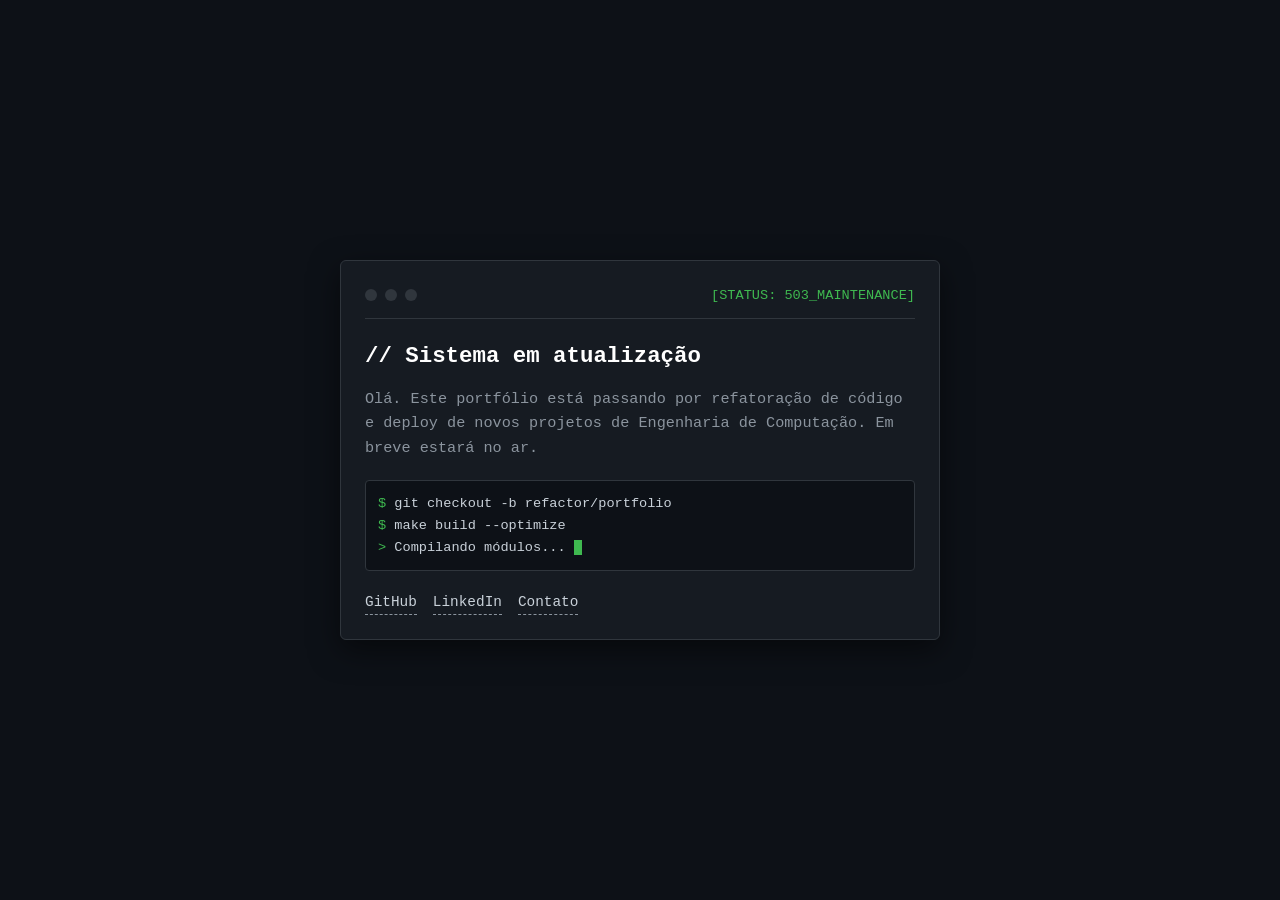
==== index.html @ be9f71f7 "Update index.html" ====
<!DOCTYPE html>
<html lang="pt-BR">
<head>
    <meta charset="UTF-8">
    <meta name="viewport" content="width=device-width, initial-scale=1.0">
    <title>503 // Em Manutenção</title>
    <style>
        :root {
            --bg-color: #0d1117;
            --text-main: #c9d1d9;
            --text-muted: #8b949e;
            --accent: #3fb950;
            --border: #30363d;
        }

        * {
            box-sizing: border-box;
            margin: 0;
            padding: 0;
        }

        body {
            background-color: var(--bg-color);
            color: var(--text-main);
            font-family: 'Courier New', Courier, monospace;
            display: flex;
            justify-content: center;
            align-items: center;
            min-height: 100vh;
            padding: 20px;
            line-height: 1.6;
        }

        .terminal {
            max-width: 600px;
            width: 100%;
            border: 1px solid var(--border);
            border-radius: 6px;
            background-color: #161b22;
            padding: 24px;
            box-shadow: 0 10px 30px rgba(0, 0, 0, 0.5);
        }

        .header {
            display: flex;
            align-items: center;
            gap: 8px;
            margin-bottom: 20px;
            padding-bottom: 12px;
            border-bottom: 1px solid var(--border);
        }

        .dot {
            width: 12px;
            height: 12px;
            border-radius: 50%;
            background-color: var(--border);
        }

        .status-tag {
            margin-left: auto;
            font-size: 0.85rem;
            color: var(--accent);
        }

        h1 {
            font-size: 1.4rem;
            margin-bottom: 12px;
            color: #ffffff;
        }

        p {
            color: var(--text-muted);
            font-size: 0.95rem;
            margin-bottom: 20px;
        }

        .log-box {
            background-color: var(--bg-color);
            border: 1px solid var(--border);
            padding: 12px;
            border-radius: 4px;
            font-size: 0.85rem;
            color: var(--text-main);
            margin-bottom: 20px;
        }

        .log-line {
            display: block;
        }

        .prompt {
            color: var(--accent);
        }

        .cursor {
            display: inline-block;
            width: 8px;
            height: 15px;
            background-color: var(--accent);
            vertical-align: middle;
            animation: blink 1s step-end infinite;
        }

        @keyframes blink {
            0%, 100% { opacity: 1; }
            50% { opacity: 0; }
        }

        .links {
            display: flex;
            gap: 16px;
            font-size: 0.9rem;
        }

        a {
            color: var(--text-main);
            text-decoration: none;
            border-bottom: 1px dashed var(--text-muted);
            transition: color 0.2s, border-color 0.2s;
        }

        a:hover {
            color: var(--accent);
            border-color: var(--accent);
        }
    </style>
</head>
<body>
    <div class="terminal">
        <div class="header">
            <span class="dot"></span>
            <span class="dot"></span>
            <span class="dot"></span>
            <span class="status-tag">[STATUS: 503_MAINTENANCE]</span>
        </div>

        <h1>// Sistema em atualização</h1>
        <p>
            Olá. Este portfólio está passando por refatoração de código e deploy de novos projetos de Engenharia de Computação. Em breve estará no ar.
        </p>

        <div class="log-box">
            <span class="log-line"><span class="prompt">$</span> git checkout -b refactor/portfolio</span>
            <span class="log-line"><span class="prompt">$</span> make build --optimize</span>
            <span class="log-line"><span class="prompt">&gt;</span> Compilando módulos... <span class="cursor"></span></span>
        </div>

        <div class="links">
            <a href="https://github.com/SEU-USUARIO" target="_blank">GitHub</a>
            <a href="https://linkedin.com/in/SEU-USUARIO" target="_blank">LinkedIn</a>
            <a href="mailto:seuemail@exemplo.com">Contato</a>
        </div>
    </div>
</body>
</html>
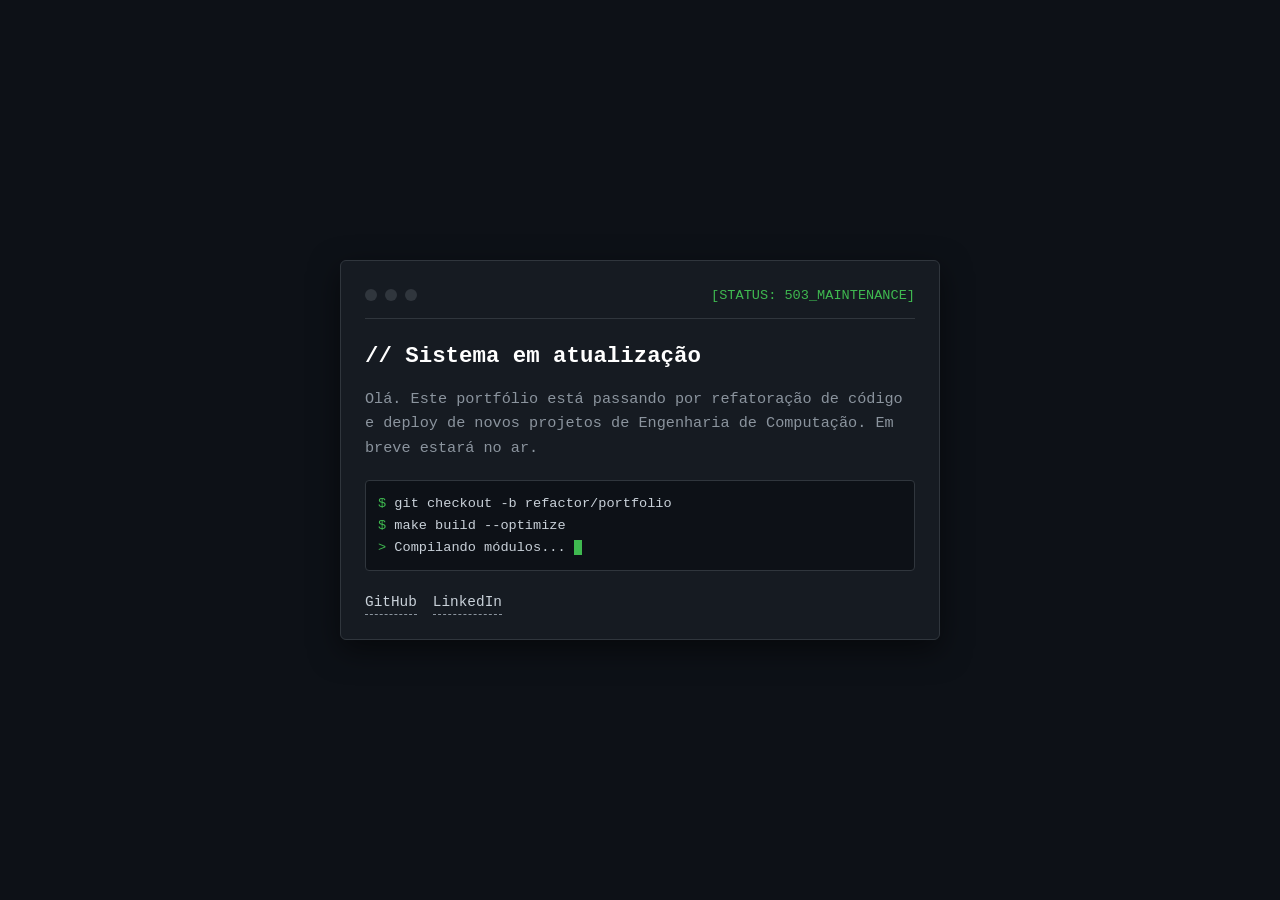
==== commit 0d5bbf1c: "Update index.html" ====
--- a/index.html
+++ b/index.html
@@ -147,9 +147,8 @@
         </div>
 
         <div class="links">
-            <a href="https://github.com/SEU-USUARIO" target="_blank">GitHub</a>
-            <a href="https://linkedin.com/in/SEU-USUARIO" target="_blank">LinkedIn</a>
-            <a href="mailto:seuemail@exemplo.com">Contato</a>
+            <a href="https://github.com/tiqui" target="_blank">GitHub</a>
+            <a href="https://linkedin.com/in/redellen-neris" target="_blank">LinkedIn</a>
         </div>
     </div>
 </body>
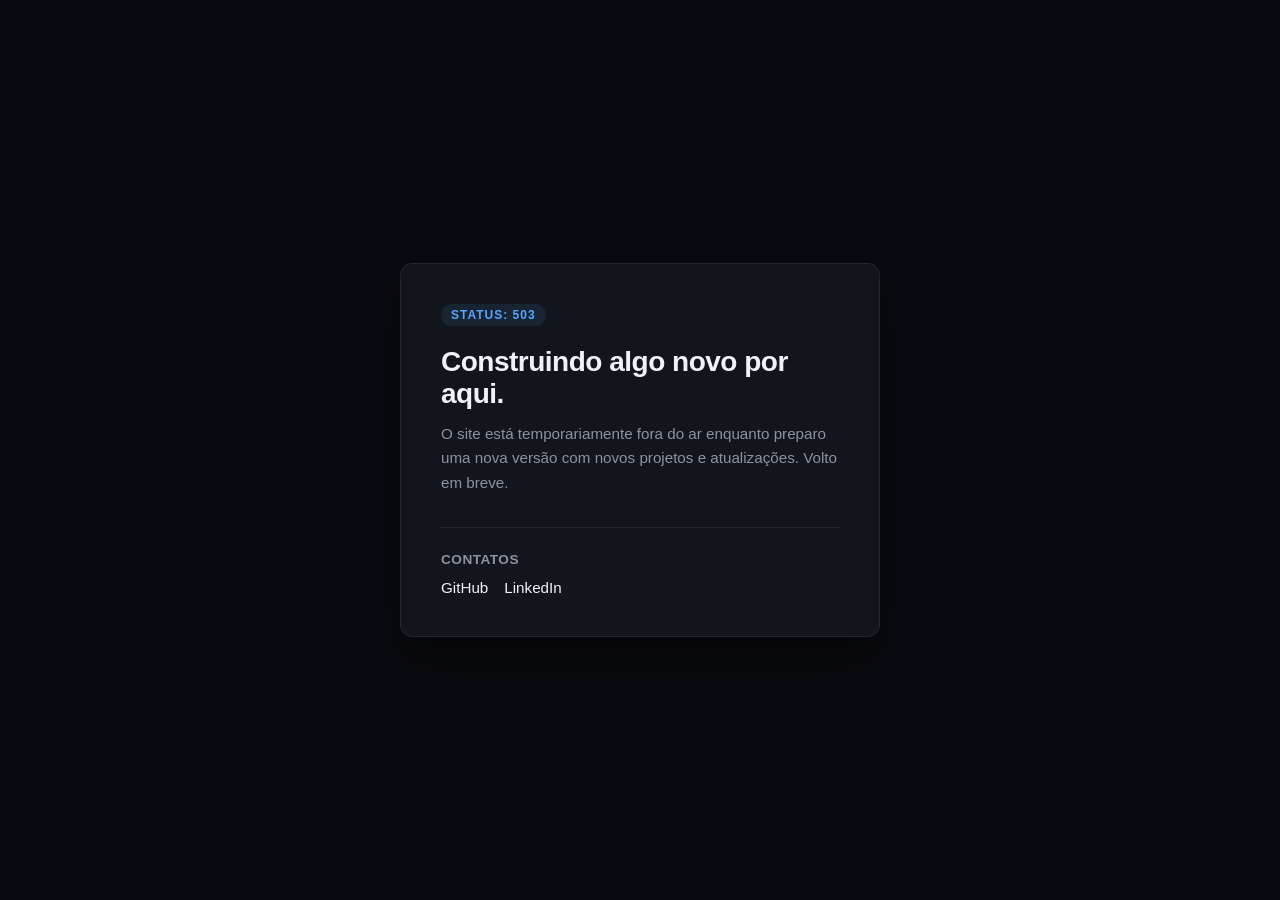
==== commit 646d8fe3: "Update index.html" ====
--- a/index.html
+++ b/index.html
@@ -3,14 +3,15 @@
 <head>
     <meta charset="UTF-8">
     <meta name="viewport" content="width=device-width, initial-scale=1.0">
-    <title>503 // Em Manutenção</title>
+    <title>Em Manutenção</title>
     <style>
         :root {
-            --bg-color: #0d1117;
-            --text-main: #c9d1d9;
+            --bg: #090a0f;
+            --surface: #12151c;
+            --border: #212630;
+            --text-main: #f0f3f6;
             --text-muted: #8b949e;
-            --accent: #3fb950;
-            --border: #30363d;
+            --accent: #58a6ff;
         }
 
         * {
@@ -20,135 +21,121 @@
         }
 
         body {
-            background-color: var(--bg-color);
+            background-color: var(--bg);
             color: var(--text-main);
-            font-family: 'Courier New', Courier, monospace;
+            font-family: -apple-system, BlinkMacSystemFont, "Segoe UI", Roboto, Helvetica, Arial, sans-serif;
+            min-height: 100vh;
             display: flex;
             justify-content: center;
             align-items: center;
-            min-height: 100vh;
-            padding: 20px;
-            line-height: 1.6;
+            padding: 24px;
         }
 
-        .terminal {
-            max-width: 600px;
+        .card {
             width: 100%;
+            max-width: 480px;
+            background: var(--surface);
             border: 1px solid var(--border);
-            border-radius: 6px;
-            background-color: #161b22;
-            padding: 24px;
-            box-shadow: 0 10px 30px rgba(0, 0, 0, 0.5);
+            border-radius: 12px;
+            padding: 40px;
+            box-shadow: 0 20px 40px rgba(0, 0, 0, 0.4);
+            position: relative;
+            overflow: hidden;
         }
 
-        .header {
-            display: flex;
-            align-items: center;
-            gap: 8px;
+        .badge {
+            display: inline-block;
+            font-size: 0.75rem;
+            font-weight: 600;
+            text-transform: uppercase;
+            letter-spacing: 1px;
+            color: var(--accent);
+            background: rgba(88, 166, 255, 0.1);
+            padding: 4px 10px;
+            border-radius: 20px;
             margin-bottom: 20px;
-            padding-bottom: 12px;
-            border-bottom: 1px solid var(--border);
-        }
-
-        .dot {
-            width: 12px;
-            height: 12px;
-            border-radius: 50%;
-            background-color: var(--border);
-        }
-
-        .status-tag {
-            margin-left: auto;
-            font-size: 0.85rem;
-            color: var(--accent);
         }
 
         h1 {
-            font-size: 1.4rem;
+            font-size: 1.75rem;
+            font-weight: 700;
             margin-bottom: 12px;
-            color: #ffffff;
+            letter-spacing: -0.5px;
         }
 
         p {
             color: var(--text-muted);
             font-size: 0.95rem;
-            margin-bottom: 20px;
+            line-height: 1.6;
+            margin-bottom: 32px;
         }
 
-        .log-box {
-            background-color: var(--bg-color);
-            border: 1px solid var(--border);
-            padding: 12px;
-            border-radius: 4px;
-            font-size: 0.85rem;
-            color: var(--text-main);
-            margin-bottom: 20px;
+        .contacts {
+            border-top: 1px solid var(--border);
+            padding-top: 24px;
         }
 
-        .log-line {
-            display: block;
+        .contacts-title {
+            font-size: 0.85rem;
+            font-weight: 600;
+            color: var(--text-muted);
+            text-transform: uppercase;
+            letter-spacing: 0.5px;
+            margin-bottom: 12px;
         }
 
-        .prompt {
+        .contact-links {
+            display: flex;
+            gap: 16px;
+            flex-wrap: wrap;
+        }
+
+        .contact-links a {
+            color: var(--text-main);
+            text-decoration: none;
+            font-size: 0.95rem;
+            font-weight: 500;
+            transition: color 0.2s ease;
+            position: relative;
+        }
+
+        .contact-links a::after {
+            content: '';
+            position: absolute;
+            width: 100%;
+            height: 1px;
+            bottom: -2px;
+            left: 0;
+            background-color: var(--accent);
+            transform: scaleX(0);
+            transform-origin: right;
+            transition: transform 0.3s ease;
+        }
+
+        .contact-links a:hover {
             color: var(--accent);
         }
 
-        .cursor {
-            display: inline-block;
-            width: 8px;
-            height: 15px;
-            background-color: var(--accent);
-            vertical-align: middle;
-            animation: blink 1s step-end infinite;
-        }
-
-        @keyframes blink {
-            0%, 100% { opacity: 1; }
-            50% { opacity: 0; }
-        }
-
-        .links {
-            display: flex;
-            gap: 16px;
-            font-size: 0.9rem;
-        }
-
-        a {
-            color: var(--text-main);
-            text-decoration: none;
-            border-bottom: 1px dashed var(--text-muted);
-            transition: color 0.2s, border-color 0.2s;
-        }
-
-        a:hover {
-            color: var(--accent);
-            border-color: var(--accent);
+        .contact-links a:hover::after {
+            transform: scaleX(1);
+            transform-origin: left;
         }
     </style>
 </head>
 <body>
-    <div class="terminal">
-        <div class="header">
-            <span class="dot"></span>
-            <span class="dot"></span>
-            <span class="dot"></span>
-            <span class="status-tag">[STATUS: 503_MAINTENANCE]</span>
-        </div>
-
-        <h1>// Sistema em atualização</h1>
+    <div class="card">
+        <div class="badge">Status: 503</div>
+        <h1>Construindo algo novo por aqui.</h1>
         <p>
-            Olá. Este portfólio está passando por refatoração de código e deploy de novos projetos de Engenharia de Computação. Em breve estará no ar.
+            O site está temporariamente fora do ar enquanto preparo uma nova versão com novos projetos e atualizações. Volto em breve.
         </p>
 
-        <div class="log-box">
-            <span class="log-line"><span class="prompt">$</span> git checkout -b refactor/portfolio</span>
-            <span class="log-line"><span class="prompt">$</span> make build --optimize</span>
-            <span class="log-line"><span class="prompt">&gt;</span> Compilando módulos... <span class="cursor"></span></span>
-        </div>
-
-        <div class="links">
-            <a href="https://github.com/tiqui" target="_blank">GitHub</a>
-            <a href="https://linkedin.com/in/redellen-neris" target="_blank">LinkedIn</a>
+        <div class="contacts">
+            <div class="contacts-title">Contatos</div>
+            <div class="contact-links">
+                <a href="https://github.com/tiqui" target="_blank" rel="noopener">GitHub</a>
+                <a href="https://www.linkedin.com/in/redellen-neris" target="_blank" rel="noopener">LinkedIn</a>
+            </div>
         </div>
     </div>
 </body>
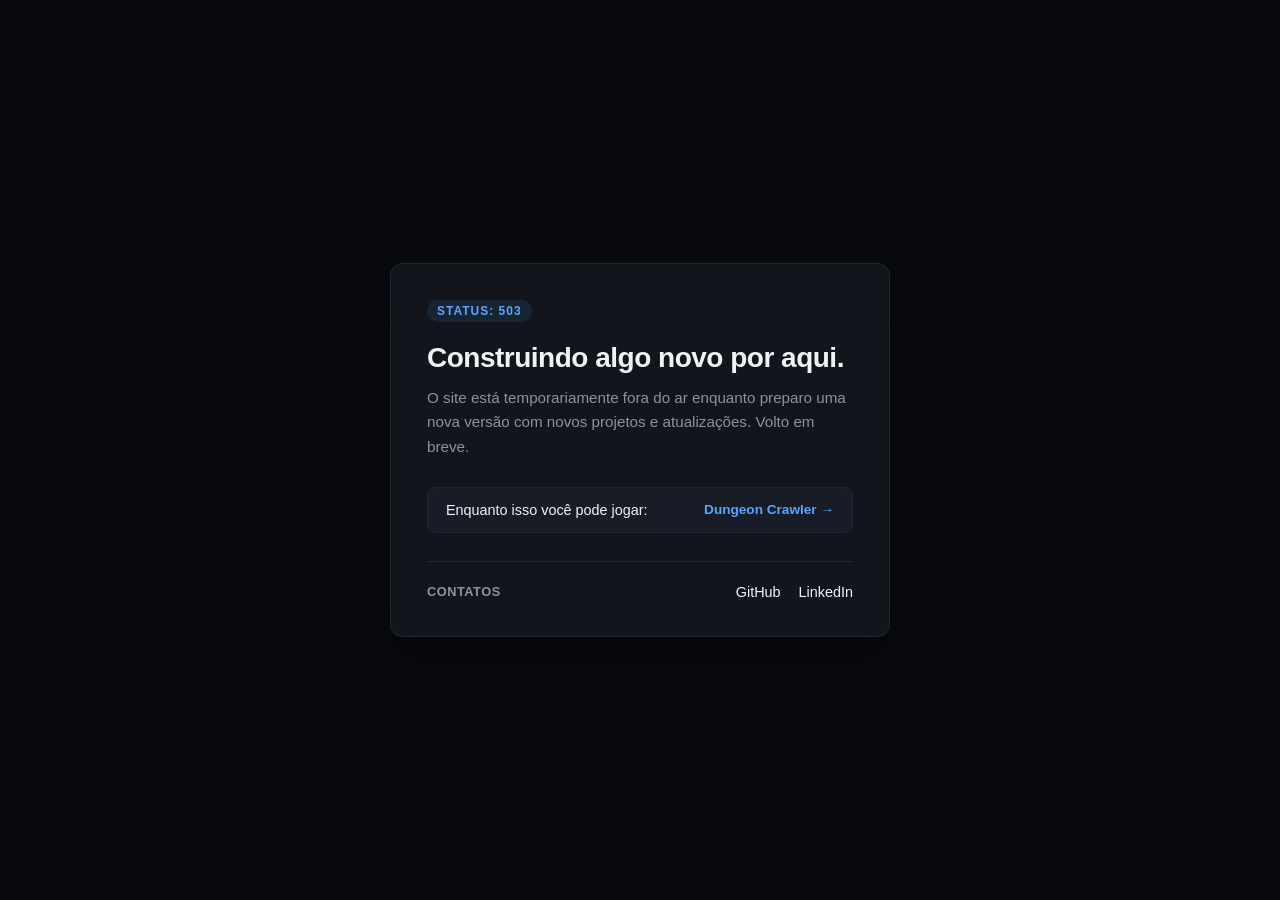
==== commit dc9b27ad: "Update index.html" ====
--- a/index.html
+++ b/index.html
@@ -8,10 +8,14 @@
         :root {
             --bg: #090a0f;
             --surface: #12151c;
+            --surface-alt: #181c26;
             --border: #212630;
             --text-main: #f0f3f6;
             --text-muted: #8b949e;
             --accent: #58a6ff;
+            --danger: #f85149;
+            --success: #3fb950;
+            --gold: #d29922;
         }
 
         * {
@@ -33,14 +37,19 @@
 
         .card {
             width: 100%;
-            max-width: 480px;
+            max-width: 500px;
             background: var(--surface);
             border: 1px solid var(--border);
             border-radius: 12px;
-            padding: 40px;
-            box-shadow: 0 20px 40px rgba(0, 0, 0, 0.4);
+            padding: 36px;
+            box-shadow: 0 20px 40px rgba(0, 0, 0, 0.45);
             position: relative;
-            overflow: hidden;
+            transition: max-width 0.3s ease;
+        }
+
+        .card.playing {
+            max-width: 560px;
+            padding: 28px;
         }
 
         .badge {
@@ -67,33 +76,67 @@
             color: var(--text-muted);
             font-size: 0.95rem;
             line-height: 1.6;
-            margin-bottom: 32px;
-        }
-
+            margin-bottom: 28px;
+        }
+
+        /* Botão para abrir o jogo */
+        .play-trigger {
+            width: 100%;
+            background: var(--surface-alt);
+            border: 1px solid var(--border);
+            color: var(--text-main);
+            padding: 14px 18px;
+            border-radius: 8px;
+            font-size: 0.9rem;
+            font-weight: 500;
+            cursor: pointer;
+            display: flex;
+            align-items: center;
+            justify-content: space-between;
+            margin-bottom: 28px;
+            transition: all 0.2s ease;
+            font-family: inherit;
+        }
+
+        .play-trigger:hover {
+            border-color: var(--accent);
+            background: rgba(88, 166, 255, 0.08);
+        }
+
+        .play-trigger span.cta {
+            color: var(--accent);
+            font-weight: 600;
+            font-size: 0.85rem;
+        }
+
+        /* Área de Contatos */
         .contacts {
             border-top: 1px solid var(--border);
-            padding-top: 24px;
+            padding-top: 22px;
+            display: flex;
+            justify-content: space-between;
+            align-items: center;
+            flex-wrap: wrap;
+            gap: 12px;
         }
 
         .contacts-title {
-            font-size: 0.85rem;
+            font-size: 0.8rem;
             font-weight: 600;
             color: var(--text-muted);
             text-transform: uppercase;
             letter-spacing: 0.5px;
-            margin-bottom: 12px;
         }
 
         .contact-links {
             display: flex;
-            gap: 16px;
-            flex-wrap: wrap;
+            gap: 18px;
         }
 
         .contact-links a {
             color: var(--text-main);
             text-decoration: none;
-            font-size: 0.95rem;
+            font-size: 0.9rem;
             font-weight: 500;
             transition: color 0.2s ease;
             position: relative;
@@ -120,23 +163,583 @@
             transform: scaleX(1);
             transform-origin: left;
         }
+
+        /* Estilos do Dungeon Crawler */
+        #game-view {
+            display: none;
+        }
+
+        .game-header {
+            display: flex;
+            justify-content: space-between;
+            align-items: center;
+            margin-bottom: 14px;
+        }
+
+        .game-stats {
+            display: flex;
+            gap: 14px;
+            font-size: 0.85rem;
+            font-weight: 600;
+            font-variant-numeric: tabular-nums;
+        }
+
+        .stat-hp { color: var(--danger); }
+        .stat-floor { color: var(--accent); }
+        .stat-score { color: var(--gold); }
+
+        .btn-back {
+            background: transparent;
+            border: 1px solid var(--border);
+            color: var(--text-muted);
+            padding: 5px 10px;
+            border-radius: 6px;
+            font-size: 0.8rem;
+            cursor: pointer;
+            font-family: inherit;
+        }
+
+        .btn-back:hover {
+            color: var(--text-main);
+            border-color: var(--text-muted);
+        }
+
+        .canvas-wrapper {
+            position: relative;
+            background: #06070a;
+            border: 1px solid var(--border);
+            border-radius: 8px;
+            overflow: hidden;
+            display: flex;
+            justify-content: center;
+        }
+
+        canvas {
+            display: block;
+            max-width: 100%;
+            height: auto;
+        }
+
+        .game-log {
+            margin-top: 12px;
+            font-size: 0.82rem;
+            color: var(--text-muted);
+            min-height: 20px;
+            font-family: ui-monospace, SFMono-Regular, Menlo, Monaco, Consolas, monospace;
+        }
+
+        .game-footer {
+            margin-top: 16px;
+            padding-top: 16px;
+            border-top: 1px solid var(--border);
+            display: flex;
+            justify-content: space-between;
+            align-items: center;
+            gap: 12px;
+        }
+
+        .legend {
+            font-size: 0.75rem;
+            color: var(--text-muted);
+            line-height: 1.5;
+        }
+
+        .legend span {
+            font-weight: 700;
+            font-family: monospace;
+            padding: 0 3px;
+        }
+
+        /* Controles D-Pad para mobile/mouse */
+        .dpad {
+            display: grid;
+            grid-template-columns: repeat(3, 34px);
+            grid-template-rows: repeat(2, 34px);
+            gap: 4px;
+        }
+
+        .dpad button {
+            background: var(--surface-alt);
+            border: 1px solid var(--border);
+            color: var(--text-main);
+            border-radius: 6px;
+            cursor: pointer;
+            font-weight: bold;
+            font-size: 0.9rem;
+            user-select: none;
+        }
+
+        .dpad button:active {
+            background: var(--accent);
+            color: #000;
+        }
+
+        .dpad .up { grid-column: 2; grid-row: 1; }
+        .dpad .left { grid-column: 1; grid-row: 2; }
+        .dpad .down { grid-column: 2; grid-row: 2; }
+        .dpad .right { grid-column: 3; grid-row: 2; }
+
+        .overlay-msg {
+            position: absolute;
+            inset: 0;
+            background: rgba(9, 10, 15, 0.88);
+            display: none;
+            flex-direction: column;
+            justify-content: center;
+            align-items: center;
+            text-align: center;
+            padding: 20px;
+        }
+
+        .overlay-msg h2 {
+            font-size: 1.4rem;
+            margin-bottom: 8px;
+        }
+
+        .overlay-msg p {
+            margin-bottom: 18px;
+            font-size: 0.9rem;
+        }
+
+        .btn-restart {
+            background: var(--accent);
+            color: #090a0f;
+            border: none;
+            padding: 10px 20px;
+            border-radius: 6px;
+            font-weight: 600;
+            cursor: pointer;
+            font-family: inherit;
+        }
     </style>
 </head>
 <body>
-    <div class="card">
-        <div class="badge">Status: 503</div>
-        <h1>Construindo algo novo por aqui.</h1>
-        <p>
-            O site está temporariamente fora do ar enquanto preparo uma nova versão com novos projetos e atualizações. Volto em breve.
-        </p>
-
-        <div class="contacts">
-            <div class="contacts-title">Contatos</div>
-            <div class="contact-links">
-                <a href="https://github.com/tiqui" target="_blank" rel="noopener">GitHub</a>
-                <a href="https://www.linkedin.com/in/redellen-neris" target="_blank" rel="noopener">LinkedIn</a>
+    <div class="card" id="main-card">
+        <!-- Tela Principal de Manutenção -->
+        <div id="maintenance-view">
+            <div class="badge">Status: 503</div>
+            <h1>Construindo algo novo por aqui.</h1>
+            <p>
+                O site está temporariamente fora do ar enquanto preparo uma nova versão com novos projetos e atualizações. Volto em breve.
+            </p>
+
+            <button class="play-trigger" id="start-game-btn">
+                <span>Enquanto isso você pode jogar:</span>
+                <span class="cta">Dungeon Crawler &rarr;</span>
+            </button>
+
+            <div class="contacts">
+                <div class="contacts-title">Contatos</div>
+                <div class="contact-links">
+                    <a href="https://github.com/tiqui" target="_blank" rel="noopener">GitHub</a>
+                    <a href="https://www.linkedin.com/in/redellen-neris" target="_blank" rel="noopener">LinkedIn</a>
+                </div>
+            </div>
+        </div>
+
+        <!-- Tela do Jogo -->
+        <div id="game-view">
+            <div class="game-header">
+                <div class="game-stats">
+                    <span class="stat-hp">HP: <span id="hp-val">20</span>/20</span>
+                    <span class="stat-floor">Andar: <span id="floor-val">1</span></span>
+                    <span class="stat-score">Ouro: <span id="gold-val">0</span></span>
+                </div>
+                <button class="btn-back" id="close-game-btn">Voltar</button>
+            </div>
+
+            <div class="canvas-wrapper">
+                <canvas id="dungeon-canvas" width="480" height="336"></canvas>
+                <div class="overlay-msg" id="game-over-overlay">
+                    <h2 id="overlay-title">Fim de Jogo</h2>
+                    <p id="overlay-desc">Você caiu nas profundezas da masmorra.</p>
+                    <button class="btn-restart" id="restart-btn">Jogar Novamente</button>
+                </div>
+            </div>
+
+            <div class="game-log" id="game-log">Use WASD ou as setas para explorar a masmorra.</div>
+
+            <div class="game-footer">
+                <div class="legend">
+                    <div><span style="color:#58a6ff">@</span> Você &nbsp; <span style="color:#f85149">M</span> Monstro</div>
+                    <div><span style="color:#3fb950">+</span> Poção &nbsp; <span style="color:#d29922">$</span> Ouro &nbsp; <span style="color:#f0f3f6">&gt;</span> Escada</div>
+                </div>
+                <div class="dpad">
+                    <button class="up" data-dir="0,-1">&uarr;</button>
+                    <button class="left" data-dir="-1,0">&larr;</button>
+                    <button class="down" data-dir="0,1">&darr;</button>
+                    <button class="right" data-dir="1,0">&rarr;</button>
+                </div>
             </div>
         </div>
     </div>
+
+    <script>
+        // Alternância entre tela de manutenção e jogo
+        const mainCard = document.getElementById('main-card');
+        const maintenanceView = document.getElementById('maintenance-view');
+        const gameView = document.getElementById('game-view');
+        const startGameBtn = document.getElementById('start-game-btn');
+        const closeGameBtn = document.getElementById('close-game-btn');
+
+        let gameActive = false;
+
+        startGameBtn.addEventListener('click', () => {
+            maintenanceView.style.display = 'none';
+            gameView.style.display = 'block';
+            mainCard.classList.add('playing');
+            gameActive = true;
+            initGame();
+        });
+
+        closeGameBtn.addEventListener('click', () => {
+            gameView.style.display = 'none';
+            maintenanceView.style.display = 'block';
+            mainCard.classList.remove('playing');
+            gameActive = false;
+        });
+
+        // Configuração do Dungeon Crawler Procedural
+        const canvas = document.getElementById('dungeon-canvas');
+        const ctx = canvas.getContext('2d');
+        const TILE_SIZE = 16;
+        const COLS = 30; // 480 / 16
+        const ROWS = 21; // 336 / 16
+
+        let map = [];
+        let explored = [];
+        let player = { x: 0, y: 0, hp: 20, maxHp: 20, gold: 0, floor: 1 };
+        let enemies = [];
+        let items = [];
+        let stairs = { x: 0, y: 0 };
+        let isGameOver = false;
+
+        function setLog(msg) {
+            document.getElementById('game-log').textContent = msg;
+        }
+
+        function updateHUD() {
+            document.getElementById('hp-val').textContent = player.hp;
+            document.getElementById('floor-val').textContent = player.floor;
+            document.getElementById('gold-val').textContent = player.gold;
+        }
+
+        function initGame() {
+            player = { x: 0, y: 0, hp: 20, maxHp: 20, gold: 0, floor: 1 };
+            isGameOver = false;
+            document.getElementById('game-over-overlay').style.display = 'none';
+            generateFloor();
+            updateHUD();
+            setLog('Andar 1: Encontre a escada (>) para descer.');
+        }
+
+        function generateFloor() {
+            // 0 = parede, 1 = chão
+            map = Array.from({ length: ROWS }, () => Array(COLS).fill(0));
+            explored = Array.from({ length: ROWS }, () => Array(COLS).fill(false));
+            enemies = [];
+            items = [];
+
+            const rooms = [];
+            const maxRooms = 8;
+
+            for (let i = 0; i < maxRooms; i++) {
+                const w = Math.floor(Math.random() * 5) + 4; // 4 a 8
+                const h = Math.floor(Math.random() * 4) + 4; // 4 a 7
+                const x = Math.floor(Math.random() * (COLS - w - 2)) + 1;
+                const y = Math.floor(Math.random() * (ROWS - h - 2)) + 1;
+
+                const newRoom = { x, y, w, h, cx: Math.floor(x + w / 2), cy: Math.floor(y + h / 2) };
+
+                // Verifica sobreposição
+                const overlaps = rooms.some(r =>
+                    x < r.x + r.w + 1 && x + w + 1 > r.x &&
+                    y < r.y + r.h + 1 && y + h + 1 > r.y
+                );
+
+                if (!overlaps) {
+                    // Escava a sala
+                    for (let ry = y; ry < y + h; ry++) {
+                        for (let rx = x; rx < x + w; rx++) {
+                            map[ry][rx] = 1;
+                        }
+                    }
+
+                    // Conecta com a sala anterior via corredor em L
+                    if (rooms.length > 0) {
+                        const prev = rooms[rooms.length - 1];
+                        carveCorridor(prev.cx, prev.cy, newRoom.cx, newRoom.cy);
+                    }
+
+                    rooms.push(newRoom);
+                }
+            }
+
+            // Posiciona jogador na primeira sala
+            player.x = rooms[0].cx;
+            player.y = rooms[0].cy;
+
+            // Posiciona escada na última sala
+            const lastRoom = rooms[rooms.length - 1];
+            stairs = { x: lastRoom.cx, y: lastRoom.cy };
+
+            // Popula salas intermediárias com monstros e itens
+            for (let i = 1; i < rooms.length; i++) {
+                const r = rooms[i];
+
+                // Monstro
+                if (Math.random() < 0.8) {
+                    const ex = r.x + Math.floor(Math.random() * r.w);
+                    const ey = r.y + Math.floor(Math.random() * r.h);
+                    if ((ex !== player.x || ey !== player.y) && (ex !== stairs.x || ey !== stairs.y)) {
+                        enemies.push({
+                            x: ex,
+                            y: ey,
+                            hp: 4 + Math.floor(player.floor * 1.5),
+                            dmg: 2 + Math.floor(player.floor / 2)
+                        });
+                    }
+                }
+
+                // Item (ouro ou poção)
+                if (Math.random() < 0.7) {
+                    const ix = r.x + Math.floor(Math.random() * r.w);
+                    const iy = r.y + Math.floor(Math.random() * r.h);
+                    if ((ix !== player.x || iy !== player.y) && (ix !== stairs.x || iy !== stairs.y)) {
+                        const type = Math.random() < 0.4 ? 'potion' : 'gold';
+                        items.push({ x: ix, y: iy, type });
+                    }
+                }
+            }
+
+            revealFog();
+            draw();
+        }
+
+        function carveCorridor(x1, y1, x2, y2) {
+            let x = x1;
+            let y = y1;
+            while (x !== x2) {
+                map[y][x] = 1;
+                x += x < x2 ? 1 : -1;
+            }
+            while (y !== y2) {
+                map[y][x] = 1;
+                y += y < y2 ? 1 : -1;
+            }
+        }
+
+        function revealFog() {
+            const radius = 4;
+            for (let dy = -radius; dy <= radius; dy++) {
+                for (let dx = -radius; dx <= radius; dx++) {
+                    const nx = player.x + dx;
+                    const ny = player.y + dy;
+                    if (nx >= 0 && nx < COLS && ny >= 0 && ny < ROWS) {
+                        if (dx * dx + dy * dy <= radius * radius + 1) {
+                            explored[ny][nx] = true;
+                        }
+                    }
+                }
+            }
+        }
+
+        function movePlayer(dx, dy) {
+            if (!gameActive || isGameOver) return;
+
+            const nx = player.x + dx;
+            const ny = player.y + dy;
+
+            if (nx < 0 || nx >= COLS || ny < 0 || ny >= ROWS || map[ny][nx] === 0) {
+                return; // Parede
+            }
+
+            // Verifica combate com inimigo
+            const enemyIdx = enemies.findIndex(e => e.x === nx && e.y === ny);
+            if (enemyIdx !== -1) {
+                const enemy = enemies[enemyIdx];
+                const playerDmg = 3 + Math.floor(player.floor / 2);
+                enemy.hp -= playerDmg;
+
+                if (enemy.hp <= 0) {
+                    enemies.splice(enemyIdx, 1);
+                    player.gold += 5;
+                    setLog(`Você derrotou o monstro! (+5 ouro)`);
+                } else {
+                    setLog(`Você atingiu o monstro (-${playerDmg} HP).`);
+                }
+                enemyTurn();
+                updateHUD();
+                draw();
+                return;
+            }
+
+            // Move o jogador
+            player.x = nx;
+            player.y = ny;
+
+            // Coleta itens
+            const itemIdx = items.findIndex(it => it.x === player.x && it.y === player.y);
+            if (itemIdx !== -1) {
+                const item = items[itemIdx];
+                items.splice(itemIdx, 1);
+                if (item.type === 'potion') {
+                    const heal = Math.min(player.maxHp - player.hp, 6);
+                    player.hp += heal;
+                    setLog(`Poção encontrada! Recuperou ${heal} de HP.`);
+                } else {
+                    const amount = Math.floor(Math.random() * 10) + 5;
+                    player.gold += amount;
+                    setLog(`Você coletou ${amount} peças de ouro.`);
+                }
+            }
+
+            // Verifica escada
+            if (player.x === stairs.x && player.y === stairs.y) {
+                player.floor++;
+                setLog(`Desceu para o andar ${player.floor}...`);
+                generateFloor();
+                updateHUD();
+                return;
+            }
+
+            revealFog();
+            enemyTurn();
+            updateHUD();
+            draw();
+        }
+
+        function enemyTurn() {
+            for (const enemy of enemies) {
+                const dist = Math.hypot(player.x - enemy.x, player.y - enemy.y);
+                if (dist > 6) continue; // Só persegue se estiver relativamente perto
+
+                let stepX = 0;
+                let stepY = 0;
+
+                if (Math.abs(player.x - enemy.x) > Math.abs(player.y - enemy.y)) {
+                    stepX = player.x > enemy.x ? 1 : -1;
+                } else {
+                    stepY = player.y > enemy.y ? 1 : -1;
+                }
+
+                const tx = enemy.x + stepX;
+                const ty = enemy.y + stepY;
+
+                // Ataca se adjacente ao jogador
+                if (tx === player.x && ty === player.y) {
+                    player.hp -= enemy.dmg;
+                    setLog(`Monstro atacou você (-${enemy.dmg} HP)!`);
+                    if (player.hp <= 0) {
+                        player.hp = 0;
+                        triggerGameOver();
+                        return;
+                    }
+                } else if (
+                    map[ty][tx] === 1 &&
+                    !enemies.some(e => e.x === tx && e.y === ty)
+                ) {
+                    enemy.x = tx;
+                    enemy.y = ty;
+                }
+            }
+        }
+
+        function triggerGameOver() {
+            isGameOver = true;
+            document.getElementById('overlay-desc').textContent =
+                `Você chegou ao andar ${player.floor} e acumulou ${player.gold} de ouro.`;
+            document.getElementById('game-over-overlay').style.display = 'flex';
+        }
+
+        function draw() {
+            ctx.fillStyle = '#06070a';
+            ctx.fillRect(0, 0, canvas.width, canvas.height);
+
+            ctx.font = 'bold 14px monospace';
+            ctx.textAlign = 'center';
+            ctx.textBaseline = 'middle';
+
+            for (let y = 0; y < ROWS; y++) {
+                for (let x = 0; x < COLS; x++) {
+                    if (!explored[y][x]) continue;
+
+                    const dist = Math.hypot(player.x - x, player.y - y);
+                    const inSight = dist <= 4.2;
+
+                    const px = x * TILE_SIZE;
+                    const py = y * TILE_SIZE;
+
+                    if (map[y][x] === 1) {
+                        ctx.fillStyle = inSight ? '#161b24' : '#0d1016';
+                        ctx.fillRect(px, py, TILE_SIZE, TILE_SIZE);
+
+                        if (inSight) {
+                            ctx.fillStyle = '#252c3a';
+                            ctx.fillRect(px + 7, py + 7, 2, 2);
+                        }
+                    } else {
+                        ctx.fillStyle = inSight ? '#262d3d' : '#141821';
+                        ctx.fillRect(px, py, TILE_SIZE, TILE_SIZE);
+                    }
+                }
+            }
+
+            // Desenha escada
+            if (explored[stairs.y][stairs.x]) {
+                ctx.fillStyle = '#f0f3f6';
+                ctx.fillText('>', stairs.x * TILE_SIZE + 8, stairs.y * TILE_SIZE + 8);
+            }
+
+            // Desenha itens visíveis
+            for (const item of items) {
+                if (Math.hypot(player.x - item.x, player.y - item.y) <= 4.2) {
+                    ctx.fillStyle = item.type === 'potion' ? '#3fb950' : '#d29922';
+                    const char = item.type === 'potion' ? '+' : '$';
+                    ctx.fillText(char, item.x * TILE_SIZE + 8, item.y * TILE_SIZE + 8);
+                }
+            }
+
+            // Desenha inimigos no campo de visão
+            for (const enemy of enemies) {
+                if (Math.hypot(player.x - enemy.x, player.y - enemy.y) <= 4.2) {
+                    ctx.fillStyle = '#f85149';
+                    ctx.fillText('M', enemy.x * TILE_SIZE + 8, enemy.y * TILE_SIZE + 8);
+                }
+            }
+
+            // Desenha jogador
+            ctx.fillStyle = '#58a6ff';
+            ctx.fillText('@', player.x * TILE_SIZE + 8, player.y * TILE_SIZE + 8);
+        }
+
+        // Controles de Teclado
+        window.addEventListener('keydown', (e) => {
+            if (!gameActive || isGameOver) return;
+
+            const keyMap = {
+                ArrowUp: [0, -1], w: [0, -1], W: [0, -1],
+                ArrowDown: [0, 1], s: [0, 1], S: [0, 1],
+                ArrowLeft: [-1, 0], a: [-1, 0], A: [-1, 0],
+                ArrowRight: [1, 0], d: [1, 0], D: [1, 0]
+            };
+
+            if (keyMap[e.key]) {
+                e.preventDefault();
+                const [dx, dy] = keyMap[e.key];
+                movePlayer(dx, dy);
+            }
+        });
+
+        // Controles D-Pad na tela
+        document.querySelectorAll('.dpad button').forEach(btn => {
+            btn.addEventListener('click', () => {
+                const [dx, dy] = btn.dataset.dir.split(',').map(Number);
+                movePlayer(dx, dy);
+            });
+        });
+
+        document.getElementById('restart-btn').addEventListener('click', initGame);
+    </script>
 </body>
 </html>
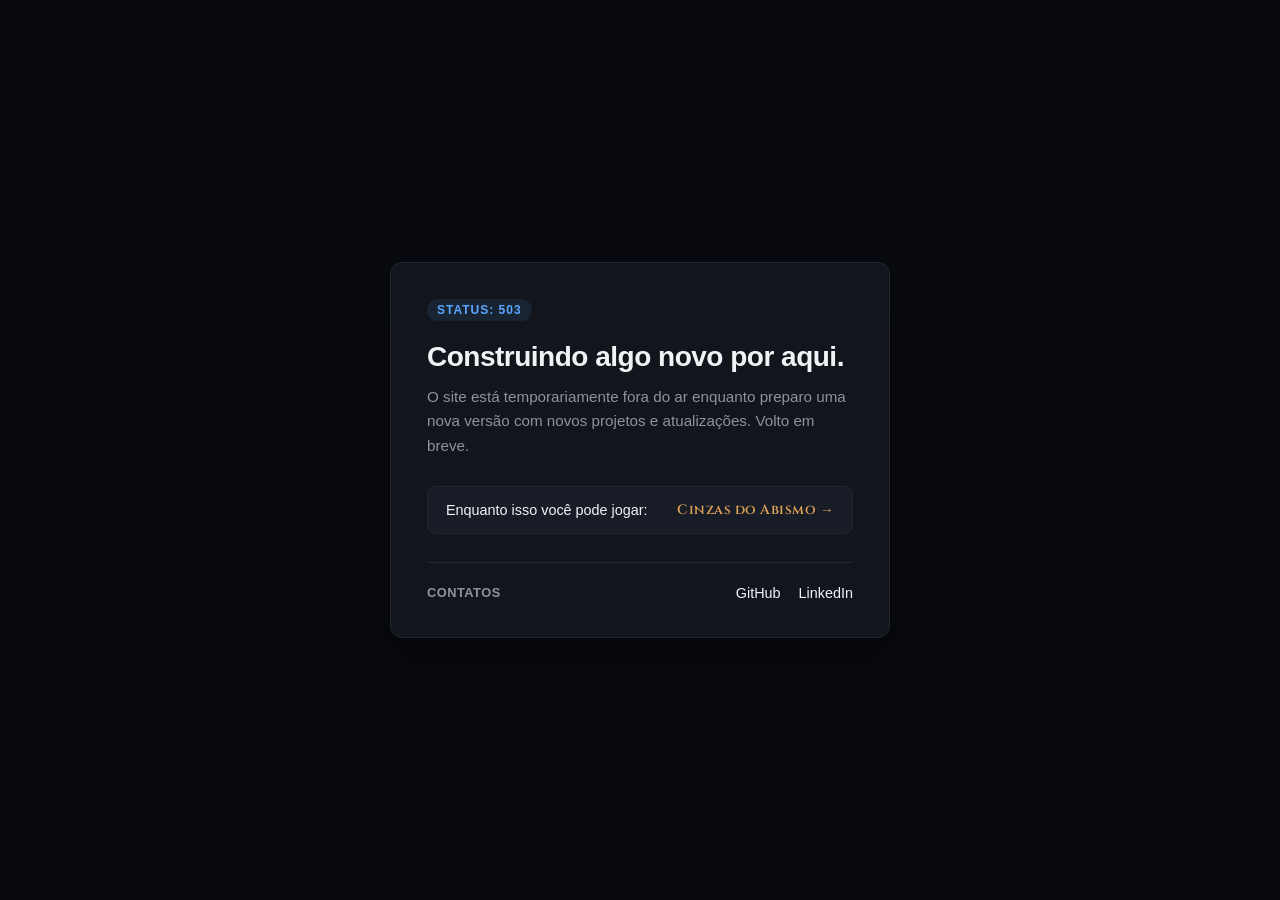
==== commit ac981bef: "Update index.html" ====
--- a/index.html
+++ b/index.html
@@ -2,8 +2,11 @@
 <html lang="pt-BR">
 <head>
     <meta charset="UTF-8">
-    <meta name="viewport" content="width=device-width, initial-scale=1.0">
+    <meta name="viewport" content="width=device-width, initial-scale=1.0, viewport-fit=cover">
     <title>Em Manutenção</title>
+    <link rel="preconnect" href="https://fonts.googleapis.com">
+    <link rel="preconnect" href="https://fonts.gstatic.com" crossorigin>
+    <link href="https://fonts.googleapis.com/css2?family=Cinzel:wght@500;700;900&display=swap" rel="stylesheet">
     <style>
         :root {
             --bg: #090a0f;
@@ -16,13 +19,10 @@
             --danger: #f85149;
             --success: #3fb950;
             --gold: #d29922;
-        }
-
-        * {
-            box-sizing: border-box;
-            margin: 0;
-            padding: 0;
-        }
+            --merchant: #a371f7;
+        }
+
+        * { box-sizing: border-box; margin: 0; padding: 0; }
 
         body {
             background-color: var(--bg);
@@ -35,6 +35,9 @@
             padding: 24px;
         }
 
+        body.in-game { overflow: hidden; }
+
+        /* ================= Landing (manutenção) ================= */
         .card {
             width: 100%;
             max-width: 500px;
@@ -44,12 +47,6 @@
             padding: 36px;
             box-shadow: 0 20px 40px rgba(0, 0, 0, 0.45);
             position: relative;
-            transition: max-width 0.3s ease;
-        }
-
-        .card.playing {
-            max-width: 560px;
-            padding: 28px;
         }
 
         .badge {
@@ -65,21 +62,10 @@
             margin-bottom: 20px;
         }
 
-        h1 {
-            font-size: 1.75rem;
-            font-weight: 700;
-            margin-bottom: 12px;
-            letter-spacing: -0.5px;
-        }
-
-        p {
-            color: var(--text-muted);
-            font-size: 0.95rem;
-            line-height: 1.6;
-            margin-bottom: 28px;
-        }
-
-        /* Botão para abrir o jogo */
+        .card h1 { font-size: 1.75rem; font-weight: 700; margin-bottom: 12px; letter-spacing: -0.5px; }
+
+        .card p { color: var(--text-muted); font-size: 0.95rem; line-height: 1.6; margin-bottom: 28px; }
+
         .play-trigger {
             width: 100%;
             background: var(--surface-alt);
@@ -98,18 +84,9 @@
             font-family: inherit;
         }
 
-        .play-trigger:hover {
-            border-color: var(--accent);
-            background: rgba(88, 166, 255, 0.08);
-        }
-
-        .play-trigger span.cta {
-            color: var(--accent);
-            font-weight: 600;
-            font-size: 0.85rem;
-        }
-
-        /* Área de Contatos */
+        .play-trigger:hover { border-color: #c8873a; background: rgba(200, 135, 58, 0.08); }
+        .play-trigger span.cta { color: #e0a458; font-weight: 600; font-size: 0.85rem; font-family: 'Cinzel', Georgia, serif; letter-spacing: .5px; }
+
         .contacts {
             border-top: 1px solid var(--border);
             padding-top: 22px;
@@ -120,18 +97,8 @@
             gap: 12px;
         }
 
-        .contacts-title {
-            font-size: 0.8rem;
-            font-weight: 600;
-            color: var(--text-muted);
-            text-transform: uppercase;
-            letter-spacing: 0.5px;
-        }
-
-        .contact-links {
-            display: flex;
-            gap: 18px;
-        }
+        .contacts-title { font-size: 0.8rem; font-weight: 600; color: var(--text-muted); text-transform: uppercase; letter-spacing: 0.5px; }
+        .contact-links { display: flex; gap: 18px; }
 
         .contact-links a {
             color: var(--text-main);
@@ -155,167 +122,238 @@
             transition: transform 0.3s ease;
         }
 
-        .contact-links a:hover {
-            color: var(--accent);
-        }
-
-        .contact-links a:hover::after {
-            transform: scaleX(1);
-            transform-origin: left;
-        }
-
-        /* Estilos do Dungeon Crawler */
-        #game-view {
+        .contact-links a:hover { color: var(--accent); }
+        .contact-links a:hover::after { transform: scaleX(1); transform-origin: left; }
+
+        /* ================= Jogo ================= */
+        #game-root {
+            --g-bg: #050407;
+            --g-panel: rgba(15, 11, 9, 0.95);
+            --g-border: #4a3726;
+            --g-border-soft: #2c2118;
+            --g-gold: #cfa862;
+            --g-text: #e8dfcf;
+            --g-muted: #9b8e7a;
+            position: fixed;
+            inset: 0;
+            z-index: 1000;
+            background: var(--g-bg);
             display: none;
-        }
-
-        .game-header {
-            display: flex;
-            justify-content: space-between;
-            align-items: center;
-            margin-bottom: 14px;
-        }
-
-        .game-stats {
-            display: flex;
-            gap: 14px;
-            font-size: 0.85rem;
-            font-weight: 600;
-            font-variant-numeric: tabular-nums;
-        }
-
-        .stat-hp { color: var(--danger); }
-        .stat-floor { color: var(--accent); }
-        .stat-score { color: var(--gold); }
-
-        .btn-back {
-            background: transparent;
-            border: 1px solid var(--border);
-            color: var(--text-muted);
-            padding: 5px 10px;
-            border-radius: 6px;
-            font-size: 0.8rem;
+            color: var(--g-text);
+            font-family: -apple-system, "Segoe UI", Roboto, Helvetica, Arial, sans-serif;
+            user-select: none;
+            -webkit-user-select: none;
+            touch-action: none;
+            overflow: hidden;
+        }
+
+        #game-root.open { display: block; }
+        #game-root p { margin: 0; color: inherit; font-size: inherit; line-height: 1.5; }
+        #game-root button { font-family: inherit; }
+
+        #game-canvas { position: absolute; inset: 0; width: 100%; height: 100%; display: block; }
+
+        .g-ui { position: absolute; inset: 0; pointer-events: none; }
+        .ia { pointer-events: auto; }
+        .cinzel { font-family: 'Cinzel', Georgia, serif; }
+        .hidden { display: none !important; }
+        .muted { color: var(--g-muted); }
+
+        /* topo esquerdo */
+        #zone { position: absolute; top: 14px; left: 16px; max-width: 40vw; }
+        #zone .z-name { font-family: 'Cinzel', Georgia, serif; font-weight: 700; font-size: 18px; color: var(--g-gold); text-shadow: 0 2px 8px #000; }
+        #zone .z-sub { font-size: 12px; color: var(--g-muted); text-shadow: 0 1px 4px #000; }
+        #buffs { display: flex; flex-direction: column; gap: 3px; margin-top: 8px; }
+        .buff { font-size: 12px; padding: 2px 8px; border-left: 2px solid; background: rgba(0,0,0,.5); text-shadow: 0 1px 2px #000; }
+
+        /* barra do alvo */
+        #target { position: absolute; top: 12px; left: 50%; transform: translateX(-50%); width: min(380px, 52vw); text-align: center; }
+        #target .t-name { font-family: 'Cinzel', Georgia, serif; font-weight: 700; font-size: 15px; text-shadow: 0 1px 4px #000; white-space: nowrap; overflow: hidden; text-overflow: ellipsis; }
+        #target .t-bar { height: 10px; background: #1a0b0b; border: 1px solid #5a2a22; margin-top: 4px; position: relative; overflow: hidden; border-radius: 2px; box-shadow: 0 2px 8px rgba(0,0,0,.6); }
+        #target .t-fill { position: absolute; inset: 0; background: linear-gradient(#d23b32, #7a1414); transform-origin: left; }
+        #target .t-mods { font-size: 11px; color: #d7a4ff; margin-top: 3px; text-shadow: 0 1px 2px #000; }
+
+        /* topo direito */
+        #topright { position: absolute; top: 10px; right: 10px; display: flex; flex-direction: column; align-items: flex-end; gap: 6px; }
+        #minimap { width: 180px; height: 120px; background: rgba(0,0,0,.5); border: 1px solid var(--g-border); border-radius: 3px; }
+        .tr-btns { display: flex; gap: 6px; }
+
+        .g-btn {
+            background: linear-gradient(#2a2019, #17110d);
+            border: 1px solid var(--g-border);
+            color: var(--g-text);
+            font-family: 'Cinzel', Georgia, serif !important;
+            font-size: 12px;
+            padding: 6px 10px;
+            border-radius: 3px;
             cursor: pointer;
-            font-family: inherit;
-        }
-
-        .btn-back:hover {
-            color: var(--text-main);
-            border-color: var(--text-muted);
-        }
-
-        .canvas-wrapper {
-            position: relative;
-            background: #06070a;
-            border: 1px solid var(--border);
-            border-radius: 8px;
-            overflow: hidden;
-            display: flex;
-            justify-content: center;
-        }
-
-        canvas {
-            display: block;
-            max-width: 100%;
-            height: auto;
-        }
-
-        .game-log {
-            margin-top: 12px;
-            font-size: 0.82rem;
-            color: var(--text-muted);
-            min-height: 20px;
-            font-family: ui-monospace, SFMono-Regular, Menlo, Monaco, Consolas, monospace;
-        }
-
-        .game-footer {
-            margin-top: 16px;
-            padding-top: 16px;
-            border-top: 1px solid var(--border);
-            display: flex;
-            justify-content: space-between;
-            align-items: center;
-            gap: 12px;
-        }
-
-        .legend {
-            font-size: 0.75rem;
-            color: var(--text-muted);
-            line-height: 1.5;
-        }
-
-        .legend span {
-            font-weight: 700;
-            font-family: monospace;
-            padding: 0 3px;
-        }
-
-        /* Controles D-Pad para mobile/mouse */
-        .dpad {
-            display: grid;
-            grid-template-columns: repeat(3, 34px);
-            grid-template-rows: repeat(2, 34px);
-            gap: 4px;
-        }
-
-        .dpad button {
-            background: var(--surface-alt);
-            border: 1px solid var(--border);
-            color: var(--text-main);
-            border-radius: 6px;
-            cursor: pointer;
-            font-weight: bold;
-            font-size: 0.9rem;
-            user-select: none;
-        }
-
-        .dpad button:active {
-            background: var(--accent);
-            color: #000;
-        }
-
-        .dpad .up { grid-column: 2; grid-row: 1; }
-        .dpad .left { grid-column: 1; grid-row: 2; }
-        .dpad .down { grid-column: 2; grid-row: 2; }
-        .dpad .right { grid-column: 3; grid-row: 2; }
-
-        .overlay-msg {
-            position: absolute;
-            inset: 0;
-            background: rgba(9, 10, 15, 0.88);
-            display: none;
-            flex-direction: column;
-            justify-content: center;
-            align-items: center;
-            text-align: center;
-            padding: 20px;
-        }
-
-        .overlay-msg h2 {
-            font-size: 1.4rem;
-            margin-bottom: 8px;
-        }
-
-        .overlay-msg p {
-            margin-bottom: 18px;
-            font-size: 0.9rem;
-        }
-
-        .btn-restart {
-            background: var(--accent);
-            color: #090a0f;
-            border: none;
-            padding: 10px 20px;
-            border-radius: 6px;
-            font-weight: 600;
-            cursor: pointer;
-            font-family: inherit;
+            letter-spacing: .5px;
+            white-space: nowrap;
+        }
+        .g-btn:hover { border-color: var(--g-gold); color: #fff; }
+        .g-btn .k { color: var(--g-muted); font-size: 10px; margin-left: 3px; }
+        .g-btn.glow { animation: glow 1s infinite alternate; }
+        @keyframes glow { from { box-shadow: 0 0 0 rgba(207,168,98,0); } to { box-shadow: 0 0 14px rgba(207,168,98,.9); border-color: var(--g-gold); } }
+
+        /* avisos */
+        #toasts { position: absolute; top: 74px; left: 50%; transform: translateX(-50%); display: flex; flex-direction: column; align-items: center; gap: 4px; width: 90vw; }
+        .toast { font-size: 13px; padding: 4px 12px; background: rgba(0,0,0,.65); border-radius: 3px; text-shadow: 0 1px 2px #000; animation: toast 3.2s forwards; }
+        @keyframes toast { 0% { opacity: 0; transform: translateY(-6px); } 8% { opacity: 1; transform: none; } 80% { opacity: 1; } 100% { opacity: 0; } }
+
+        #banner { position: absolute; top: 24%; left: 0; right: 0; text-align: center; opacity: 0; padding: 0 16px; }
+        #banner.show { animation: banner 3.4s ease forwards; }
+        #banner .b-title { font-family: 'Cinzel', Georgia, serif; font-weight: 900; font-size: clamp(26px, 5vw, 50px); color: var(--g-gold); text-shadow: 0 0 24px rgba(0,0,0,.95), 0 3px 0 #000; letter-spacing: 2px; }
+        #banner .b-sub { font-family: 'Cinzel', Georgia, serif; font-size: clamp(13px, 2vw, 17px); color: var(--g-text); margin-top: 6px; text-shadow: 0 1px 6px #000; }
+        @keyframes banner { 0% { opacity: 0; transform: scale(.96); } 12% { opacity: 1; transform: none; } 75% { opacity: 1; } 100% { opacity: 0; } }
+
+        /* HUD inferior */
+        #hud { position: absolute; bottom: max(10px, env(safe-area-inset-bottom)); left: 50%; transform: translateX(-50%); display: flex; align-items: flex-end; gap: 12px; }
+        .orb {
+            width: 104px; height: 104px; border-radius: 50%; position: relative; overflow: hidden; flex: none;
+            border: 3px solid #3d2e20;
+            box-shadow: 0 0 0 2px #120d09, inset 0 0 22px #000, 0 6px 18px rgba(0,0,0,.7);
+            background: #0b0708;
+            pointer-events: auto;
+        }
+        .orb .fill { position: absolute; left: 0; right: 0; bottom: 0; height: 100%; transition: height .12s linear; }
+        .orb.hp .fill { background: radial-gradient(circle at 40% 30%, #ff5a5a, #a8101e 45%, #4a0309 100%); }
+        .orb.mp .fill { background: radial-gradient(circle at 40% 30%, #6f98ff, #1d3fb0 45%, #0a1347 100%); }
+        .orb .fill::before { content: ''; position: absolute; left: -50%; width: 200%; height: 12px; top: -6px; background: radial-gradient(ellipse at center, rgba(255,255,255,.28), transparent 70%); animation: wave 2.6s ease-in-out infinite alternate; }
+        @keyframes wave { from { transform: translateX(-12%); } to { transform: translateX(12%); } }
+        .orb::after { content: ''; position: absolute; inset: 0; border-radius: 50%; background: radial-gradient(circle at 34% 24%, rgba(255,255,255,.35), transparent 32%); pointer-events: none; }
+        .orb .val { position: absolute; inset: 0; display: flex; align-items: center; justify-content: center; font-size: 13px; font-weight: 700; text-shadow: 0 1px 3px #000, 0 0 6px #000; z-index: 2; font-variant-numeric: tabular-nums; }
+
+        .hud-mid { display: flex; flex-direction: column; gap: 6px; align-items: stretch; padding-bottom: 4px; }
+        .hud-mid > * { pointer-events: auto; }
+        .menu-row { display: flex; gap: 6px; justify-content: center; }
+        .xp { height: 7px; background: #120d0a; border: 1px solid var(--g-border-soft); border-radius: 3px; overflow: hidden; }
+        .xp .fill { height: 100%; background: linear-gradient(90deg, #8a6a2a, #f0c96a); width: 0; transition: width .2s; }
+        .bar { display: flex; gap: 5px; padding: 6px; background: linear-gradient(#1c1510, #0f0b08); border: 1px solid var(--g-border); border-radius: 4px; box-shadow: 0 6px 18px rgba(0,0,0,.7); }
+        .slot { width: 50px; height: 50px; position: relative; background: #0c0907; border: 1px solid #3a2c1f; border-radius: 3px; cursor: pointer; padding: 0; overflow: hidden; flex: none; }
+        .slot:hover { border-color: var(--g-gold); }
+        .slot canvas { width: 100%; height: 100%; display: block; }
+        .slot .key { position: absolute; top: 1px; left: 3px; font-size: 10px; font-weight: 700; color: #f1e4c6; text-shadow: 0 1px 2px #000, 0 0 3px #000; }
+        .slot .cnt { position: absolute; bottom: 1px; right: 3px; font-size: 11px; font-weight: 700; text-shadow: 0 1px 2px #000, 0 0 3px #000; }
+        .slot .cd { position: absolute; left: 0; right: 0; bottom: 0; background: rgba(0,0,0,.72); height: 0; }
+        .slot .lock { display: none; position: absolute; inset: 0; align-items: center; justify-content: center; font-size: 11px; color: #b9a98d; font-weight: 700; background: rgba(0,0,0,.55); }
+        .slot.locked .lock { display: flex; }
+        .slot.locked canvas { filter: grayscale(1) brightness(.4); }
+        .slot.nomana canvas { filter: grayscale(.7) brightness(.55); }
+        .slot.nomana { border-color: #24347a; }
+        .slot.empty canvas { filter: grayscale(1) brightness(.35); }
+        .sep { width: 1px; background: var(--g-border); margin: 2px 3px; flex: none; }
+
+        /* painéis */
+        .panel {
+            position: absolute; top: 64px; width: 340px; max-height: calc(100% - 220px); overflow: auto;
+            background: var(--g-panel); border: 1px solid var(--g-border);
+            box-shadow: 0 10px 40px rgba(0,0,0,.85), inset 0 0 0 1px #000; border-radius: 4px; padding: 14px;
+            pointer-events: auto;
+            scrollbar-width: thin; scrollbar-color: #4a3726 transparent;
+        }
+        .panel.left { left: 12px; }
+        .panel.right { right: 12px; }
+        .panel h3 { font-family: 'Cinzel', Georgia, serif; color: var(--g-gold); font-size: 16px; margin-bottom: 12px; display: flex; justify-content: space-between; align-items: center; letter-spacing: 1px; }
+        .panel .x { background: none; border: none; color: var(--g-muted); font-size: 20px; cursor: pointer; line-height: 1; padding: 0 4px; }
+        .panel .x:hover { color: #fff; }
+        .sec { font-family: 'Cinzel', Georgia, serif; font-size: 12px; color: var(--g-gold); border-bottom: 1px solid var(--g-border-soft); padding-bottom: 4px; margin: 12px 0 6px; display: flex; justify-content: space-between; align-items: center; letter-spacing: .5px; }
+        .pts { color: #7dffb0; font-size: 11px; animation: glowtxt 1s infinite alternate; }
+        @keyframes glowtxt { to { text-shadow: 0 0 8px #7dffb0; } }
+        .row { display: flex; justify-content: space-between; font-size: 12.5px; padding: 2px 0; }
+        .row b { font-weight: 600; color: #fff; font-variant-numeric: tabular-nums; }
+        .attr { display: grid; grid-template-columns: 1fr auto 28px; align-items: center; gap: 8px; font-size: 13px; padding: 3px 0; }
+        .attr b { color: #fff; font-variant-numeric: tabular-nums; }
+        .plus { width: 24px; height: 24px; background: linear-gradient(#2f4a26, #182812); border: 1px solid #5f8a4a; color: #c8ffb0; border-radius: 3px; cursor: pointer; font-weight: 700; }
+        .plus:hover { border-color: #b0ff90; }
+        .ch-head { display: flex; justify-content: space-between; align-items: flex-end; }
+        .ch-name { font-size: 18px; color: #fff; }
+
+        .doll { display: grid; grid-template-columns: repeat(3, 62px); grid-template-rows: repeat(3, 62px); gap: 6px; justify-content: center; margin-bottom: 10px; }
+        .cell { background: #0b0807; border: 1px solid #33271c; border-radius: 3px; position: relative; cursor: pointer; display: flex; align-items: center; justify-content: center; padding: 0; }
+        .cell img { width: 82%; height: 82%; pointer-events: none; }
+        .cell .ph { font-size: 9px; color: #5b4c3c; text-transform: uppercase; letter-spacing: .5px; pointer-events: none; }
+        .cell.r-magic { border-color: #3c4f99; background: radial-gradient(#141c3a, #0b0807 75%); }
+        .cell.r-rare { border-color: #8a7a2e; background: radial-gradient(#2c2711, #0b0807 75%); }
+        .cell.r-unique { border-color: #a5622a; background: radial-gradient(#3a230c, #0b0807 75%); }
+        .cell:hover { border-color: var(--g-gold); }
+        .cell .price { position: absolute; bottom: 1px; right: 3px; font-size: 10px; color: var(--g-gold); font-weight: 700; text-shadow: 0 1px 2px #000; }
+        .grid { display: grid; grid-template-columns: repeat(6, 1fr); gap: 4px; }
+        .grid .cell { aspect-ratio: 1; }
+        .goldline { margin-top: 10px; display: flex; justify-content: space-between; font-size: 13px; }
+        .goldline b { color: #f0c64a; }
+        .hint { font-size: 11px; color: var(--g-muted); margin-top: 8px; line-height: 1.45; }
+        .shop-row { display: flex; justify-content: space-between; align-items: center; gap: 8px; padding: 6px 8px; background: #0b0807; border: 1px solid #33271c; border-radius: 3px; margin-bottom: 6px; font-size: 13px; cursor: pointer; }
+        .shop-row:hover { border-color: var(--g-gold); }
+        .shop-row .price { color: var(--g-gold); font-weight: 700; }
+        .quote { font-style: italic; color: #bba98a; font-size: 12.5px; margin-bottom: 10px; line-height: 1.5; }
+
+        /* tooltip */
+        #tooltip {
+            position: absolute; z-index: 50; max-width: 290px; min-width: 180px;
+            background: rgba(8,6,5,.97); border: 1px solid #5a4430; padding: 10px 12px; border-radius: 3px;
+            font-size: 12.5px; line-height: 1.5; box-shadow: 0 8px 24px rgba(0,0,0,.85); pointer-events: none;
+        }
+        .tt-name { font-family: 'Cinzel', Georgia, serif; font-weight: 700; font-size: 14px; line-height: 1.25; }
+        .tt-base { color: #ddd8cc; font-size: 12px; }
+        .tt-type { color: var(--g-muted); font-size: 11px; margin-bottom: 6px; }
+        .tt-af { color: #8fa8ff; }
+        .tt-uaf { color: #e9b26a; }
+        .tt-flavor { color: #b08a5a; font-style: italic; margin-top: 6px; }
+        .tt-cmp { border-top: 1px solid #33271c; margin-top: 7px; padding-top: 6px; font-size: 11.5px; }
+        .tt-hint { color: var(--g-muted); font-size: 11px; margin-top: 6px; }
+        .tt-price { color: var(--g-gold); margin-top: 4px; }
+        .up { color: #5fd16a; } .down { color: #e05050; }
+
+        /* telas */
+        .screen {
+            position: absolute; inset: 0; display: flex; align-items: center; justify-content: center;
+            background: radial-gradient(ellipse at center, rgba(20,10,8,.55), rgba(0,0,0,.93) 75%);
+            pointer-events: auto; padding: 20px; overflow: auto;
+        }
+        .screen .box { max-width: 560px; width: 100%; text-align: center; }
+        .screen .kicker { font-size: 12px; letter-spacing: 3px; text-transform: uppercase; color: var(--g-muted); margin-bottom: 10px; }
+        .screen h1 { font-family: 'Cinzel', Georgia, serif; font-weight: 900; font-size: clamp(34px, 7.5vw, 68px); color: var(--g-gold); letter-spacing: 3px; line-height: 1.05; text-shadow: 0 0 40px rgba(220,90,20,.35), 0 3px 0 #000; margin: 0 0 12px; }
+        .screen h2 { font-family: 'Cinzel', Georgia, serif; font-weight: 900; font-size: clamp(30px, 6vw, 52px); letter-spacing: 2px; margin-bottom: 10px; text-shadow: 0 3px 0 #000; }
+        .screen .lead { color: #c9bca6 !important; font-size: 15px !important; max-width: 440px; margin: 0 auto !important; }
+        .controls { display: grid; grid-template-columns: auto 1fr; gap: 6px 14px; text-align: left; font-size: 13px; margin: 20px auto 22px; max-width: 360px; color: #cfc3ae; }
+        kbd { font-family: inherit; font-size: 11px; font-weight: 700; color: #f1e4c6; background: #1d1611; border: 1px solid #4a3726; border-bottom-width: 2px; border-radius: 3px; padding: 2px 7px; text-align: center; white-space: nowrap; }
+        .btn-big { font-family: 'Cinzel', Georgia, serif !important; font-weight: 700; font-size: 16px; letter-spacing: 1.5px; padding: 13px 30px; background: linear-gradient(#6a1f14, #300b07); color: #f6dcaa; border: 1px solid #b0703c; border-radius: 3px; cursor: pointer; box-shadow: 0 0 30px rgba(180,60,20,.3); transition: transform .15s, box-shadow .15s; }
+        .btn-big:hover { transform: translateY(-1px); box-shadow: 0 0 40px rgba(220,90,30,.5); }
+        .btn-sec { font-family: 'Cinzel', Georgia, serif !important; font-size: 14px; padding: 10px 20px; background: linear-gradient(#2a2019, #17110d); color: var(--g-text); border: 1px solid var(--g-border); border-radius: 3px; cursor: pointer; }
+        .btn-sec:hover { border-color: var(--g-gold); }
+        .btn-col { display: flex; flex-direction: column; gap: 10px; align-items: center; margin-top: 18px; }
+        .link { background: none; border: none; color: var(--g-muted); cursor: pointer; font-size: 13px; margin-top: 16px; text-decoration: underline; text-underline-offset: 3px; }
+        .link:hover { color: #fff; }
+        .best { font-size: 12px; color: var(--g-muted); margin-top: 12px; min-height: 16px; }
+        .stats-line { color: #c9bca6; font-size: 14px; margin-bottom: 6px; }
+
+        #fade { position: absolute; inset: 0; background: #000; opacity: 0; transition: opacity .45s; pointer-events: none; }
+        #fade.on { opacity: 1; }
+        #hurt { position: absolute; inset: 0; pointer-events: none; background: radial-gradient(ellipse at center, transparent 45%, rgba(190,0,0,.55) 100%); opacity: 0; transition: opacity .35s; }
+
+        @media (max-width: 760px) {
+            .orb { width: 72px; height: 72px; }
+            .orb .val { font-size: 11px; }
+            .slot { width: 38px; height: 38px; }
+            .bar { gap: 3px; padding: 4px; }
+            #hud { gap: 6px; }
+            #minimap { width: 120px; height: 80px; }
+            .panel { left: 8px !important; right: 8px !important; width: auto; top: 54px; max-height: calc(100% - 190px); }
+            #zone .z-name { font-size: 14px; }
+            .menu-row .g-btn { padding: 5px 7px; font-size: 10.5px; }
+            .menu-row .g-btn .k { display: none; }
+            .controls { font-size: 12px; }
+        }
+        @media (max-width: 420px) {
+            .orb { width: 60px; height: 60px; }
+            .slot { width: 33px; height: 33px; }
+            .sep { margin: 2px 1px; }
         }
     </style>
 </head>
 <body>
+    <!-- ================= Landing ================= -->
     <div class="card" id="main-card">
-        <!-- Tela Principal de Manutenção -->
         <div id="maintenance-view">
             <div class="badge">Status: 503</div>
             <h1>Construindo algo novo por aqui.</h1>
@@ -325,7 +363,7 @@
 
             <button class="play-trigger" id="start-game-btn">
                 <span>Enquanto isso você pode jogar:</span>
-                <span class="cta">Dungeon Crawler &rarr;</span>
+                <span class="cta">Cinzas do Abismo &rarr;</span>
             </button>
 
             <div class="contacts">
@@ -336,410 +374,2539 @@
                 </div>
             </div>
         </div>
-
-        <!-- Tela do Jogo -->
-        <div id="game-view">
-            <div class="game-header">
-                <div class="game-stats">
-                    <span class="stat-hp">HP: <span id="hp-val">20</span>/20</span>
-                    <span class="stat-floor">Andar: <span id="floor-val">1</span></span>
-                    <span class="stat-score">Ouro: <span id="gold-val">0</span></span>
-                </div>
-                <button class="btn-back" id="close-game-btn">Voltar</button>
+    </div>
+
+    <!-- ================= Jogo ================= -->
+    <div id="game-root" aria-hidden="true">
+        <canvas id="game-canvas"></canvas>
+        <div class="g-ui">
+            <div id="hurt"></div>
+
+            <div id="zone">
+                <div class="z-name" id="zone-name"></div>
+                <div class="z-sub" id="zone-sub"></div>
+                <div id="buffs"></div>
             </div>
 
-            <div class="canvas-wrapper">
-                <canvas id="dungeon-canvas" width="480" height="336"></canvas>
-                <div class="overlay-msg" id="game-over-overlay">
-                    <h2 id="overlay-title">Fim de Jogo</h2>
-                    <p id="overlay-desc">Você caiu nas profundezas da masmorra.</p>
-                    <button class="btn-restart" id="restart-btn">Jogar Novamente</button>
+            <div id="target" class="hidden">
+                <div class="t-name" id="t-name"></div>
+                <div class="t-bar"><div class="t-fill" id="t-fill"></div></div>
+                <div class="t-mods" id="t-mods"></div>
+            </div>
+
+            <div id="topright">
+                <canvas id="minimap" width="180" height="120"></canvas>
+                <div class="tr-btns ia">
+                    <button class="g-btn" id="btn-sound">Som: on</button>
+                    <button class="g-btn" id="btn-pause">Pausa</button>
                 </div>
             </div>
 
-            <div class="game-log" id="game-log">Use WASD ou as setas para explorar a masmorra.</div>
-
-            <div class="game-footer">
-                <div class="legend">
-                    <div><span style="color:#58a6ff">@</span> Você &nbsp; <span style="color:#f85149">M</span> Monstro</div>
-                    <div><span style="color:#3fb950">+</span> Poção &nbsp; <span style="color:#d29922">$</span> Ouro &nbsp; <span style="color:#f0f3f6">&gt;</span> Escada</div>
+            <div id="toasts"></div>
+            <div id="banner"><div class="b-title" id="b-title"></div><div class="b-sub" id="b-sub"></div></div>
+
+            <div id="hud">
+                <div class="orb hp" data-tt="orb:hp"><div class="fill" id="hp-fill"></div><div class="val" id="hp-val"></div></div>
+                <div class="hud-mid">
+                    <div class="menu-row">
+                        <button class="g-btn" id="btn-char">Personagem<span class="k">C</span></button>
+                        <button class="g-btn" id="btn-inv">Inventário<span class="k">I</span></button>
+                        <button class="g-btn" id="btn-map">Mapa<span class="k">Tab</span></button>
+                    </div>
+                    <div class="bar" id="skillbar"></div>
+                    <div class="xp" data-tt="xp:"><div class="fill" id="xp-fill"></div></div>
                 </div>
-                <div class="dpad">
-                    <button class="up" data-dir="0,-1">&uarr;</button>
-                    <button class="left" data-dir="-1,0">&larr;</button>
-                    <button class="down" data-dir="0,1">&darr;</button>
-                    <button class="right" data-dir="1,0">&rarr;</button>
+                <div class="orb mp" data-tt="orb:mp"><div class="fill" id="mp-fill"></div><div class="val" id="mp-val"></div></div>
+            </div>
+
+            <div id="panel-char" class="panel left hidden">
+                <h3>Personagem <button class="x" data-close="char">&times;</button></h3>
+                <div class="body"></div>
+            </div>
+            <div id="panel-shop" class="panel left hidden">
+                <h3>Mercadora Ysra <button class="x" data-close="shop">&times;</button></h3>
+                <div class="body"></div>
+            </div>
+            <div id="panel-inv" class="panel right hidden">
+                <h3>Inventário <button class="x" data-close="inv">&times;</button></h3>
+                <div class="body"></div>
+            </div>
+
+            <div id="tooltip" class="hidden"></div>
+            <div id="fade"></div>
+
+            <div id="scr-title" class="screen">
+                <div class="box">
+                    <div class="kicker">Action RPG · JavaScript puro · Canvas 2D</div>
+                    <h1>Cinzas do Abismo</h1>
+                    <p class="lead">Desça por criptas geradas proceduralmente, enfrente hordas e guardiões, e saqueie relíquias amaldiçoadas. Até onde você consegue ir?</p>
+                    <div class="controls">
+                        <kbd>Clique</kbd><span>Mover, atacar e pegar itens (segure para continuar)</span>
+                        <kbd>Botão dir.</kbd><span>Bola de Fogo no cursor</span>
+                        <kbd>1 – 4</kbd><span>Habilidades</span>
+                        <kbd>Q / E</kbd><span>Poção de vida / mana</span>
+                        <kbd>I / C</kbd><span>Inventário / Personagem</span>
+                        <kbd>Shift</kbd><span>Atacar sem sair do lugar</span>
+                        <kbd>Tab</kbd><span>Mapa da masmorra</span>
+                    </div>
+                    <button class="btn-big" id="btn-start">Entrar na Cripta</button>
+                    <div class="best" id="best-run"></div>
+                    <button class="link" id="btn-title-exit">&larr; Voltar ao site</button>
+                </div>
+            </div>
+
+            <div id="scr-pause" class="screen hidden">
+                <div class="box">
+                    <h2 style="color: var(--g-gold);">Pausado</h2>
+                    <div class="btn-col">
+                        <button class="btn-big" id="btn-resume">Continuar</button>
+                        <button class="btn-sec" id="btn-newgame">Novo jogo</button>
+                        <button class="link" id="btn-exit">&larr; Voltar ao site</button>
+                    </div>
+                </div>
+            </div>
+
+            <div id="scr-death" class="screen hidden">
+                <div class="box">
+                    <h2 style="color: #d23b32;">Você Pereceu</h2>
+                    <div class="stats-line" id="death-stats"></div>
+                    <div class="btn-col">
+                        <button class="btn-big" id="btn-respawn">Renascer na fogueira</button>
+                        <div class="muted" style="font-size:12px">Você perde 25% do ouro carregado.</div>
+                        <button class="btn-sec" id="btn-death-new">Novo personagem</button>
+                        <button class="link" id="btn-death-exit">&larr; Voltar ao site</button>
+                    </div>
                 </div>
             </div>
         </div>
     </div>
 
     <script>
-        // Alternância entre tela de manutenção e jogo
-        const mainCard = document.getElementById('main-card');
-        const maintenanceView = document.getElementById('maintenance-view');
-        const gameView = document.getElementById('game-view');
-        const startGameBtn = document.getElementById('start-game-btn');
-        const closeGameBtn = document.getElementById('close-game-btn');
-
-        let gameActive = false;
-
-        startGameBtn.addEventListener('click', () => {
-            maintenanceView.style.display = 'none';
-            gameView.style.display = 'block';
-            mainCard.classList.add('playing');
-            gameActive = true;
-            initGame();
+    'use strict';
+    /* =====================================================================
+       CINZAS DO ABISMO — um action RPG isométrico em JavaScript puro
+       ===================================================================== */
+
+    // ---------------------------------------------------------------- utilidades
+    const TAU = Math.PI * 2;
+    const $ = id => document.getElementById(id);
+    const rand = (a, b) => a + Math.random() * (b - a);
+    const randi = (a, b) => Math.floor(a + Math.random() * (b - a + 1));
+    const pick = a => a[Math.floor(Math.random() * a.length)];
+    const clamp = (v, a, b) => v < a ? a : v > b ? b : v;
+    const lerp = (a, b, t) => a + (b - a) * t;
+    const dist = (a, b) => Math.hypot(a.x - b.x, a.y - b.y);
+    const angDiff = (a, b) => { let d = (a - b) % TAU; if (d > Math.PI) d -= TAU; if (d < -Math.PI) d += TAU; return Math.abs(d); };
+    function weighted(list, wf) { let tot = 0; for (const x of list) tot += wf(x); let r = Math.random() * tot; for (const x of list) { r -= wf(x); if (r <= 0) return x; } return list[list.length - 1]; }
+    function shuffle(a) { for (let i = a.length - 1; i > 0; i--) { const j = Math.floor(Math.random() * (i + 1)); [a[i], a[j]] = [a[j], a[i]]; } return a; }
+    const storage = {
+        get(k) { try { return JSON.parse(localStorage.getItem(k)); } catch (e) { return null; } },
+        set(k, v) { try { localStorage.setItem(k, JSON.stringify(v)); } catch (e) { /* sem storage */ } }
+    };
+
+    // ---------------------------------------------------------------- áudio sintetizado
+    const Sound = {
+        ctx: null, master: null, muted: false, noiseBuf: null, last: {},
+        init() {
+            if (this.ctx) { if (this.ctx.state === 'suspended') this.ctx.resume(); return; }
+            try {
+                const AC = window.AudioContext || window.webkitAudioContext; if (!AC) return;
+                this.ctx = new AC();
+                this.master = this.ctx.createGain(); this.master.gain.value = this.muted ? 0 : 0.5; this.master.connect(this.ctx.destination);
+                const len = this.ctx.sampleRate; const b = this.ctx.createBuffer(1, len, this.ctx.sampleRate); const d = b.getChannelData(0);
+                for (let i = 0; i < len; i++) d[i] = Math.random() * 2 - 1;
+                this.noiseBuf = b;
+                this.ambience();
+            } catch (e) { this.ctx = null; }
+        },
+        suspend() { if (this.ctx && this.ctx.state === 'running') this.ctx.suspend(); },
+        setMuted(m) { this.muted = m; if (this.master) this.master.gain.value = m ? 0 : 0.5; },
+        throttle(k, ms) { const n = performance.now(); if (this.last[k] && n - this.last[k] < ms) return false; this.last[k] = n; return true; },
+        tone(f, dur, type = 'sine', vol = 0.2, f2 = null, delay = 0) {
+            const c = this.ctx; if (!c || this.muted) return;
+            const t = c.currentTime + delay; const o = c.createOscillator(), g = c.createGain();
+            o.type = type; o.frequency.setValueAtTime(f, t); if (f2) o.frequency.exponentialRampToValueAtTime(Math.max(20, f2), t + dur);
+            g.gain.setValueAtTime(0.0001, t); g.gain.exponentialRampToValueAtTime(vol, t + 0.01); g.gain.exponentialRampToValueAtTime(0.0001, t + dur);
+            o.connect(g); g.connect(this.master); o.start(t); o.stop(t + dur + 0.05);
+        },
+        noise(dur, vol = 0.2, freq = 1200, type = 'lowpass', q = 1, delay = 0, f2 = null) {
+            const c = this.ctx; if (!c || this.muted) return;
+            const t = c.currentTime + delay; const s = c.createBufferSource(); s.buffer = this.noiseBuf;
+            const fl = c.createBiquadFilter(); fl.type = type; fl.frequency.setValueAtTime(freq, t); if (f2) fl.frequency.exponentialRampToValueAtTime(f2, t + dur); fl.Q.value = q;
+            const g = c.createGain(); g.gain.setValueAtTime(vol, t); g.gain.exponentialRampToValueAtTime(0.0001, t + dur);
+            s.connect(fl); fl.connect(g); g.connect(this.master); s.start(t, Math.random() * 0.5); s.stop(t + dur + 0.05);
+        },
+        ambience() {
+            const c = this.ctx; const g = c.createGain(); g.gain.value = 0.045;
+            const f = c.createBiquadFilter(); f.type = 'lowpass'; f.frequency.value = 200;
+            [55, 55.5, 82.4].forEach(fr => { const o = c.createOscillator(); o.type = 'sawtooth'; o.frequency.value = fr; o.connect(f); o.start(); });
+            const lfo = c.createOscillator(); lfo.frequency.value = 0.06; const lg = c.createGain(); lg.gain.value = 0.025; lfo.connect(lg); lg.connect(g.gain); lfo.start();
+            f.connect(g); g.connect(this.master);
+        }
+    };
+    const SFX = {
+        swing: () => Sound.noise(0.14, 0.12, 1800, 'bandpass', 0.8, 0, 500),
+        hit: () => { if (!Sound.throttle('hit', 35)) return; Sound.noise(0.09, 0.28, 900); Sound.tone(140, 0.09, 'square', 0.05, 60); },
+        crit: () => { Sound.noise(0.16, 0.35, 1500); Sound.tone(90, 0.2, 'sawtooth', 0.1, 40); },
+        bone: () => { if (!Sound.throttle('bone', 70)) return; for (let i = 0; i < 3; i++) Sound.tone(rand(500, 900), 0.05, 'square', 0.035, rand(200, 300), i * 0.04); },
+        die: () => { if (!Sound.throttle('die', 60)) return; Sound.tone(220, 0.35, 'sawtooth', 0.05, 55); Sound.noise(0.3, 0.12, 500); },
+        fire: () => { Sound.noise(0.35, 0.16, 600, 'lowpass', 1, 0, 2400); Sound.tone(180, 0.3, 'sawtooth', 0.03, 90); },
+        fireHit: () => { if (!Sound.throttle('fh', 50)) return; Sound.noise(0.35, 0.3, 700, 'lowpass', 1, 0, 120); },
+        boom: () => { Sound.noise(0.8, 0.55, 500, 'lowpass', 1, 0, 70); Sound.tone(70, 0.7, 'sine', 0.4, 28); },
+        nova: () => { Sound.tone(1600, 0.5, 'triangle', 0.08, 400); Sound.noise(0.5, 0.15, 5000, 'highpass'); },
+        gold: () => { if (!Sound.throttle('gold', 60)) return; Sound.tone(1400, 0.07, 'square', 0.03); Sound.tone(1900, 0.12, 'square', 0.03, null, 0.06); },
+        drop: r => {
+            if (r === 'unique') [523, 659, 784, 1046].forEach((f, i) => Sound.tone(f, 0.7, 'triangle', 0.08, null, i * 0.08));
+            else if (r === 'rare') [660, 880].forEach((f, i) => Sound.tone(f, 0.45, 'triangle', 0.07, null, i * 0.08));
+            else if (Sound.throttle('drop', 60)) Sound.tone(300, 0.12, 'triangle', 0.05, 200);
+        },
+        pickup: () => Sound.noise(0.08, 0.15, 2500, 'bandpass', 2),
+        potion: () => { for (let i = 0; i < 4; i++) Sound.tone(rand(300, 600), 0.08, 'sine', 0.08, rand(700, 1000), i * 0.06); },
+        level: () => [392, 523, 659, 784, 1046].forEach((f, i) => Sound.tone(f, 0.6, 'triangle', 0.09, null, i * 0.09)),
+        hurt: () => { if (!Sound.throttle('hurt', 120)) return; Sound.tone(180, 0.18, 'sawtooth', 0.08, 70); },
+        deny: () => { if (!Sound.throttle('deny', 300)) return; Sound.tone(150, 0.15, 'square', 0.05, 110); },
+        stairs: () => { Sound.noise(1.2, 0.25, 300, 'lowpass', 1, 0, 60); Sound.tone(110, 1.0, 'sine', 0.15, 40); },
+        shrine: () => [440, 554, 659, 880].forEach((f, i) => Sound.tone(f, 0.9, 'sine', 0.07, null, i * 0.06)),
+        breakS: () => Sound.noise(0.18, 0.3, 1800, 'bandpass', 1),
+        arrow: () => { if (!Sound.throttle('arrow', 80)) return; Sound.noise(0.12, 0.08, 3500, 'highpass'); },
+        bolt: () => { if (!Sound.throttle('bolt', 80)) return; Sound.tone(500, 0.3, 'sine', 0.05, 200); },
+        slam: () => { Sound.noise(0.6, 0.5, 300); Sound.tone(55, 0.6, 'sine', 0.4, 30); },
+        roar: () => { Sound.tone(90, 1.2, 'sawtooth', 0.15, 45); Sound.noise(1.0, 0.2, 400); },
+        cyclone: () => { if (!Sound.throttle('cyc', 260)) return; Sound.noise(0.26, 0.1, 1200, 'bandpass', 1, 0, 2600); },
+        buy: () => { Sound.tone(900, 0.08, 'square', 0.04); Sound.tone(1200, 0.1, 'square', 0.04, null, 0.07); },
+        equip: () => { Sound.noise(0.1, 0.18, 1600, 'bandpass', 3); Sound.tone(260, 0.08, 'square', 0.03); }
+    };
+
+    // ---------------------------------------------------------------- dados do jogo
+    const HW = 32, HH = 16, TH = 32;          // meia largura / meia altura do losango isométrico
+    const MW = 64, MH = 64;                    // tamanho do mapa em tiles
+    const INV_SIZE = 24, MAX_POTS = 8, MS = 3; // inventário, cinto, escala do minimapa
+
+    const THEMES = [
+        { name: 'Cripta Esquecida', floor: [40, 37, 45], wallTop: '#4d4757', wallL: '#2a2631', wallR: '#38323f', mortar: 'rgba(0,0,0,.28)', void: '#050407' },
+        { name: 'Catacumbas de Osso', floor: [48, 40, 31], wallTop: '#5e4d3b', wallL: '#2f261c', wallR: '#3f3226', mortar: 'rgba(0,0,0,.3)', void: '#060403' },
+        { name: 'Cavernas Ígneas', floor: [50, 30, 25], wallTop: '#5e3228', wallL: '#2e1612', wallR: '#401e17', mortar: 'rgba(0,0,0,.32)', void: '#080202' },
+        { name: 'Abismo Profano', floor: [36, 26, 48], wallTop: '#432f5a', wallL: '#1f1530', wallR: '#2c1e42', mortar: 'rgba(0,0,0,.3)', void: '#040208' }
+    ];
+
+    const SLOTS = ['weapon', 'helm', 'armor', 'gloves', 'boots', 'ring', 'amulet'];
+    const SLOT_LABEL = { weapon: 'Arma', helm: 'Elmo', armor: 'Armadura', gloves: 'Luvas', boots: 'Botas', ring: 'Anel', amulet: 'Amuleto' };
+    const RARITY = {
+        normal: { label: 'Comum', color: '#ddd8cc' },
+        magic: { label: 'Mágico', color: '#7f9dff' },
+        rare: { label: 'Raro', color: '#f3d55e' },
+        unique: { label: 'Único', color: '#e8973f' }
+    };
+
+    const BASES = {
+        weapon: [
+            { name: 'Adaga', g: 'f', min: 2, max: 5, aps: 1.4, tier: 1, icon: 'dagger' },
+            { name: 'Espada Curta', g: 'f', min: 3, max: 7, aps: 1.2, tier: 1, icon: 'sword' },
+            { name: 'Machadinha', g: 'f', min: 3, max: 9, aps: 1.05, tier: 1, icon: 'axe' },
+            { name: 'Cajado de Freixo', g: 'm', min: 2, max: 6, aps: 1.0, tier: 1, icon: 'staff', spell: 15 },
+            { name: 'Espada Longa', g: 'f', min: 5, max: 11, aps: 1.15, tier: 3, icon: 'sword' },
+            { name: 'Maça Cravejada', g: 'f', min: 7, max: 13, aps: 1.0, tier: 4, icon: 'mace' },
+            { name: 'Machado de Guerra', g: 'm', min: 8, max: 17, aps: 0.9, tier: 6, icon: 'axe' },
+            { name: 'Cajado Ancestral', g: 'm', min: 5, max: 11, aps: 1.0, tier: 7, icon: 'staff', spell: 35 },
+            { name: 'Lâmina Rúnica', g: 'f', min: 10, max: 18, aps: 1.15, tier: 8, icon: 'sword' }
+        ],
+        helm: [
+            { name: 'Capuz de Couro', g: 'm', armor: 3, tier: 1 }, { name: 'Elmo de Ferro', g: 'm', armor: 7, tier: 3 },
+            { name: 'Elmo de Guerra', g: 'm', armor: 12, tier: 6 }, { name: 'Coroa Sombria', g: 'f', armor: 17, tier: 9 }
+        ],
+        armor: [
+            { name: 'Túnica Acolchoada', g: 'f', armor: 6, tier: 1 }, { name: 'Couro Batido', g: 'm', armor: 11, tier: 2 },
+            { name: 'Cota de Malha', g: 'f', armor: 18, tier: 4 }, { name: 'Armadura de Placas', g: 'f', armor: 28, tier: 7 },
+            { name: 'Couraça Infernal', g: 'f', armor: 38, tier: 10 }
+        ],
+        gloves: [{ name: 'Luvas de Couro', g: 'f', armor: 2, tier: 1 }, { name: 'Manoplas', g: 'f', armor: 5, tier: 4 }, { name: 'Garras de Aço', g: 'f', armor: 8, tier: 8 }],
+        boots: [{ name: 'Botas de Couro', g: 'f', armor: 2, tier: 1 }, { name: 'Grevas', g: 'f', armor: 5, tier: 4 }, { name: 'Botas de Guerra', g: 'f', armor: 8, tier: 8 }],
+        ring: [{ name: 'Anel', g: 'm', tier: 1 }],
+        amulet: [{ name: 'Amuleto', g: 'm', tier: 1 }]
+    };
+    const ALL = SLOTS;
+    const AFFIXES = [
+        { stat: 'dmgPct', slots: ['weapon'], min: 12, max: 28, per: 2.5, pre: ['Cruel', 'Cruel'] },
+        { stat: 'dmgFlat', slots: ['weapon', 'ring', 'gloves'], min: 1, max: 3, per: 0.6, pre: ['Afiado', 'Afiada'] },
+        { stat: 'str', slots: ALL, min: 1, max: 4, per: 0.6, suf: 'do Touro' },
+        { stat: 'dex', slots: ALL, min: 1, max: 4, per: 0.6, suf: 'do Falcão' },
+        { stat: 'vit', slots: ALL, min: 1, max: 4, per: 0.6, suf: 'da Baleia' },
+        { stat: 'ene', slots: ALL, min: 1, max: 4, per: 0.6, suf: 'do Sábio' },
+        { stat: 'life', slots: ['helm', 'armor', 'ring', 'amulet', 'boots', 'gloves'], min: 6, max: 14, per: 2.2, pre: ['Robusto', 'Robusta'] },
+        { stat: 'mana', slots: ['helm', 'armor', 'ring', 'amulet', 'weapon'], min: 5, max: 12, per: 1.6, pre: ['Místico', 'Mística'] },
+        { stat: 'armorFlat', slots: ['helm', 'armor', 'gloves', 'boots'], min: 3, max: 8, per: 1.3, pre: ['Reforçado', 'Reforçada'] },
+        { stat: 'ias', slots: ['weapon', 'gloves', 'ring'], min: 5, max: 12, per: 0.4, cap: 40, suf: 'da Pressa' },
+        { stat: 'crit', slots: ['weapon', 'ring', 'amulet', 'gloves'], min: 2, max: 5, per: 0.2, cap: 20, suf: 'da Precisão' },
+        { stat: 'leech', slots: ['weapon', 'ring', 'amulet'], min: 2, max: 4, per: 0.12, cap: 10, pre: ['Vampírico', 'Vampírica'] },
+        { stat: 'spellPct', slots: ['weapon', 'amulet', 'helm', 'ring'], min: 8, max: 18, per: 1.5, pre: ['Arcano', 'Arcana'] },
+        { stat: 'ms', slots: ['boots'], min: 8, max: 15, per: 0.3, cap: 30, suf: 'do Vento' },
+        { stat: 'gf', slots: ['ring', 'amulet', 'helm', 'gloves'], min: 10, max: 30, per: 1, suf: 'da Ganância' },
+        { stat: 'regen', slots: ['armor', 'amulet', 'ring', 'helm'], min: 1, max: 2, per: 0.15, suf: 'da Regeneração' }
+    ];
+    const STAT_TXT = {
+        dmgPct: v => `+${v}% de dano aprimorado`, dmgFlat: v => `+${v} de dano`, str: v => `+${v} de Força`, dex: v => `+${v} de Destreza`,
+        vit: v => `+${v} de Vitalidade`, ene: v => `+${v} de Energia`, life: v => `+${v} de vida`, mana: v => `+${v} de mana`,
+        armorFlat: v => `+${v} de armadura`, ias: v => `+${v}% de velocidade de ataque`, crit: v => `+${v}% de chance de crítico`,
+        leech: v => `${v}% do dano físico roubado como vida`, spellPct: v => `+${v}% de dano mágico`, ms: v => `+${v}% de velocidade de movimento`,
+        gf: v => `+${v}% de ouro encontrado`, regen: v => `+${v} de vida por segundo`
+    };
+    const UNIQUES = [
+        { name: 'Lamento do Carrasco', slot: 'weapon', base: 'Machado de Guerra', icon: 'axe', min: 9, max: 19, aps: 0.95, af: { dmgPct: 70, leech: 6, str: 10 }, flavor: 'Cada golpe ecoa um nome esquecido.' },
+        { name: 'Fagulha de Ossian', slot: 'weapon', base: 'Cajado Ancestral', icon: 'staff', min: 4, max: 9, aps: 1.05, af: { spellPct: 60, ene: 15, mana: 30 }, flavor: 'Ainda queima o fogo de quem o empunhou.' },
+        { name: 'Coroa de Cinzas', slot: 'helm', base: 'Coroa Sombria', icon: 'helm', armor: 12, af: { spellPct: 30, ene: 10, life: 25 }, flavor: 'Pesa como a memória de um reino.' },
+        { name: 'Manto do Andarilho Cego', slot: 'armor', base: 'Couro Batido', icon: 'armor', armor: 26, af: { life: 50, regen: 3, vit: 12 }, flavor: 'Quem não vê o abismo não teme cair.' },
+        { name: 'Punhos do Penitente', slot: 'gloves', base: 'Manoplas', icon: 'gloves', armor: 7, af: { ias: 20, dmgFlat: 6, str: 8 }, flavor: 'Rezam com os nós dos dedos.' },
+        { name: 'Passos do Vazio', slot: 'boots', base: 'Grevas', icon: 'boots', armor: 7, af: { ms: 25, dex: 10, life: 20 }, flavor: 'Não deixam pegadas. Nem eco.' },
+        { name: 'Olho da Tormenta', slot: 'ring', base: 'Anel', icon: 'ring', af: { crit: 10, ias: 12, dex: 8 }, flavor: 'Pisca quando o trovão se aproxima.' },
+        { name: 'Coração de Brasa', slot: 'amulet', base: 'Amuleto', icon: 'amulet', af: { spellPct: 25, life: 30, gf: 60 }, flavor: 'Bate devagar. Mas bate.' }
+    ];
+
+    const ENEMY_DEFS = {
+        skeleton: { name: 'Esqueleto', hp: 12, dmg: [3, 6], speed: 2.3, r: 0.3, reach: 0.8, atkCd: 1.1, atkTime: 0.5, xp: 10, minFloor: 1, weight: 10, gore: 'bone' },
+        archer: { name: 'Arqueiro Ossudo', hp: 10, dmg: [3, 5], speed: 2.1, r: 0.3, ranged: true, range: 7.5, keep: 4.5, proj: 'arrow', projSpeed: 10, atkCd: 1.9, atkTime: 0.55, xp: 12, minFloor: 1, weight: 5, gore: 'bone' },
+        zombie: { name: 'Carniçal', hp: 22, dmg: [4, 7], speed: 1.35, r: 0.34, reach: 0.85, atkCd: 1.7, atkTime: 0.65, xp: 15, minFloor: 1, weight: 6, gore: 'blood' },
+        imp: { name: 'Diabrete', hp: 9, dmg: [2, 5], speed: 3.9, r: 0.26, reach: 0.7, atkCd: 0.75, atkTime: 0.3, xp: 9, minFloor: 2, weight: 7, gore: 'blood' },
+        cultist: { name: 'Cultista do Véu', hp: 15, dmg: [5, 8], speed: 2.0, r: 0.3, ranged: true, range: 8, keep: 5, proj: 'bolt', projSpeed: 6.5, atkCd: 2.3, atkTime: 0.75, xp: 17, minFloor: 3, weight: 4, gore: 'blood' },
+        brute: { name: 'Brutamonte', hp: 65, dmg: [10, 16], speed: 1.7, r: 0.48, reach: 1.05, atkCd: 2.0, atkTime: 0.8, xp: 38, minFloor: 4, weight: 2, scale: 1.45, gore: 'blood' },
+        boss: { name: 'Chefe', hp: 420, dmg: [12, 20], speed: 2.0, r: 0.7, reach: 1.35, atkCd: 1.6, atkTime: 0.65, xp: 380, minFloor: 99, weight: 0, scale: 2.0, gore: 'blood' }
+    };
+    const BOSS_NAMES = ["Vel'Khar, Arauto das Cinzas", 'Morgrath, o Devorador de Velas', 'Ysolde, Rainha do Véu', 'O Sem-Nome'];
+    const BOSS_TINT = ['#4a1010', '#3a2a12', '#2a1240', '#101010'];
+    const UNIQUE_FIRST = ['Grothar', 'Velmira', 'Skorn', 'Ulgath', 'Mirra', 'Thessk', 'Bravok', 'Iselde', 'Korvan', 'Druuna'];
+    const UNIQUE_LAST = ['o Faminto', 'a Pálida', 'o Quebra-Ossos', 'Língua de Cinza', 'o Sem-Olhos', 'a Viúva Rubra', 'o Paciente', 'Dente-Podre'];
+    const MODS = ['Veloz', 'Pétreo', 'Vampírico', 'Enfurecido'];
+
+    const SKILLS = [
+        { id: 'fireball', name: 'Bola de Fogo', lvl: 1, mana: 7, cd: 0.4, desc: 'Arremessa uma esfera flamejante que explode ao atingir, ferindo inimigos próximos.' },
+        { id: 'nova', name: 'Nova Glacial', lvl: 3, mana: 14, cd: 5, desc: 'Libera um anel de gelo que fere e congela (lentidão de 50%) todos ao redor.' },
+        { id: 'cyclone', name: 'Ciclone de Aço', lvl: 5, mana: 18, cd: 8, desc: 'Gira com a arma por 3 s, golpeando tudo ao redor enquanto se move.' },
+        { id: 'meteor', name: 'Meteoro', lvl: 8, mana: 28, cd: 6, desc: 'Invoca um meteoro no local alvo. Causa dano massivo e deixa o chão em chamas.' }
+    ];
+    const SHRINES = {
+        fury: { name: 'Santuário da Fúria', desc: '+50% de dano físico', col: '#ff5a3a', dur: 45 },
+        ward: { name: 'Santuário da Égide', desc: '+50% de armadura', col: '#6ab0ff', dur: 45 },
+        arcane: { name: 'Santuário Arcano', desc: '+50% de dano mágico e mana 3x mais rápida', col: '#c06bff', dur: 45 },
+        swift: { name: 'Santuário do Vento', desc: '+30% de movimento e +20% de ataque', col: '#7dffb0', dur: 45 }
+    };
+    const ATTR = {
+        str: ['Força', 'Cada ponto: +1% de dano físico.'],
+        dex: ['Destreza', 'Cada ponto: +0,4% de velocidade de ataque e +0,1% de crítico.'],
+        vit: ['Vitalidade', 'Cada ponto: +3 de vida.'],
+        ene: ['Energia', 'Cada ponto: +2 de mana, +1,2% de dano mágico e regeneração de mana.']
+    };
+
+    // ---------------------------------------------------------------- estado global
+    const G = {
+        state: 'title', paused: false, transition: false, floor: 1, theme: THEMES[0], shades: [], time: 0,
+        bigMap: false, holdMode: null, pointerType: 'mouse', panels: { inv: false, char: false, shop: false },
+        lastHit: null, lastHitT: -99, boss: null, deathT: 0, started: false, open: false
+    };
+    let map, explored, wallMask, wallHt, tileShade, tileCrack, torchAt;
+    let rooms = [], decals = [], torches = [], enemies = [], projectiles = [], effects = [], particles = [], texts = [], loots = [], shrines = [];
+    let merchant = null, stairs = null, campfire = null, shopStock = [];
+    let player = null, S = null, uid = 0;
+    const cam = { x: 0, y: 0 }; let shake = 0, shakeX = 0, shakeY = 0;
+    const mouse = { x: 0, y: 0, down: false, over: false };
+    let hoverEnemy = null, hoverLoot = null, hoverInteract = null, labelRects = [];
+    let W = 0, H = 0, DPR = 1, zoom = 1;
+
+    const canvas = $('game-canvas'), ctx = canvas.getContext('2d');
+    const lightCanvas = document.createElement('canvas'), lctx = lightCanvas.getContext('2d');
+    const mmCanvas = document.createElement('canvas'), mmctx = mmCanvas.getContext('2d');
+    mmCanvas.width = (MW + MH) * MS; mmCanvas.height = (MW + MH) * MS / 2 + 4;
+    const miniEl = $('minimap'), minictx = miniEl.getContext('2d');
+
+    // ---------------------------------------------------------------- isometria
+    const isoX = (x, y) => (x - y) * HW;
+    const isoY = (x, y) => (x + y) * HH;
+    function w2s(x, y, z = 0) { return { x: (isoX(x, y) - cam.x) * zoom + W / 2 + shakeX, y: (isoY(x, y) - z - cam.y) * zoom + H / 2 + shakeY }; }
+    function s2w(sx, sy) {
+        const ix = (sx - W / 2 - shakeX) / zoom + cam.x, iy = (sy - H / 2 - shakeY) / zoom + cam.y;
+        return { x: (ix / HW + iy / HH) / 2, y: (iy / HH - ix / HW) / 2 };
+    }
+    const cursorWorld = () => s2w(mouse.x, mouse.y);
+
+    // ---------------------------------------------------------------- mapa: consultas e colisão
+    const idx = (x, y) => Math.floor(y) * MW + Math.floor(x);
+    const T = (x, y) => (x < 0 || y < 0 || x >= MW || y >= MH) ? 0 : map[y * MW + x];
+    const walkable = (x, y) => T(Math.floor(x), Math.floor(y)) === 1;
+    const canStand = (x, y, r) => walkable(x - r, y - r) && walkable(x + r, y - r) && walkable(x - r, y + r) && walkable(x + r, y + r);
+    function moveEntity(e, dx, dy) {
+        const nx = e.x + dx; if (canStand(nx, e.y, e.r)) e.x = nx;
+        const ny = e.y + dy; if (canStand(e.x, ny, e.r)) e.y = ny;
+    }
+    function los(ax, ay, bx, by) {
+        const d = Math.hypot(bx - ax, by - ay), n = Math.ceil(d / 0.25);
+        for (let i = 1; i < n; i++) { const t = i / n; if (!walkable(ax + (bx - ax) * t, ay + (by - ay) * t)) return false; }
+        return true;
+    }
+    function clearPath(ax, ay, bx, by, r) {
+        const d = Math.hypot(bx - ax, by - ay), n = Math.ceil(d / 0.3); const rr = r * 0.9;
+        for (let i = 1; i <= n; i++) { const t = i / n; if (!canStand(ax + (bx - ax) * t, ay + (by - ay) * t, rr)) return false; }
+        return true;
+    }
+
+    // A* com heap binário (8 direções, sem cortar quinas)
+    const AS_g = new Float32Array(MW * MH), AS_from = new Int32Array(MW * MH), AS_gs = new Uint32Array(MW * MH), AS_cl = new Uint32Array(MW * MH);
+    let AS_cur = 0;
+    const DX = [1, -1, 0, 0, 1, 1, -1, -1], DY = [0, 0, 1, -1, 1, -1, 1, -1];
+    function nearestFloor(tx, ty) {
+        for (let r = 1; r <= 5; r++) for (let dy = -r; dy <= r; dy++) for (let dx = -r; dx <= r; dx++) {
+            if (T(tx + dx, ty + dy) === 1) return (ty + dy) * MW + tx + dx;
+        }
+        return -1;
+    }
+    function findPath(sx, sy, gx, gy) {
+        const s = idx(sx, sy); let t = idx(gx, gy);
+        if (gx < 0 || gy < 0 || gx >= MW || gy >= MH || map[t] !== 1) { t = nearestFloor(Math.floor(gx), Math.floor(gy)); if (t < 0) return null; }
+        if (s === t) return [];
+        AS_cur++;
+        const heap = [];
+        const push = (i, f) => { heap.push({ i, f }); let n = heap.length - 1; while (n > 0) { const p = (n - 1) >> 1; if (heap[p].f <= heap[n].f) break; [heap[p], heap[n]] = [heap[n], heap[p]]; n = p; } };
+        const pop = () => {
+            const top = heap[0], last = heap.pop();
+            if (heap.length) { heap[0] = last; let n = 0; for (;;) { const l = 2 * n + 1, r = l + 1; let m = n; if (l < heap.length && heap[l].f < heap[m].f) m = l; if (r < heap.length && heap[r].f < heap[m].f) m = r; if (m === n) break; [heap[m], heap[n]] = [heap[n], heap[m]]; n = m; } }
+            return top;
+        };
+        const tx = t % MW, ty = (t / MW) | 0;
+        const hf = i => { const dx = Math.abs(i % MW - tx), dy = Math.abs(((i / MW) | 0) - ty); return Math.max(dx, dy) + 0.414 * Math.min(dx, dy); };
+        AS_gs[s] = AS_cur; AS_g[s] = 0; AS_from[s] = -1; push(s, hf(s));
+        let found = false, iter = 0;
+        while (heap.length && iter++ < 6000) {
+            const c = pop().i;
+            if (c === t) { found = true; break; }
+            if (AS_cl[c] === AS_cur) continue;
+            AS_cl[c] = AS_cur;
+            const cx = c % MW, cy = (c / MW) | 0;
+            for (let k = 0; k < 8; k++) {
+                const dx = DX[k], dy = DY[k], nx = cx + dx, ny = cy + dy;
+                if (nx < 0 || ny < 0 || nx >= MW || ny >= MH) continue;
+                const n = ny * MW + nx;
+                if (map[n] !== 1 || AS_cl[n] === AS_cur) continue;
+                if (dx && dy && (map[cy * MW + nx] !== 1 || map[ny * MW + cx] !== 1)) continue;
+                const ng = AS_g[c] + (dx && dy ? 1.414 : 1);
+                if (AS_gs[n] !== AS_cur || ng < AS_g[n]) { AS_gs[n] = AS_cur; AS_g[n] = ng; AS_from[n] = c; push(n, ng + hf(n)); }
+            }
+        }
+        if (!found) return null;
+        const path = []; let c = t;
+        while (c !== s && c !== -1) { path.push({ x: c % MW + 0.5, y: ((c / MW) | 0) + 0.5 }); c = AS_from[c]; }
+        path.reverse();
+        return path;
+    }
+
+    // ---------------------------------------------------------------- itens
+    function rollRarity(b = 0) {
+        const r = Math.random(), u = 0.012 + b * 0.03, ra = 0.08 + b * 0.1, m = 0.32 + b * 0.12;
+        if (r < u) return 'unique'; if (r < u + ra) return 'rare'; if (r < u + ra + m) return 'magic'; return 'normal';
+    }
+    function rareName() {
+        return `${pick(['Presa', 'Garra', 'Marca', 'Sina', 'Lâmina', 'Prece', 'Ruína', 'Mortalha', 'Voto', 'Elo', 'Agouro'])} ${pick(['do Corvo', 'de Cinzas', 'do Abismo', 'da Tormenta', 'do Lamento', 'de Sangue', 'da Agonia', 'do Eclipse', 'do Carrasco', 'das Sombras', 'do Inverno'])}`;
+    }
+    function itemValue(it) { return Math.round({ normal: 6, magic: 18, rare: 50, unique: 150 }[it.rarity] * (1 + it.ilvl * 0.25)); }
+    function makeUnique(u, ilvl) {
+        const m = 1 + ilvl * 0.04;
+        const it = { uid: ++uid, slot: u.slot, base: u.base, icon: u.icon, rarity: 'unique', ilvl, name: u.name, flavor: u.flavor, affixes: [] };
+        if (u.slot === 'weapon') { it.min = Math.round(u.min * m); it.max = Math.round(u.max * m); it.aps = u.aps; }
+        if (u.armor) it.armor = Math.round(u.armor * m);
+        for (const k in u.af) it.affixes.push({ stat: k, val: Math.round(u.af[k] * (k === 'ias' || k === 'crit' || k === 'leech' || k === 'ms' ? 1 : m)) });
+        it.value = itemValue(it);
+        return it;
+    }
+    function makeItem(ilvl, rarity, forcedSlot, baseName) {
+        rarity = rarity || rollRarity(0);
+        if (rarity === 'unique') {
+            const pool = UNIQUES.filter(u => !forcedSlot || u.slot === forcedSlot);
+            if (pool.length) return makeUnique(pick(pool), ilvl);
+            rarity = 'rare';
+        }
+        const slot = forcedSlot || weighted(SLOTS, s => ({ weapon: 3, armor: 2, helm: 2, gloves: 1.5, boots: 1.5, ring: 1, amulet: 1 })[s]);
+        if ((slot === 'ring' || slot === 'amulet') && rarity === 'normal') rarity = 'magic';
+        let base;
+        if (baseName) base = BASES[slot].find(b => b.name === baseName);
+        if (!base) { const ok = BASES[slot].filter(b => b.tier <= ilvl + 1); base = pick(ok.slice(-3)); }
+        const it = { uid: ++uid, slot, base: base.name, icon: base.icon || slot, rarity, ilvl, affixes: [] };
+        if (slot === 'weapon') {
+            const m = 1 + ilvl * 0.07;
+            it.min = Math.max(1, Math.round(base.min * m)); it.max = Math.max(it.min + 1, Math.round(base.max * m)); it.aps = base.aps;
+            if (base.spell) it.affixes.push({ stat: 'spellPct', val: base.spell + ilvl * 2, implicit: true });
+        }
+        if (base.armor) it.armor = Math.max(1, Math.round(base.armor * (1 + ilvl * 0.06) * rand(0.9, 1.1)));
+        const n = rarity === 'magic' ? randi(1, 2) : rarity === 'rare' ? randi(3, 5) : 0;
+        const pool = shuffle(AFFIXES.filter(a => a.slots.includes(slot)));
+        const chosen = pool.slice(0, n);
+        for (const a of chosen) {
+            let v = Math.round(rand(a.min, a.max) + ilvl * a.per * rand(0.6, 1));
+            if (a.cap) v = Math.min(v, a.cap);
+            it.affixes.push({ stat: a.stat, val: Math.max(1, v), def: a });
+        }
+        if (rarity === 'magic') {
+            const pre = chosen.find(a => a.pre), suf = chosen.find(a => a.suf);
+            it.name = base.name + (pre ? ' ' + pre.pre[base.g === 'f' ? 1 : 0] : '') + (suf ? ' ' + suf.suf : '');
+        } else if (rarity === 'rare') it.name = rareName();
+        else it.name = base.name;
+        for (const a of it.affixes) delete a.def;
+        it.value = itemValue(it);
+        return it;
+    }
+
+    // ---------------------------------------------------------------- atributos do personagem
+    const xpNeed = l => Math.round(50 * Math.pow(l, 1.65));
+    function calcStats(eq) {
+        eq = eq || player.equip;
+        const p = player, b = p.buffs;
+        const s = { str: p.base.str, dex: p.base.dex, vit: p.base.vit, ene: p.base.ene, life: 0, mana: 0, armor: 0, dmgFlat: 0, dmgPct: 0, ias: 0, crit: 0, leech: 0, spellPct: 0, ms: 0, gf: 0, regen: 0 };
+        let wMin = 1, wMax = 3, wAps = 1.1;
+        for (const slot of SLOTS) {
+            const it = eq[slot]; if (!it) continue;
+            if (slot === 'weapon') { wMin = it.min; wMax = it.max; wAps = it.aps; }
+            if (it.armor) s.armor += it.armor;
+            for (const a of it.affixes) { if (a.stat === 'armorFlat') s.armor += a.val; else s[a.stat] += a.val; }
+        }
+        if (b.fury) s.dmgPct += 50;
+        if (b.swift) { s.ms += 30; s.ias += 20; }
+        if (b.arcane) s.spellPct += 50;
+        if (b.ward) s.armor = Math.round(s.armor * 1.5) + 10;
+        s.maxHp = Math.round(30 + s.vit * 3 + p.level * 5 + s.life);
+        s.maxMana = Math.round(15 + s.ene * 2 + p.level * 2 + s.mana);
+        const mult = (1 + s.dmgPct / 100) * (1 + s.str / 100);
+        s.dmgMin = Math.max(1, Math.round((wMin + s.dmgFlat) * mult));
+        s.dmgMax = Math.max(s.dmgMin, Math.round((wMax + s.dmgFlat) * mult));
+        s.aps = wAps * (1 + s.ias / 100 + s.dex * 0.004);
+        s.critC = Math.min(60, 5 + s.crit + s.dex * 0.1);
+        s.spellMult = 1 + s.ene * 0.012 + s.spellPct / 100;
+        s.speed = 4.2 * (1 + s.ms / 100);
+        s.hpRegen = 0.3 + s.regen + p.level * 0.05;
+        s.manaRegen = (1 + s.ene * 0.06) * (b.arcane ? 3 : 1);
+        s.leechF = Math.min(s.leech, 20) / 100;
+        s.gfMult = 1 + s.gf / 100;
+        s.dps = (s.dmgMin + s.dmgMax) / 2 * s.aps * (1 + s.critC / 100 * 0.5);
+        return s;
+    }
+    function refreshStats() {
+        const old = S;
+        S = calcStats();
+        if (old) {
+            if (S.maxHp > old.maxHp) player.hp += S.maxHp - old.maxHp;
+            if (S.maxMana > old.maxMana) player.mana += S.maxMana - old.maxMana;
+        }
+        player.hp = Math.min(player.hp, S.maxHp); player.mana = Math.min(player.mana, S.maxMana);
+        if (G.panels.char) renderChar();
+    }
+    const armorRed = () => Math.min(0.75, S.armor / (S.armor + 40 + 10 * G.floor));
+    const spellPower = () => S.spellMult;
+    const skillDmg = id => {
+        const l = player.level, m = spellPower();
+        if (id === 'fireball') return (7 + 3 * l) * m;
+        if (id === 'nova') return (5 + 2.2 * l) * m;
+        if (id === 'meteor') return (22 + 7 * l) * m;
+        if (id === 'cyclone') return (S.dmgMin + S.dmgMax) / 2 * 0.6;
+        return 0;
+    };
+
+    // ---------------------------------------------------------------- geração da masmorra
+    function genMap() {
+        map = new Uint8Array(MW * MH); rooms = [];
+        const target = randi(10, 14);
+        for (let a = 0; a < 500 && rooms.length < target; a++) {
+            const w = randi(5, 11), h = randi(5, 11), x = randi(2, MW - w - 3), y = randi(2, MH - h - 3);
+            if (rooms.some(r => x < r.x + r.w + 3 && x + w + 3 > r.x && y < r.y + r.h + 3 && y + h + 3 > r.y)) continue;
+            const room = { x, y, w, h, cx: x + w / 2, cy: y + h / 2 };
+            for (let yy = y; yy < y + h; yy++) for (let xx = x; xx < x + w; xx++) map[yy * MW + xx] = 1;
+            if (rooms.length) {
+                let best = null, bd = 1e9;
+                for (const r of rooms) { const d = Math.hypot(r.cx - room.cx, r.cy - room.cy); if (d < bd) { bd = d; best = r; } }
+                carveCorr(best, room);
+            }
+            rooms.push(room);
+        }
+        for (let i = 0; i < 2 && rooms.length > 3; i++) { const a = pick(rooms), b = pick(rooms); if (a !== b) carveCorr(a, b); }
+    }
+    function carveCorr(a, b) {
+        let x = Math.floor(a.cx), y = Math.floor(a.cy); const tx = Math.floor(b.cx), ty = Math.floor(b.cy);
+        const dig = (x, y) => { for (let dy = 0; dy < 2; dy++) for (let dx = 0; dx < 2; dx++) { const X = x + dx, Y = y + dy; if (X > 1 && Y > 1 && X < MW - 2 && Y < MH - 2) map[Y * MW + X] = 1; } };
+        if (Math.random() < 0.5) { while (x !== tx) { dig(x, y); x += Math.sign(tx - x); } while (y !== ty) { dig(x, y); y += Math.sign(ty - y); } }
+        else { while (y !== ty) { dig(x, y); y += Math.sign(ty - y); } while (x !== tx) { dig(x, y); x += Math.sign(tx - x); } }
+        dig(x, y);
+    }
+    function computeWalls() {
+        wallMask = new Uint8Array(MW * MH); wallHt = new Float32Array(MW * MH);
+        tileShade = new Uint8Array(MW * MH); tileCrack = new Float32Array(MW * MH);
+        for (let y = 0; y < MH; y++) for (let x = 0; x < MW; x++) {
+            const i = y * MW + x;
+            if (map[i] === 1) { tileShade[i] = randi(0, 5); if (Math.random() < 0.12) tileCrack[i] = rand(0.1, TAU); continue; }
+            let near = false;
+            for (let k = 0; k < 8 && !near; k++) if (T(x + DX[k], y + DY[k]) === 1) near = true;
+            if (!near) continue;
+            wallMask[i] = 1;
+            const behind = T(x, y - 1) === 1 || T(x - 1, y) === 1 || T(x - 1, y - 1) === 1;
+            const front = T(x, y + 1) === 1 || T(x + 1, y) === 1 || T(x + 1, y + 1) === 1;
+            wallHt[i] = (behind && !front) ? 14 : 58;
+        }
+        const [r, g, b] = G.theme.floor;
+        G.shades = [-7, -4, -1, 2, 5, 8].map(v => `rgb(${r + v},${g + v},${b + v})`);
+    }
+    function decorate() {
+        decals = []; torches = []; torchAt = new Map();
+        for (let i = 0; i < MW * MH; i++) {
+            if (map[i] === 1 && Math.random() < 0.035)
+                decals.push({ x: i % MW + rand(0.2, 0.8), y: ((i / MW) | 0) + rand(0.2, 0.8), type: pick(['bones', 'rubble', 'rubble', 'blood']), rot: rand(0, TAU), s: rand(0.7, 1.2), perm: true });
+        }
+        const cands = [];
+        for (let i = 0; i < MW * MH; i++) {
+            if (!wallMask[i] || wallHt[i] < 20) continue;
+            const x = i % MW, y = (i / MW) | 0;
+            if (T(x, y + 1) === 1) cands.push({ i, x, y, face: 'L' }); else if (T(x + 1, y) === 1) cands.push({ i, x, y, face: 'R' });
+        }
+        shuffle(cands);
+        for (const c of cands) {
+            if (torches.length >= 30) break;
+            if (torches.some(t => Math.hypot(t.tx - c.x, t.ty - c.y) < 5)) continue;
+            const L = c.face === 'L';
+            const t = { tx: c.x, ty: c.y, face: c.face, x: L ? c.x + 0.5 : c.x + 1.02, y: L ? c.y + 1.02 : c.y + 0.5, z: 34, lx: L ? c.x + 0.5 : c.x + 1.7, ly: L ? c.y + 1.7 : c.y + 0.5, ph: Math.random() * 10 };
+            torches.push(t); torchAt.set(c.i, t);
+        }
+    }
+    function randomSpotInRoom(r, m) {
+        for (let k = 0; k < 20; k++) { const x = rand(r.x + m, r.x + r.w - m), y = rand(r.y + m, r.y + r.h - m); if (canStand(x, y, 0.4)) return { x, y }; }
+        return null;
+    }
+    function nearSpot(c, rad, r = 0.35) {
+        for (let k = 0; k < 14; k++) { const a = rand(0, TAU), d = rand(0.3, rad); const x = c.x + Math.cos(a) * d, y = c.y + Math.sin(a) * d; if (canStand(x, y, r)) return { x, y }; }
+        return { x: c.x, y: c.y };
+    }
+    function buildFloor() {
+        G.theme = THEMES[Math.min(THEMES.length - 1, Math.floor((G.floor - 1) / 5))];
+        do { genMap(); } while (rooms.length < 6);
+        computeWalls(); decorate();
+        enemies = []; projectiles = []; effects = []; particles = []; texts = []; loots = []; shrines = []; G.boss = null; G.lastHit = null;
+        explored = new Uint8Array(MW * MH);
+        mmctx.clearRect(0, 0, mmCanvas.width, mmCanvas.height);
+
+        const start = rooms[0];
+        let stairsRoom = rooms[1], bd = 0;
+        for (const r of rooms) { const d = Math.hypot(r.cx - start.cx, r.cy - start.cy); if (d > bd) { bd = d; stairsRoom = r; } }
+        campfire = { kind: 'campfire', x: start.cx, y: start.cy };
+        merchant = { kind: 'merchant', x: start.cx + 1.8, y: start.cy - 1.3 };
+        if (!canStand(merchant.x, merchant.y, 0.3)) merchant = { kind: 'merchant', x: start.cx - 1.8, y: start.cy - 1.3 };
+        player.x = start.cx - 1.2; player.y = start.cy + 1.6;
+        if (!canStand(player.x, player.y, player.r)) { player.x = start.cx + 0.5; player.y = start.cy + 1.2; }
+        stairs = { kind: 'stairs', x: Math.floor(stairsRoom.cx) + 0.5, y: Math.floor(stairsRoom.cy) + 0.5, locked: false };
+        populate(start, stairsRoom);
+        shopStock = genShop();
+
+        player.goal = null; player.path = null; player.swing = null; player.cyclone = 0; player.lastTile = -1;
+        cam.x = isoX(player.x, player.y); cam.y = isoY(player.x, player.y) + 40;
+        explore();
+    }
+    function populate(start, stairsRoom) {
+        const f = G.floor, bossFloor = f % 5 === 0;
+        let pid = 0;
+        const others = rooms.filter(r => r !== start);
+        for (const r of others) {
+            if (r === stairsRoom && bossFloor) { spawnBoss(r, ++pid); continue; }
+            let packs = r.w * r.h > 70 ? 2 : 1; if (Math.random() < 0.2) packs++;
+            for (let k = 0; k < packs; k++) spawnPack(r, ++pid, Math.random() < 0.08 + f * 0.012 ? 'champion' : null);
+            const urns = randi(0, 3);
+            for (let k = 0; k < urns; k++) { const pos = randomSpotInRoom(r, 0.7); if (pos) enemies.push(makeUrn(pos.x, pos.y)); }
+        }
+        const candidates = others.filter(r => !(bossFloor && r === stairsRoom));
+        if (candidates.length) spawnPack(pick(candidates), ++pid, 'unique');
+        const nSh = Math.random() < 0.65 ? 1 : 2;
+        for (let k = 0; k < nSh; k++) {
+            const r = pick(others); const pos = randomSpotInRoom(r, 1.5);
+            if (pos) shrines.push({ kind: 'shrine', x: pos.x, y: pos.y, type: pick(Object.keys(SHRINES)), used: false });
+        }
+    }
+    function spawnPack(r, pid, tier) {
+        const types = Object.keys(ENEMY_DEFS).filter(k => ENEMY_DEFS[k].weight && ENEMY_DEFS[k].minFloor <= G.floor);
+        const type = weighted(types, k => ENEMY_DEFS[k].weight);
+        const c = randomSpotInRoom(r, 1.2); if (!c) return;
+        let n = randi(2, 4) + (G.floor >= 4 ? 1 : 0);
+        if (type === 'brute') n = Math.min(n, 2);
+        if (tier === 'champion') n = randi(2, 3);
+        if (tier === 'unique') {
+            const boss = spawnEnemy(type, c.x, c.y, 'unique', pid);
+            const minions = type === 'brute' ? 'skeleton' : type;
+            for (let i = 0; i < randi(2, 3); i++) { const p = nearSpot(c, 1.8); spawnEnemy(minions, p.x, p.y, null, pid); }
+            return boss;
+        }
+        for (let i = 0; i < n; i++) { const p = nearSpot(c, 1.7); spawnEnemy(type, p.x, p.y, tier, pid); }
+        if (!tier && type === 'skeleton' && Math.random() < 0.45) for (let i = 0; i < randi(1, 2); i++) { const p = nearSpot(c, 2.2); spawnEnemy('archer', p.x, p.y, null, pid); }
+        if (!tier && type === 'cultist' && Math.random() < 0.6) for (let i = 0; i < randi(1, 3); i++) { const p = nearSpot(c, 2.2); spawnEnemy('imp', p.x, p.y, null, pid); }
+    }
+    function spawnEnemy(type, x, y, tier, pack) {
+        const d = ENEMY_DEFS[type], f = G.floor;
+        const hpM = 1 + 0.42 * (f - 1) + 0.03 * (f - 1) * (f - 1), dmM = 1 + 0.22 * (f - 1), xpM = 1 + 0.35 * (f - 1);
+        const e = {
+            kind: 'enemy', type, d, x, y, r: d.r, pack, tier: tier || null, mods: [], name: d.name,
+            maxHp: Math.round(d.hp * hpM), dmgMin: d.dmg[0] * dmM, dmgMax: d.dmg[1] * dmM, speed: d.speed * rand(0.92, 1.08), xp: Math.round(d.xp * xpM),
+            aggro: false, aggroR: d.ranged ? 9 : 7.5, atkT: 0, atkDur: d.atkTime, atkCd: rand(0.3, 1), atkDone: true, atkKind: 'melee',
+            facing: rand(0, TAU), walk: rand(0, 6), moveAmt: 0, t: rand(0, 10), moving: false,
+            hitFlash: 0, slow: 0, dead: false, deathT: 0, path: null, repath: 0, pathGoal: -1, scale: d.scale || 1, vis: false
+        };
+        if (tier === 'champion') { e.maxHp = Math.round(e.maxHp * 2.4); e.dmgMin *= 1.3; e.dmgMax *= 1.3; e.xp *= 3; e.speed *= 1.12; e.name = d.name + ' Campeão'; }
+        if (tier === 'unique') {
+            e.maxHp = Math.round(e.maxHp * 4.5); e.dmgMin *= 1.6; e.dmgMax *= 1.6; e.xp *= 7; e.scale *= 1.15;
+            e.name = `${pick(UNIQUE_FIRST)}, ${pick(UNIQUE_LAST)}`;
+            e.mods = shuffle(MODS.slice()).slice(0, 2);
+            if (e.mods.includes('Veloz')) e.speed *= 1.45;
+            if (e.mods.includes('Enfurecido')) { e.dmgMin *= 1.4; e.dmgMax *= 1.4; }
+        }
+        if (tier === 'boss') { e.xp *= 1; e.aggroR = 8; }
+        e.hp = e.maxHp;
+        enemies.push(e);
+        return e;
+    }
+    function spawnBoss(r, pid) {
+        const e = spawnEnemy('boss', r.cx, r.cy, 'boss', pid);
+        const bi = Math.floor(G.floor / 5) - 1;
+        e.name = BOSS_NAMES[Math.min(bi, BOSS_NAMES.length - 1)]; e.tint = BOSS_TINT[bi % BOSS_TINT.length];
+        e.specialCd = 3; e.summonCd = 8; e.enraged = false;
+        for (let i = 0; i < 2; i++) { const p = nearSpot(e, 2.2); spawnEnemy('skeleton', p.x, p.y, null, pid); }
+        stairs.locked = true; G.boss = e;
+    }
+    function makeUrn(x, y) {
+        return { kind: 'enemy', type: 'urn', breakable: true, d: { name: 'Urna' }, x, y, r: 0.28, hp: 1, maxHp: 1, dead: false, deathT: 0, t: 0, hitFlash: 0, scale: 1, mods: [], vis: false, var: Math.random() };
+    }
+    function genShop() {
+        const list = [];
+        for (let i = 0; i < 5; i++) {
+            const r = Math.random(); const rar = r < 0.15 ? 'normal' : r < 0.65 ? 'magic' : 'rare';
+            const it = makeItem(G.floor + 1, rar); it.price = Math.round(it.value * 2.5) + 10; list.push(it);
+        }
+        return list;
+    }
+
+    // ---------------------------------------------------------------- névoa de guerra + minimapa
+    function mmDiamond(g, cx, cy, s) { g.beginPath(); g.moveTo(cx, cy - s / 2); g.lineTo(cx + s, cy); g.lineTo(cx, cy + s / 2); g.lineTo(cx - s, cy); g.closePath(); g.fill(); }
+    function mmTile(tx, ty, wall) {
+        const cx = (tx - ty) * MS + MH * MS, cy = (tx + ty + 1) * MS / 2 + 2;
+        mmctx.fillStyle = wall ? 'rgba(214,190,140,0.9)' : 'rgba(150,128,96,0.32)';
+        mmDiamond(mmctx, cx, cy, wall ? MS * 0.75 : MS);
+    }
+    function explore() {
+        const px = player.x, py = player.y, R = 8;
+        for (let ty = Math.floor(py - R); ty <= py + R; ty++) for (let tx = Math.floor(px - R); tx <= px + R; tx++) {
+            if (tx < 0 || ty < 0 || tx >= MW || ty >= MH) continue;
+            const i = ty * MW + tx;
+            if (explored[i] || map[i] !== 1) continue;
+            const cx = tx + 0.5, cy = ty + 0.5;
+            if ((cx - px) ** 2 + (cy - py) ** 2 > R * R) continue;
+            if (!los(px, py, cx, cy)) continue;
+            explored[i] = 1; mmTile(tx, ty, false);
+            for (let k = 0; k < 8; k++) {
+                const nx = tx + DX[k], ny = ty + DY[k]; if (nx < 0 || ny < 0 || nx >= MW || ny >= MH) continue;
+                const n = ny * MW + nx; if (wallMask[n] && !explored[n]) { explored[n] = 1; mmTile(nx, ny, true); }
+            }
+        }
+    }
+
+    // ---------------------------------------------------------------- movimento / navegação
+    function stepToward(e, tx, ty, step) {
+        const dx = tx - e.x, dy = ty - e.y, l = Math.hypot(dx, dy) || 1, ox = e.x, oy = e.y;
+        moveEntity(e, dx / l * step, dy / l * step);
+        e.facing = Math.atan2(dy, dx);
+        const moved = Math.hypot(e.x - ox, e.y - oy);
+        if (moved > 0.0005) e.moving = true;
+        return moved;
+    }
+    function navigate(e, gx, gy, speed, dt, stop) {
+        const d = Math.hypot(gx - e.x, gy - e.y);
+        if (d <= stop) return d;
+        if (clearPath(e.x, e.y, gx, gy, e.r)) { e.path = null; stepToward(e, gx, gy, Math.min(speed * dt, d - stop + 0.001)); return d; }
+        const gi = idx(clamp(gx, 0, MW - 1), clamp(gy, 0, MH - 1));
+        e.repath -= dt;
+        if (!e.path || (e.isPlayer ? e.pathGoal !== gi : e.repath <= 0)) {
+            e.path = findPath(e.x, e.y, gx, gy) || []; e.pathGoal = gi; e.repath = rand(0.5, 0.9);
+        }
+        if (!e.path.length) { e.path = null; return -1; }
+        while (e.path.length > 1 && clearPath(e.x, e.y, e.path[1].x, e.path[1].y, e.r)) e.path.shift();
+        const wp = e.path[0], wd = Math.hypot(wp.x - e.x, wp.y - e.y);
+        if (wd < 0.12) e.path.shift(); else stepToward(e, wp.x, wp.y, Math.min(speed * dt, wd));
+        return d;
+    }
+
+    // ---------------------------------------------------------------- jogador
+    function newPlayer() {
+        return {
+            x: 0, y: 0, r: 0.3, facing: 0.8, walk: 0, moveAmt: 0, moving: false, isPlayer: true,
+            hp: 1, mana: 1, level: 1, xp: 0, statPoints: 0, base: { str: 15, dex: 12, vit: 15, ene: 12 }, gold: 40,
+            equip: { weapon: null, helm: null, armor: null, gloves: null, boots: null, ring: null, amulet: null }, inv: [],
+            hpPots: 3, manaPots: 2, cds: {}, buffs: {}, goal: null, path: null, repath: 0, pathGoal: -1,
+            swing: null, castT: 0, cyclone: 0, cycTick: 0, dead: false, kills: 0, lastTile: -1, stuck: 0
+        };
+    }
+    function updatePlayer(dt) {
+        const p = player;
+        if (p.dead) return;
+        const nearFire = campfire && dist(p, campfire) < 3;
+        p.hp = Math.min(S.maxHp, p.hp + (S.hpRegen + (nearFire ? S.maxHp * 0.12 : 0)) * dt);
+        p.mana = Math.min(S.maxMana, p.mana + (S.manaRegen + (nearFire ? S.maxMana * 0.12 : 0)) * dt);
+        for (const k in p.cds) p.cds[k] = Math.max(0, p.cds[k] - dt);
+        let buffChanged = false;
+        for (const k in p.buffs) { p.buffs[k] -= dt; if (p.buffs[k] <= 0) { delete p.buffs[k]; buffChanged = true; toast(`${SHRINES[k].name.replace('Santuário', 'Bênção')} se dissipou.`, '#9b8e7a'); } }
+        if (buffChanged) refreshStats();
+        p.moving = false;
+        if (p.castT > 0) p.castT -= dt;
+
+        if (p.cyclone > 0) {
+            p.cyclone -= dt; p.cycTick -= dt; SFX.cyclone();
+            if (p.cycTick <= 0) {
+                p.cycTick = 0.28;
+                for (const e of enemies) if (!e.dead && dist(p, e) <= 1.7 + e.r) meleeHit(e, 0.6, false);
+            }
+            if (Math.random() < 0.6) { const a = G.time * 14; burst(p.x + Math.cos(a) * 1.2, p.y + Math.sin(a) * 1.2, 1, { cols: ['#dfe6f0', '#9fb0c8'], sp: 0.6, z: 14, vz: [10, 40], life: [0.2, 0.35], size: [1.5, 2.5], add: true, g: 0 }); }
+        }
+
+        if (p.swing) {
+            const sw = p.swing; sw.t += dt;
+            if (!sw.hit && sw.t >= sw.dur * 0.5) { sw.hit = true; resolveSwing(sw); }
+            if (sw.t >= sw.dur) { p.swing = null; if (p.goal && p.goal.type === 'enemy' && !mouse.down) p.goal = null; }
+            return;
+        }
+        if (p.castT > 0.05) return;
+
+        if (mouse.down && G.holdMode === 'force') { const w = cursorWorld(); startSwing(null, Math.atan2(w.y - p.y, w.x - p.x)); return; }
+        if (mouse.down && G.holdMode === 'move') { const w = cursorWorld(); p.goal = { type: 'move', x: w.x, y: w.y }; }
+        if (mouse.down && G.holdMode === 'enemy' && (!p.goal || p.goal.type !== 'enemy') && hoverEnemy) p.goal = { type: 'enemy', e: hoverEnemy };
+
+        const g = p.goal; if (!g) return;
+        const ox = p.x, oy = p.y;
+        let res = 0;
+        if (g.type === 'enemy') {
+            const e = g.e;
+            if (e.dead || !enemies.includes(e)) { p.goal = null; return; }
+            const reach = 0.72 + e.r;
+            if (dist(p, e) <= reach) { if (p.cyclone <= 0) startSwing(e); return; }
+            res = navigate(p, e.x, e.y, S.speed, dt, reach * 0.92);
+        } else if (g.type === 'loot') {
+            if (!loots.includes(g.l)) { p.goal = null; return; }
+            if (dist(p, g.l) < 0.85) { pickupLoot(g.l); p.goal = null; return; }
+            res = navigate(p, g.l.x, g.l.y, S.speed, dt, 0.3);
+        } else if (g.type === 'interact') {
+            if (dist(p, g.o) < 1.5) { interact(g.o); p.goal = null; return; }
+            res = navigate(p, g.o.x, g.o.y, S.speed, dt, 1.0);
+        } else {
+            res = navigate(p, g.x, g.y, S.speed, dt, 0.06);
+            if (res >= 0 && res <= 0.08 && !mouse.down) p.goal = null;
+        }
+        if (res < 0) { p.goal = null; return; }
+        if (Math.hypot(p.x - ox, p.y - oy) < S.speed * dt * 0.1) { p.stuck += dt; if (p.stuck > 0.35 && !mouse.down) { p.goal = null; p.stuck = 0; } } else p.stuck = 0;
+    }
+    function startSwing(target, dir) {
+        const p = player;
+        if (target) dir = Math.atan2(target.y - p.y, target.x - p.x);
+        p.facing = dir;
+        p.swing = { t: 0, dur: 1 / S.aps, hit: false, target, dir };
+        SFX.swing();
+    }
+    function resolveSwing(sw) {
+        const p = player;
+        if (sw.target) {
+            const e = sw.target;
+            if (!e.dead && dist(p, e) <= 0.72 + e.r + 0.5) meleeHit(e, 1, true);
+        } else {
+            for (const e of enemies) if (!e.dead && dist(p, e) <= 1.25 + e.r && angDiff(Math.atan2(e.y - p.y, e.x - p.x), sw.dir) < 1.0) meleeHit(e, 1, true);
+        }
+    }
+    function meleeHit(e, mult, knock) {
+        let dmg = rand(S.dmgMin, S.dmgMax) * mult; const crit = Math.random() < S.critC / 100;
+        if (crit) dmg *= 1.6;
+        damageEnemy(e, dmg, { crit, melee: true, knock });
+    }
+    function damageEnemy(e, dmg, o = {}) {
+        if (e.dead) return;
+        if (e.breakable) { e.hp = 0; killEnemy(e); return; }
+        if (e.mods.includes('Pétreo')) dmg *= 0.6;
+        dmg = Math.max(1, Math.round(dmg));
+        e.hp -= dmg; e.hitFlash = 0.12;
+        if (!e.aggro) aggroPack(e);
+        G.lastHit = e; G.lastHitT = G.time;
+        spawnText(e.x, e.y, String(dmg), o.crit ? '#ffd23f' : o.spell ? '#ffb070' : o.cold ? '#a8e6ff' : '#ffffff', o.crit ? 22 : 15, 42 * e.scale);
+        if (o.crit) { SFX.crit(); shake = Math.max(shake, 3); } else SFX.hit();
+        const gore = e.d.gore === 'bone' ? ['#e8e0cc', '#bfb59c', '#8d846e'] : ['#9a1010', '#c01818', '#5a0808'];
+        burst(e.x, e.y, o.crit ? 10 : 5, { cols: gore, sp: 2.2, z: 22 * e.scale, vz: [40, 120], life: [0.35, 0.7], size: [1.5, 3], g: 420 });
+        if (o.melee && S.leechF) { const h = dmg * S.leechF; player.hp = Math.min(S.maxHp, player.hp + h); }
+        if (o.knock && e.type !== 'boss' && e.type !== 'brute') { const a = Math.atan2(e.y - player.y, e.x - player.x); moveEntity(e, Math.cos(a) * 0.12, Math.sin(a) * 0.12); }
+        if (e.hp <= 0) killEnemy(e);
+    }
+    function killEnemy(e) {
+        e.dead = true; e.deathT = 0; e.hp = 0;
+        if (e.breakable) {
+            SFX.breakS();
+            burst(e.x, e.y, 14, { cols: ['#7a5230', '#5a3a20', '#a07040'], sp: 2.5, z: 8, vz: [60, 160], life: [0.5, 0.9], size: [2, 3.5], g: 420 });
+            decals.push({ x: e.x, y: e.y, type: 'shards', rot: rand(0, TAU), s: 1 });
+            rollDrops(e);
+            return;
+        }
+        player.kills++;
+        gainXp(e.xp);
+        if (e.d.gore === 'bone') SFX.bone(); else SFX.die();
+        const gore = e.d.gore === 'bone' ? ['#e8e0cc', '#bfb59c'] : ['#9a1010', '#c01818', '#5a0808'];
+        burst(e.x, e.y, 18, { cols: gore, sp: 3, z: 20 * e.scale, vz: [60, 180], life: [0.5, 1], size: [1.5, 3.5], g: 420 });
+        decals.push({ x: e.x, y: e.y, type: e.d.gore === 'bone' ? 'remainsBone' : 'remainsBlood', rot: rand(0, TAU), s: e.scale, t: G.time });
+        if (decals.length > 400) { const i = decals.findIndex(d => !d.perm); if (i >= 0) decals.splice(i, 1); }
+        rollDrops(e);
+        if (e.tier === 'boss') {
+            stairs.locked = false; shake = 14; SFX.boom(); SFX.level();
+            banner(`${e.name.split(',')[0]} caiu`, 'A escadaria para as profundezas foi liberada');
+            burst(e.x, e.y, 60, { cols: ['#ffb020', '#ff5010', '#ffe0a0'], sp: 5, z: 30, vz: [80, 260], life: [0.6, 1.4], size: [2, 4], add: true, g: 200 });
+            saveBest();
+        } else if (e.tier === 'unique') toast(`${e.name} foi derrotado!`, RARITY.unique.color);
+    }
+    function aggroPack(e) {
+        for (const o of enemies) if (!o.dead && !o.breakable && (o === e || (o.pack === e.pack && dist(o, e) < 9))) o.aggro = true;
+    }
+    function hurtPlayer(raw, src) {
+        const p = player; if (p.dead) return;
+        const dmg = Math.max(1, Math.round(raw * (1 - armorRed())));
+        p.hp -= dmg;
+        spawnText(p.x, p.y, String(dmg), '#ff4b4b', 15, 46);
+        SFX.hurt();
+        shake = Math.max(shake, 2.5);
+        const hurtEl = $('hurt'); hurtEl.style.transition = 'none'; hurtEl.style.opacity = '0.9';
+        requestAnimationFrame(() => { hurtEl.style.transition = 'opacity .45s'; hurtEl.style.opacity = '0'; });
+        if (src && src.mods && src.mods.includes('Vampírico')) src.hp = Math.min(src.maxHp, src.hp + dmg);
+        burst(p.x, p.y, 4, { cols: ['#9a1010', '#c01818'], sp: 1.8, z: 24, vz: [40, 100], life: [0.3, 0.6], size: [1.5, 2.5], g: 420 });
+        if (p.hp <= 0) playerDie();
+    }
+    function playerDie() {
+        const p = player; p.hp = 0; p.dead = true; p.goal = null; p.swing = null; p.cyclone = 0; G.deathT = 0;
+        SFX.die(); Sound.tone(110, 1.5, 'sawtooth', 0.12, 35);
+        burst(p.x, p.y, 30, { cols: ['#9a1010', '#c01818', '#5a0808'], sp: 3, z: 24, vz: [60, 180], life: [0.6, 1.2], size: [2, 3.5], g: 420 });
+        saveBest();
+    }
+    function gainXp(n) {
+        const p = player; p.xp += Math.round(n);
+        while (p.xp >= xpNeed(p.level)) { p.xp -= xpNeed(p.level); levelUp(); }
+    }
+    function levelUp() {
+        const p = player; p.level++; p.statPoints += 5;
+        refreshStats(); p.hp = S.maxHp; p.mana = S.maxMana;
+        SFX.level();
+        const sk = SKILLS.find(s => s.lvl === p.level);
+        banner(`Nível ${p.level}`, sk ? `Nova habilidade: ${sk.name}!` : '+5 pontos de atributo (C)');
+        for (let i = 0; i < 40; i++) particles.push({ x: p.x + rand(-0.4, 0.4), y: p.y + rand(-0.4, 0.4), z: rand(0, 10), vx: 0, vy: 0, vz: rand(60, 160), g: -30, life: rand(0.8, 1.5), max: 1.5, size: rand(1.5, 3), col: pick(['#ffe08a', '#ffc040', '#fff2c0']), add: true });
+        effects.push({ kind: 'flash', x: p.x, y: p.y, rad: 3, t: 0, dur: 0.6, col: '255,210,120' });
+        saveBest();
+    }
+
+    // ---------------------------------------------------------------- inimigos
+    function updateEnemy(e, dt) {
+        e.t += dt;
+        if (e.dead) { e.deathT += dt; return; }
+        if (e.breakable) return;
+        e.hitFlash = Math.max(0, e.hitFlash - dt);
+        e.slow = Math.max(0, e.slow - dt);
+        e.moving = false;
+        if (player.dead) return;
+        const d = dist(e, player);
+        if (!e.aggro) {
+            if (d < e.aggroR && los(e.x, e.y, player.x, player.y)) { aggroPack(e); if (e.tier === 'boss') { SFX.roar(); banner(e.name, 'Guardião do andar'); shake = 8; } }
+            else return;
+        }
+        if (d > 22) { e.aggro = false; return; }
+        const spd = e.speed * (e.slow > 0 ? 0.5 : 1);
+        if (e.type === 'boss') { updateBoss(e, dt, d, spd); return; }
+        if (e.atkT > 0) {
+            e.atkT -= dt;
+            if (!e.atkDone && e.atkT <= e.atkDur * 0.4) { e.atkDone = true; doEnemyAttack(e); }
+            return;
+        }
+        e.atkCd -= dt * (e.mods.includes('Veloz') ? 1.35 : 1);
+        if (e.d.ranged) {
+            const see = d <= e.d.range && los(e.x, e.y, player.x, player.y);
+            if (see) {
+                e.facing = Math.atan2(player.y - e.y, player.x - e.x);
+                if (d < 2.2 && e.atkCd > 0.4) { const a = Math.atan2(e.y - player.y, e.x - player.x); stepToward(e, e.x + Math.cos(a), e.y + Math.sin(a), spd * dt * 0.55); e.facing = a + Math.PI; }
+                else if (e.atkCd <= 0) startEnemyAttack(e);
+            } else navigate(e, player.x, player.y, spd, dt, 0.5);
+        } else {
+            const reach = e.d.reach + player.r;
+            if (d <= reach) { e.facing = Math.atan2(player.y - e.y, player.x - e.x); if (e.atkCd <= 0) startEnemyAttack(e); }
+            else navigate(e, player.x, player.y, spd, dt, reach * 0.9);
+        }
+    }
+    function startEnemyAttack(e) {
+        e.atkT = e.atkDur = e.d.atkTime * (e.slow > 0 ? 1.4 : 1); e.atkDone = false; e.atkCd = e.d.atkCd * rand(0.9, 1.15);
+        e.facing = Math.atan2(player.y - e.y, player.x - e.x);
+    }
+    function doEnemyAttack(e) {
+        const d = dist(e, player);
+        if (e.d.ranged) {
+            const a = Math.atan2(player.y - e.y, player.x - e.x) + rand(-0.06, 0.06), sp = e.d.projSpeed;
+            projectiles.push({ from: 'e', kind: e.d.proj, x: e.x + Math.cos(a) * 0.3, y: e.y + Math.sin(a) * 0.3, vx: Math.cos(a) * sp, vy: Math.sin(a) * sp, r: 0.18, dmg: rand(e.dmgMin, e.dmgMax), life: 2.5, src: e });
+            if (e.d.proj === 'arrow') SFX.arrow(); else SFX.bolt();
+        } else if (d <= e.d.reach + player.r + 0.35) hurtPlayer(rand(e.dmgMin, e.dmgMax), e);
+    }
+    function updateBoss(e, dt, d, spd) {
+        if (!e.enraged && e.hp < e.maxHp * 0.5) {
+            e.enraged = true; e.speed *= 1.2; SFX.roar(); shake = 10; toast(`${e.name.split(',')[0]} entra em fúria!`, '#ff6040');
+            burst(e.x, e.y, 40, { cols: ['#ff3010', '#ff9020'], sp: 3, z: 30, vz: [80, 200], life: [0.6, 1.2], size: [2, 4], add: true, g: 120 });
+        }
+        e.specialCd -= dt; e.summonCd -= dt;
+        if (e.atkT > 0) {
+            e.atkT -= dt;
+            if (!e.atkDone && e.atkT <= e.atkDur * 0.4) { e.atkDone = true; bossAttack(e, dist(e, player)); }
+            return;
+        }
+        e.atkCd -= dt;
+        e.facing = Math.atan2(player.y - e.y, player.x - e.x);
+        if (e.specialCd <= 0) {
+            const minions = enemies.filter(o => !o.dead && o.pack === e.pack && o !== e).length;
+            const kind = (e.summonCd <= 0 && minions < 5) ? 'summon' : pick(['slam', 'ring', 'slam']);
+            e.specialCd = e.enraged ? rand(2.6, 3.4) : rand(4, 5.2);
+            if (kind === 'slam') {
+                const n = e.enraged ? 3 : 1;
+                for (let k = 0; k < n; k++) {
+                    const tx = k === 0 ? player.x : player.x + rand(-2.5, 2.5), ty = k === 0 ? player.y : player.y + rand(-2.5, 2.5);
+                    effects.push({ kind: 'tele', x: tx, y: ty, rad: 2.0, t: 0, dur: 1.15, dmg: e.dmgMax * 1.25, src: e });
+                }
+                Sound.tone(70, 0.5, 'sawtooth', 0.08, 140);
+                return;
+            }
+            e.atkKind = kind; e.atkT = e.atkDur = kind === 'ring' ? 0.9 : 1.0; e.atkDone = false;
+            return;
+        }
+        if (d <= e.d.reach + player.r) {
+            if (e.atkCd <= 0) { e.atkKind = 'melee'; e.atkT = e.atkDur = e.d.atkTime; e.atkDone = false; e.atkCd = e.d.atkCd * (e.enraged ? 0.75 : 1); }
+        } else navigate(e, player.x, player.y, spd, dt, e.d.reach * 0.9);
+    }
+    function bossAttack(e, d) {
+        if (e.atkKind === 'melee') {
+            if (d <= e.d.reach + player.r + 0.5) hurtPlayer(rand(e.dmgMin, e.dmgMax), e);
+            shake = Math.max(shake, 4); SFX.slam();
+        } else if (e.atkKind === 'ring') {
+            const n = e.enraged ? 20 : 14, off = rand(0, TAU);
+            for (let k = 0; k < n; k++) { const a = off + k / n * TAU; projectiles.push({ from: 'e', kind: 'orb', x: e.x, y: e.y, vx: Math.cos(a) * 5.5, vy: Math.sin(a) * 5.5, r: 0.25, dmg: rand(e.dmgMin, e.dmgMax) * 0.7, life: 4, src: e }); }
+            SFX.bolt(); Sound.tone(220, 0.6, 'sawtooth', 0.08, 80);
+        } else if (e.atkKind === 'summon') {
+            e.summonCd = 14;
+            for (let k = 0; k < 3; k++) {
+                const p = nearSpot(e, 2.5);
+                const m = spawnEnemy(G.floor >= 10 ? pick(['skeleton', 'imp']) : 'skeleton', p.x, p.y, null, e.pack); m.aggro = true;
+                burst(p.x, p.y, 16, { cols: ['#a060ff', '#6020c0', '#e0c0ff'], sp: 1.5, z: 5, vz: [60, 140], life: [0.5, 0.9], size: [2, 3], add: true, g: 60 });
+            }
+            Sound.tone(150, 0.8, 'triangle', 0.1, 60);
+        }
+    }
+    function separate() {
+        const n = enemies.length, p = player;
+        for (let i = 0; i < n; i++) {
+            const a = enemies[i]; if (a.dead) continue;
+            for (let j = i + 1; j < n; j++) {
+                const b = enemies[j]; if (b.dead || (a.breakable && b.breakable)) continue;
+                const dx = b.x - a.x, dy = b.y - a.y, rr = a.r + b.r, d2 = dx * dx + dy * dy;
+                if (d2 >= rr * rr || d2 === 0) continue;
+                const d = Math.sqrt(d2), push = (rr - d) / 2, nx = dx / d, ny = dy / d;
+                if (a.breakable) moveEntity(b, nx * push * 2, ny * push * 2);
+                else if (b.breakable) moveEntity(a, -nx * push * 2, -ny * push * 2);
+                else { moveEntity(a, -nx * push, -ny * push); moveEntity(b, nx * push, ny * push); }
+            }
+            if (p.dead) continue;
+            const dx = a.x - p.x, dy = a.y - p.y, rr = a.r + p.r, d2 = dx * dx + dy * dy;
+            if (d2 < rr * rr && d2 > 0) {
+                const d = Math.sqrt(d2), o = rr - d, nx = dx / d, ny = dy / d;
+                if (a.breakable) moveEntity(p, -nx * o, -ny * o);
+                else { moveEntity(a, nx * o * 0.8, ny * o * 0.8); moveEntity(p, -nx * o * 0.2, -ny * o * 0.2); }
+            }
+        }
+    }
+
+    // ---------------------------------------------------------------- habilidades
+    function nearestEnemy(maxD = 10) {
+        let best = null, bd = maxD;
+        for (const e of enemies) { if (e.dead || e.breakable || !e.vis) continue; const d = dist(e, player); if (d < bd) { bd = d; best = e; } }
+        return best;
+    }
+    function castSkill(i, target) {
+        if (G.state !== 'play' || G.paused || player.dead) return;
+        const sk = SKILLS[i], p = player; if (!sk) return;
+        if (p.level < sk.lvl) { toast(`${sk.name} é liberada no nível ${sk.lvl}.`, '#9b8e7a'); SFX.deny(); return; }
+        if ((p.cds[sk.id] || 0) > 0) { SFX.deny(); return; }
+        if (p.mana < sk.mana) { toast('Mana insuficiente.', '#7f9dff'); SFX.deny(); return; }
+        if (!target) {
+            const e = nearestEnemy(sk.id === 'meteor' ? 10 : 12);
+            target = e ? { x: e.x, y: e.y } : { x: p.x + Math.cos(p.facing) * 4, y: p.y + Math.sin(p.facing) * 4 };
+        }
+        p.mana -= sk.mana; p.cds[sk.id] = sk.cd; p.swing = null;
+        const a = Math.atan2(target.y - p.y, target.x - p.x);
+        if (sk.id !== 'cyclone') { p.facing = a; p.castT = 0.22; }
+        const crit = Math.random() < S.critC / 100;
+        if (sk.id === 'fireball') {
+            projectiles.push({ from: 'p', kind: 'fireball', x: p.x + Math.cos(a) * 0.4, y: p.y + Math.sin(a) * 0.4, vx: Math.cos(a) * 11, vy: Math.sin(a) * 11, r: 0.22, dmg: skillDmg('fireball') * (crit ? 1.6 : 1), crit, life: 1.4 });
+            SFX.fire();
+        } else if (sk.id === 'nova') {
+            effects.push({ kind: 'nova', x: p.x, y: p.y, r: 0.2, max: 4.4, hit: new Set(), dmg: skillDmg('nova') });
+            SFX.nova();
+        } else if (sk.id === 'cyclone') {
+            p.cyclone = 3; p.cycTick = 0;
+            if (p.goal && p.goal.type === 'enemy') p.goal = null;
+        } else if (sk.id === 'meteor') {
+            let tx = target.x, ty = target.y;
+            const d = Math.hypot(tx - p.x, ty - p.y); if (d > 10) { tx = p.x + (tx - p.x) / d * 10; ty = p.y + (ty - p.y) / d * 10; }
+            effects.push({ kind: 'meteor', x: tx, y: ty, rad: 2.3, t: 0, dur: 0.85, dmg: skillDmg('meteor') * (crit ? 1.6 : 1), crit });
+            Sound.tone(900, 0.85, 'sine', 0.06, 120);
+        }
+    }
+    function explode(x, y, rad, dmg, crit, primary, big) {
+        for (const e of enemies) {
+            if (e.dead) continue;
+            if (Math.hypot(e.x - x, e.y - y) <= rad + e.r) damageEnemy(e, e === primary || big ? dmg : dmg * 0.55, { crit, spell: true });
+        }
+        burst(x, y, big ? 50 : 22, { cols: ['#ffb347', '#ff7a1a', '#ffd27a', '#ff4010'], sp: big ? 5 : 3, z: big ? 8 : 16, vz: [40, big ? 260 : 140], life: [0.3, 0.8], size: [2, 4], add: true, g: 120 });
+        burst(x, y, big ? 16 : 6, { cols: ['#3a3030', '#2a2020'], sp: 1.4, z: 10, vz: [40, 90], life: [0.8, 1.4], size: [3, 5], g: -10 });
+        effects.push({ kind: 'flash', x, y, rad: rad * 1.6, t: 0, dur: big ? 0.5 : 0.3, col: '255,150,60' });
+        if (big) { SFX.boom(); shake = Math.max(shake, 8); decals.push({ x, y, type: 'scorch', rot: rand(0, TAU), s: rad * 0.8 }); }
+        else SFX.fireHit();
+    }
+
+    // ---------------------------------------------------------------- projéteis e efeitos
+    function updateProjectiles(dt) {
+        for (let i = projectiles.length - 1; i >= 0; i--) {
+            const pr = projectiles[i];
+            pr.x += pr.vx * dt; pr.y += pr.vy * dt; pr.life -= dt;
+            let dead = pr.life <= 0;
+            if (pr.kind === 'fireball' && Math.random() < 0.8) particles.push({ x: pr.x, y: pr.y, z: 16 + rand(-2, 2), vx: rand(-0.3, 0.3), vy: rand(-0.3, 0.3), vz: rand(5, 25), g: -20, life: rand(0.2, 0.4), max: 0.4, size: rand(2, 3.5), col: pick(['#ffb347', '#ff7a1a', '#ffd27a']), add: true });
+            if ((pr.kind === 'bolt' || pr.kind === 'orb') && Math.random() < 0.5) particles.push({ x: pr.x, y: pr.y, z: 16, vx: 0, vy: 0, vz: rand(5, 15), g: 0, life: 0.3, max: 0.3, size: 2, col: pr.kind === 'orb' ? '#ff5030' : '#c070ff', add: true });
+            if (!walkable(pr.x, pr.y)) {
+                dead = true;
+                if (pr.kind === 'fireball') explode(pr.x - pr.vx * dt, pr.y - pr.vy * dt, 1.3, pr.dmg, pr.crit, null, false);
+            } else if (pr.from === 'p') {
+                for (const e of enemies) {
+                    if (e.dead || e.breakable) continue;
+                    if (Math.hypot(e.x - pr.x, e.y - pr.y) < e.r + pr.r) { explode(pr.x, pr.y, 1.3, pr.dmg, pr.crit, e, false); dead = true; break; }
+                }
+            } else if (!player.dead && Math.hypot(player.x - pr.x, player.y - pr.y) < player.r + pr.r) {
+                hurtPlayer(pr.dmg, pr.src); dead = true;
+                burst(pr.x, pr.y, 6, { cols: pr.kind === 'arrow' ? ['#c8b89a'] : pr.kind === 'orb' ? ['#ff5030', '#ffa060'] : ['#c070ff', '#f0c0ff'], sp: 1.5, z: 16, vz: [20, 80], life: [0.2, 0.4], size: [1.5, 2.5], add: pr.kind !== 'arrow', g: 200 });
+            }
+            if (dead) projectiles.splice(i, 1);
+        }
+    }
+    function updateEffects(dt) {
+        for (let i = effects.length - 1; i >= 0; i--) {
+            const f = effects[i]; let done = false;
+            if (f.kind === 'nova') {
+                f.r += 11 * dt;
+                for (const e of enemies) {
+                    if (e.dead || f.hit.has(e)) continue;
+                    if (Math.hypot(e.x - f.x, e.y - f.y) <= f.r + e.r) { f.hit.add(e); damageEnemy(e, f.dmg, { cold: true }); if (!e.dead) e.slow = 3; }
+                }
+                for (let k = 0; k < 6; k++) { const a = rand(0, TAU); particles.push({ x: f.x + Math.cos(a) * f.r, y: f.y + Math.sin(a) * f.r, z: rand(2, 14), vx: Math.cos(a) * 0.5, vy: Math.sin(a) * 0.5, vz: rand(10, 50), g: 60, life: rand(0.3, 0.6), max: 0.6, size: rand(1.5, 3), col: pick(['#bff0ff', '#7fd4ff', '#ffffff']), add: true }); }
+                done = f.r >= f.max;
+            } else if (f.kind === 'tele') {
+                f.t += dt;
+                if (f.t >= f.dur) {
+                    done = true;
+                    if (!player.dead && Math.hypot(player.x - f.x, player.y - f.y) <= f.rad + player.r) hurtPlayer(f.dmg, f.src);
+                    SFX.slam(); shake = Math.max(shake, 7);
+                    burst(f.x, f.y, 30, { cols: ['#5a4a40', '#3a3028', '#ff6030'], sp: 3.5, z: 4, vz: [80, 220], life: [0.4, 0.9], size: [2, 4], g: 500 });
+                    effects.push({ kind: 'flash', x: f.x, y: f.y, rad: f.rad * 1.5, t: 0, dur: 0.35, col: '255,90,40' });
+                    decals.push({ x: f.x, y: f.y, type: 'scorch', rot: rand(0, TAU), s: f.rad * 0.6 });
+                }
+            } else if (f.kind === 'meteor') {
+                f.t += dt;
+                if (f.t >= f.dur) {
+                    done = true;
+                    explode(f.x, f.y, f.rad, f.dmg, f.crit, null, true);
+                    effects.push({ kind: 'burn', x: f.x, y: f.y, rad: 1.8, t: 0, dur: 3, tick: 0, dps: skillDmg('meteor') * 0.18 });
+                }
+            } else if (f.kind === 'burn') {
+                f.t += dt; f.tick -= dt;
+                if (f.tick <= 0) { f.tick = 0.5; for (const e of enemies) if (!e.dead && !e.breakable && Math.hypot(e.x - f.x, e.y - f.y) <= f.rad + e.r) damageEnemy(e, f.dps * 0.5, { spell: true }); }
+                if (Math.random() < 0.7) { const a = rand(0, TAU), r = rand(0, f.rad); particles.push({ x: f.x + Math.cos(a) * r, y: f.y + Math.sin(a) * r, z: 0, vx: 0, vy: 0, vz: rand(20, 50), g: -20, life: rand(0.3, 0.6), max: 0.6, size: rand(2, 3.5), col: pick(['#ffb347', '#ff7a1a', '#ff4010']), add: true }); }
+                done = f.t >= f.dur;
+            } else if (f.kind === 'flash') { f.t += dt; done = f.t >= f.dur; }
+            if (done) effects.splice(i, 1);
+        }
+    }
+    function burst(x, y, n, o) {
+        for (let i = 0; i < n && particles.length < 1200; i++) {
+            const a = rand(0, TAU), sp = rand(0.2, 1) * o.sp, life = rand(o.life[0], o.life[1]);
+            particles.push({ x, y, z: o.z ?? 10, vx: Math.cos(a) * sp, vy: Math.sin(a) * sp, vz: rand(o.vz[0], o.vz[1]), g: o.g ?? 300, life, max: life, size: rand(o.size[0], o.size[1]), col: pick(o.cols), add: !!o.add });
+        }
+    }
+    function updateParticles(dt) {
+        for (let i = particles.length - 1; i >= 0; i--) {
+            const q = particles[i];
+            q.life -= dt; if (q.life <= 0) { particles.splice(i, 1); continue; }
+            q.x += q.vx * dt; q.y += q.vy * dt; q.z += q.vz * dt; q.vz -= q.g * dt;
+            if (q.z < 0) { q.z = 0; q.vz *= -0.3; q.vx *= 0.5; q.vy *= 0.5; }
+        }
+        for (let i = texts.length - 1; i >= 0; i--) { const t = texts[i]; t.life -= dt; t.z += 38 * dt; if (t.life <= 0) texts.splice(i, 1); }
+    }
+    function spawnText(x, y, text, col, size, z = 40) { texts.push({ x: x + rand(-0.15, 0.15), y, z, text, col, size, life: 0.9, max: 0.9 }); }
+    function ambientFx(dt) {
+        for (const t of torches) {
+            if (Math.abs(t.x - player.x) > 14 || Math.abs(t.y - player.y) > 14) continue;
+            if (Math.random() < dt * 14) particles.push({ x: t.x + rand(-0.05, 0.05), y: t.y + rand(-0.05, 0.05), z: t.z + 6, vx: 0, vy: 0, vz: rand(18, 34), g: -10, life: rand(0.25, 0.45), max: 0.45, size: rand(1.5, 2.6), col: pick(['#ffb347', '#ff7a1a', '#ffd27a']), add: true });
+        }
+        if (campfire && Math.random() < dt * 40) particles.push({ x: campfire.x + rand(-0.25, 0.25), y: campfire.y + rand(-0.25, 0.25), z: 4, vx: rand(-0.1, 0.1), vy: rand(-0.1, 0.1), vz: rand(30, 60), g: -15, life: rand(0.4, 0.8), max: 0.8, size: rand(2, 4), col: pick(['#ffb347', '#ff7a1a', '#ffd27a', '#ff5010']), add: true });
+        for (const s of shrines) if (!s.used && Math.random() < dt * 6) particles.push({ x: s.x + rand(-0.2, 0.2), y: s.y + rand(-0.2, 0.2), z: rand(10, 40), vx: 0, vy: 0, vz: rand(10, 25), g: 0, life: 0.8, max: 0.8, size: 1.8, col: SHRINES[s.type].col, add: true });
+        if (G.boss && !G.boss.dead && Math.random() < dt * 20) { const b = G.boss; particles.push({ x: b.x + rand(-0.6, 0.6), y: b.y + rand(-0.6, 0.6), z: rand(0, 20), vx: 0, vy: 0, vz: rand(20, 50), g: -10, life: 0.7, max: 0.7, size: rand(2, 3), col: b.enraged ? '#ff3010' : '#c04020', add: true }); }
+    }
+
+    // ---------------------------------------------------------------- saque
+    function rollDrops(e) {
+        const f = G.floor;
+        const ilvl = f + (e.tier === 'boss' ? 3 : e.tier === 'unique' ? 2 : e.tier === 'champion' ? 1 : 0);
+        let goldC = 0.38, potC = 0.09, itemC = 0.13, nItems = 1, rb = 0;
+        if (e.breakable) { goldC = 0.5; potC = 0.12; itemC = 0.05; }
+        if (e.tier === 'champion') { goldC = 1; potC = 0.3; itemC = 0.75; nItems = randi(1, 2); rb = 1; }
+        if (e.tier === 'unique') { goldC = 1; potC = 0.6; itemC = 1; nItems = randi(2, 3); rb = 2; }
+        if (e.tier === 'boss') { goldC = 1; potC = 1; itemC = 1; nItems = randi(4, 5); rb = 3; }
+        if (Math.random() < goldC) dropAt(e, 'gold', Math.max(1, Math.round(randi(3, 9) * (1 + f * 0.6) * (e.tier ? 2.5 : 1) * S.gfMult)));
+        if (Math.random() < potC) dropAt(e, Math.random() < 0.65 ? 'hpPot' : 'manaPot');
+        if (e.tier === 'boss') dropAt(e, 'hpPot');
+        if (Math.random() < itemC) for (let i = 0; i < nItems; i++) {
+            let rar = rollRarity(rb);
+            if (e.tier === 'unique' && i === 0 && (rar === 'normal' || rar === 'magic')) rar = 'rare';
+            if (e.tier === 'boss' && i === 0) rar = Math.random() < 0.55 ? 'unique' : 'rare';
+            dropAt(e, 'item', makeItem(ilvl, rar));
+        }
+    }
+    function dropAt(src, kind, data) {
+        let x = src.x, y = src.y;
+        for (let k = 0; k < 10; k++) { const a = rand(0, TAU), r = rand(0.35, 1.2); const nx = src.x + Math.cos(a) * r, ny = src.y + Math.sin(a) * r; if (canStand(nx, ny, 0.2)) { x = nx; y = ny; break; } }
+        const l = { kind, x, y, sx: src.x, sy: src.y, t: 0 };
+        if (kind === 'gold') l.amount = data;
+        if (kind === 'item') { l.item = data; SFX.drop(data.rarity); }
+        loots.push(l);
+    }
+    function lootLabel(l) {
+        if (l.kind === 'gold') return [`${l.amount} de ouro`, '#f0c64a'];
+        if (l.kind === 'hpPot') return ['Poção de Vida', '#ff6b6b'];
+        if (l.kind === 'manaPot') return ['Poção de Mana', '#7f9dff'];
+        return [l.item.name, RARITY[l.item.rarity].color];
+    }
+    function updateLoot(dt) {
+        for (let i = loots.length - 1; i >= 0; i--) {
+            const l = loots[i]; l.t += dt;
+            if (l.t < 0.5 || player.dead) continue;
+            const d = dist(l, player);
+            const auto = l.kind === 'gold' || (l.kind === 'hpPot' && player.hpPots < MAX_POTS) || (l.kind === 'manaPot' && player.manaPots < MAX_POTS);
+            if (auto && d < 0.9) pickupLoot(l);
+        }
+    }
+    function pickupLoot(l) {
+        const p = player;
+        if (l.kind === 'gold') { p.gold += l.amount; SFX.gold(); spawnText(p.x, p.y, `+${l.amount}`, '#f0c64a', 13, 50); }
+        else if (l.kind === 'hpPot' || l.kind === 'manaPot') {
+            const k = l.kind === 'hpPot' ? 'hpPots' : 'manaPots';
+            if (p[k] >= MAX_POTS) { toast('Seu cinto está cheio.', '#9b8e7a'); SFX.deny(); return false; }
+            p[k]++; SFX.pickup();
+        } else {
+            if (p.inv.length >= INV_SIZE) { toast('Inventário cheio! Venda ou descarte itens.', '#ff8a6a'); SFX.deny(); return false; }
+            p.inv.push(l.item); SFX.pickup();
+            toast(`Pegou: ${l.item.name}`, RARITY[l.item.rarity].color);
+            if (G.panels.inv) renderInv();
+        }
+        const i = loots.indexOf(l); if (i >= 0) loots.splice(i, 1);
+        return true;
+    }
+    function drinkPotion(type) {
+        if (G.state !== 'play' || G.paused || player.dead) return;
+        const p = player;
+        if (type === 'hp') {
+            if (p.hpPots <= 0) { toast('Sem poções de vida.', '#ff6b6b'); SFX.deny(); return; }
+            if (p.hp >= S.maxHp) return;
+            p.hpPots--; const h = Math.round(S.maxHp * 0.4 + 15); p.hp = Math.min(S.maxHp, p.hp + h);
+            spawnText(p.x, p.y, `+${h}`, '#5fd16a', 15, 50);
+        } else {
+            if (p.manaPots <= 0) { toast('Sem poções de mana.', '#7f9dff'); SFX.deny(); return; }
+            if (p.mana >= S.maxMana) return;
+            p.manaPots--; p.mana = Math.min(S.maxMana, p.mana + Math.round(S.maxMana * 0.6 + 10));
+        }
+        SFX.potion();
+        burst(p.x, p.y, 12, { cols: type === 'hp' ? ['#ff6b6b', '#ff2a3a'] : ['#7f9dff', '#4060ff'], sp: 0.8, z: 10, vz: [40, 90], life: [0.5, 0.8], size: [1.5, 2.5], add: true, g: -20 });
+    }
+
+    // ---------------------------------------------------------------- interações
+    function interact(o) {
+        if (o.kind === 'merchant') openShop();
+        else if (o.kind === 'stairs') {
+            if (o.locked) { toast('A escadaria está selada. Derrote o guardião do andar.', '#ff6a50'); SFX.deny(); return; }
+            nextFloor();
+        } else if (o.kind === 'shrine') {
+            if (o.used) return;
+            o.used = true; const sd = SHRINES[o.type];
+            player.buffs[o.type] = sd.dur; refreshStats();
+            SFX.shrine(); toast(`${sd.name}: ${sd.desc} por ${sd.dur}s`, sd.col);
+            burst(o.x, o.y, 40, { cols: [sd.col, '#ffffff'], sp: 2, z: 30, vz: [40, 160], life: [0.6, 1.2], size: [1.5, 3], add: true, g: 60 });
+            effects.push({ kind: 'flash', x: o.x, y: o.y, rad: 3, t: 0, dur: 0.6, col: '200,200,255' });
+        }
+    }
+    function nextFloor() {
+        if (G.transition) return;
+        G.transition = true; SFX.stairs();
+        $('fade').classList.add('on');
+        setTimeout(() => {
+            G.floor++;
+            closePanels();
+            buildFloor();
+            banner(`${G.theme.name}`, G.floor % 5 === 0 ? `Andar ${G.floor} — um guardião aguarda...` : `Andar ${G.floor}`);
+            saveBest();
+            $('fade').classList.remove('on');
+            G.transition = false;
+        }, 500);
+    }
+    function saveBest() {
+        const best = storage.get('cinzas-best') || { floor: 0, level: 0 };
+        if (G.floor > best.floor || (G.floor === best.floor && player.level > best.level)) storage.set('cinzas-best', { floor: G.floor, level: player.level });
+    }
+
+    // ---------------------------------------------------------------- loop de atualização
+    function update(dt) {
+        G.time += dt;
+        updatePlayer(dt);
+        for (const e of enemies) updateEnemy(e, dt);
+        for (let i = enemies.length - 1; i >= 0; i--) if (enemies[i].dead && enemies[i].deathT > 1.0) enemies.splice(i, 1);
+        separate();
+        updateProjectiles(dt); updateEffects(dt); updateLoot(dt);
+        const pt = idx(player.x, player.y);
+        if (pt !== player.lastTile) { player.lastTile = pt; explore(); }
+        if (G.panels.shop && merchant && dist(player, merchant) > 3.5) { G.panels.shop = false; syncPanels(); }
+        if (player.dead) {
+            G.deathT += dt;
+            if (G.deathT > 1.4 && G.state === 'play') {
+                G.state = 'dead';
+                $('death-stats').textContent = `Andar ${G.floor} · Nível ${player.level} · ${player.kills} abates · ${player.gold} de ouro`;
+                showScreen('death');
+            }
+        }
+    }
+    function ambientUpdate(dt) {
+        if (G.state !== 'play') G.time += dt;
+        updateParticles(dt);
+        ambientFx(dt);
+        // movimento suave do jogador/inimigos (animação de passos)
+        const animate = e => { e.moveAmt = lerp(e.moveAmt, e.moving ? 1 : 0, Math.min(1, dt * 12)); if (e.moving) e.walk += dt * (e.speed || S.speed) * 2.6; };
+        if (player) animate(player);
+        for (const e of enemies) if (!e.breakable) animate(e);
+        const tx = isoX(player.x, player.y), ty = isoY(player.x, player.y) + 40 / zoom;
+        const k = 1 - Math.exp(-dt * 9);
+        cam.x = lerp(cam.x, tx, k); cam.y = lerp(cam.y, ty, k);
+        shake = Math.max(0, shake - dt * 30);
+        shakeX = shake ? rand(-shake, shake) : 0; shakeY = shake ? rand(-shake, shake) : 0;
+    }
+
+    // =====================================================================
+    //                              RENDERIZAÇÃO
+    // =====================================================================
+    function setWorld() { ctx.setTransform(DPR * zoom, 0, 0, DPR * zoom, DPR * (W / 2 + shakeX - cam.x * zoom), DPR * (H / 2 + shakeY - cam.y * zoom)); }
+    function setScreen() { ctx.setTransform(DPR, 0, 0, DPR, 0, 0); }
+    function isoEllipse(c, x, y, r) { c.beginPath(); c.ellipse(isoX(x, y), isoY(x, y), r * HW * 1.4142, r * HH * 1.4142, 0, 0, TAU); }
+    function shadow(px, py, rx) { ctx.fillStyle = 'rgba(0,0,0,0.38)'; ctx.beginPath(); ctx.ellipse(px, py, rx, rx * 0.5, 0, 0, TAU); ctx.fill(); }
+
+    function render() {
+        setScreen();
+        ctx.globalCompositeOperation = 'source-over'; ctx.globalAlpha = 1;
+        ctx.fillStyle = G.theme.void; ctx.fillRect(0, 0, W, H);
+        if (!map) return;
+        setWorld();
+
+        const vw = W / 2 / zoom + HW * 2, vh = H / 2 / zoom + 90;
+        const visFloor = [], visWall = [];
+        for (let i = 0; i < MW * MH; i++) {
+            if (!explored[i]) continue;
+            const tx = i % MW, ty = (i / MW) | 0;
+            const cx = (tx - ty) * HW, cy = (tx + ty) * HH + HH;
+            if (Math.abs(cx - cam.x) > vw || Math.abs(cy - cam.y) > vh) continue;
+            if (map[i] === 1) visFloor.push(i); else if (wallMask[i]) visWall.push(i);
+        }
+        drawFloor(visFloor);
+        drawDecals(vw, vh);
+        drawStairs();
+        drawGroundEffects();
+
+        // visibilidade de inimigos
+        for (const e of enemies) {
+            const d = dist(e, player);
+            e.vis = explored[idx(e.x, e.y)] && d < 10.5 && (d < 2 || los(player.x, player.y, e.x, e.y));
+        }
+
+        const list = [];
+        for (const i of visWall) list.push({ d: (i % MW) + ((i / MW) | 0) + 1, w: i });
+        for (const e of enemies) if (e.vis) list.push({ d: e.x + e.y, e });
+        list.push({ d: player.x + player.y, p: 1 });
+        if (merchant && explored[idx(merchant.x, merchant.y)]) list.push({ d: merchant.x + merchant.y, f: drawMerchant });
+        if (campfire && explored[idx(campfire.x, campfire.y)]) list.push({ d: campfire.x + campfire.y - 0.2, f: drawCampfire });
+        for (const s of shrines) if (explored[idx(s.x, s.y)]) list.push({ d: s.x + s.y, f: () => drawShrine(s) });
+        for (const l of loots) if (explored[idx(l.x, l.y)]) list.push({ d: l.x + l.y - 0.1, f: () => drawLoot(l) });
+        for (const pr of projectiles) list.push({ d: pr.x + pr.y, f: () => drawProjectile(pr) });
+        list.sort((a, b) => a.d - b.d);
+        for (const it of list) {
+            if (it.w !== undefined) drawWall(it.w);
+            else if (it.e) drawEnemy(it.e);
+            else if (it.p) drawPlayer();
+            else it.f();
+        }
+        drawAirEffects();
+        drawParticles();
+
+        setScreen();
+        renderLights();
+        drawOverlay();
+    }
+
+    function drawFloor(vis) {
+        const sh = G.shades;
+        for (let s = 0; s < 6; s++) {
+            ctx.fillStyle = sh[s]; ctx.beginPath();
+            for (const i of vis) {
+                if (tileShade[i] !== s) continue;
+                const tx = i % MW, ty = (i / MW) | 0, x0 = (tx - ty) * HW, y0 = (tx + ty) * HH;
+                ctx.moveTo(x0, y0 + 1); ctx.lineTo(x0 + HW - 2, y0 + HH); ctx.lineTo(x0, y0 + TH - 1); ctx.lineTo(x0 - HW + 2, y0 + HH); ctx.closePath();
+            }
+            ctx.fill();
+        }
+        ctx.strokeStyle = 'rgba(0,0,0,0.35)'; ctx.lineWidth = 1; ctx.beginPath();
+        for (const i of vis) {
+            const c = tileCrack[i]; if (!c) continue;
+            const tx = i % MW, ty = (i / MW) | 0, cx = (tx - ty) * HW, cy = (tx + ty) * HH + HH;
+            ctx.moveTo(cx - 9 * Math.cos(c), cy - 4 * Math.sin(c)); ctx.lineTo(cx + 2, cy + 1); ctx.lineTo(cx + 10 * Math.cos(c + 0.6), cy + 4 * Math.sin(c + 0.6));
+        }
+        ctx.stroke();
+    }
+    function drawDecals(vw, vh) {
+        for (const d of decals) {
+            if (!explored[idx(d.x, d.y)]) continue;
+            const px = isoX(d.x, d.y), py = isoY(d.x, d.y);
+            if (Math.abs(px - cam.x) > vw || Math.abs(py - cam.y) > vh) continue;
+            ctx.save(); ctx.translate(px, py); ctx.scale(d.s, d.s * 0.55); ctx.rotate(d.rot);
+            switch (d.type) {
+                case 'blood':
+                case 'remainsBlood':
+                    ctx.fillStyle = 'rgba(90,6,8,0.55)';
+                    ctx.beginPath(); ctx.arc(0, 0, 9, 0, TAU); ctx.arc(7, 4, 6, 0, TAU); ctx.arc(-6, 5, 5, 0, TAU); ctx.fill();
+                    if (d.type === 'remainsBlood') { ctx.fillStyle = 'rgba(40,20,18,0.85)'; ctx.beginPath(); ctx.ellipse(0, 0, 8, 5, 0.4, 0, TAU); ctx.fill(); }
+                    break;
+                case 'bones':
+                case 'remainsBone':
+                    ctx.strokeStyle = 'rgba(200,190,165,0.75)'; ctx.lineWidth = 2.2; ctx.lineCap = 'round';
+                    ctx.beginPath(); ctx.moveTo(-9, -2); ctx.lineTo(6, 3); ctx.moveTo(-4, 6); ctx.lineTo(8, -5); ctx.moveTo(-6, -6); ctx.lineTo(2, -8); ctx.stroke();
+                    ctx.fillStyle = 'rgba(220,210,185,0.85)'; ctx.beginPath(); ctx.arc(d.type === 'remainsBone' ? 3 : 9, 0, 4, 0, TAU); ctx.fill();
+                    break;
+                case 'rubble':
+                    ctx.fillStyle = 'rgba(0,0,0,0.25)'; ctx.beginPath(); ctx.arc(-4, 0, 5, 0, TAU); ctx.arc(5, 3, 4, 0, TAU); ctx.arc(2, -5, 3, 0, TAU); ctx.fill();
+                    ctx.fillStyle = 'rgba(110,100,95,0.55)'; ctx.beginPath(); ctx.arc(-4, -1, 4, 0, TAU); ctx.arc(5, 2, 3, 0, TAU); ctx.arc(2, -6, 2.4, 0, TAU); ctx.fill();
+                    break;
+                case 'shards':
+                    ctx.fillStyle = 'rgba(110,72,40,0.8)';
+                    for (let k = 0; k < 5; k++) { ctx.fillRect(-8 + k * 4, (k % 2) * 5 - 3, 4, 2.5); }
+                    break;
+                case 'scorch':
+                    ctx.fillStyle = 'rgba(0,0,0,0.45)'; ctx.beginPath(); ctx.arc(0, 0, 26, 0, TAU); ctx.fill();
+                    ctx.fillStyle = 'rgba(0,0,0,0.3)'; ctx.beginPath(); ctx.arc(14, 8, 14, 0, TAU); ctx.arc(-12, -10, 12, 0, TAU); ctx.fill();
+                    break;
+            }
+            ctx.restore();
+        }
+    }
+    function drawStairs() {
+        if (!stairs || !explored[idx(stairs.x, stairs.y)]) return;
+        const tx = Math.floor(stairs.x), ty = Math.floor(stairs.y);
+        const x0 = isoX(tx, ty), y0 = isoY(tx, ty);
+        const dia = (k, inset) => { ctx.beginPath(); ctx.moveTo(x0, y0 + inset * 0.5 + k); ctx.lineTo(x0 + HW - inset, y0 + HH + k); ctx.lineTo(x0, y0 + TH - inset * 0.5 + k); ctx.lineTo(x0 - HW + inset, y0 + HH + k); ctx.closePath(); };
+        ctx.fillStyle = '#020103'; dia(0, 2); ctx.fill();
+        ctx.strokeStyle = 'rgba(120,100,140,0.4)'; ctx.lineWidth = 1;
+        for (let k = 1; k <= 4; k++) { dia(k * 2.5, 2 + k * 5); ctx.stroke(); }
+        const pulse = 0.5 + Math.sin(G.time * 3) * 0.3;
+        ctx.strokeStyle = stairs.locked ? `rgba(220,40,30,${pulse})` : `rgba(160,110,255,${pulse})`; ctx.lineWidth = 2; dia(0, 1); ctx.stroke();
+        if (stairs.locked) {
+            ctx.strokeStyle = `rgba(255,60,40,${0.5 + pulse * 0.5})`; ctx.lineWidth = 2.5;
+            ctx.beginPath(); ctx.moveTo(x0 - 12, y0 + HH - 6); ctx.lineTo(x0 + 12, y0 + HH + 6); ctx.moveTo(x0 + 12, y0 + HH - 6); ctx.lineTo(x0 - 12, y0 + HH + 6); ctx.stroke();
+        }
+    }
+    function drawGroundEffects() {
+        for (const f of effects) {
+            if (f.kind === 'tele' || f.kind === 'meteor') {
+                const p = f.t / f.dur, red = f.kind === 'tele';
+                ctx.fillStyle = red ? 'rgba(200,30,20,0.16)' : 'rgba(255,120,30,0.14)'; isoEllipse(ctx, f.x, f.y, f.rad); ctx.fill();
+                ctx.fillStyle = red ? 'rgba(255,50,30,0.32)' : 'rgba(255,150,50,0.3)'; isoEllipse(ctx, f.x, f.y, f.rad * p); ctx.fill();
+                ctx.strokeStyle = red ? 'rgba(255,70,40,0.85)' : 'rgba(255,170,70,0.85)'; ctx.lineWidth = 2; isoEllipse(ctx, f.x, f.y, f.rad); ctx.stroke();
+            } else if (f.kind === 'burn') {
+                const a = (1 - f.t / f.dur) * (0.18 + Math.random() * 0.06);
+                ctx.fillStyle = `rgba(255,90,20,${a})`; isoEllipse(ctx, f.x, f.y, f.rad); ctx.fill();
+            } else if (f.kind === 'nova') {
+                const a = 1 - f.r / f.max;
+                ctx.fillStyle = `rgba(140,210,255,${a * 0.12})`; isoEllipse(ctx, f.x, f.y, f.r); ctx.fill();
+                ctx.strokeStyle = `rgba(190,240,255,${a})`; ctx.lineWidth = 4; isoEllipse(ctx, f.x, f.y, f.r); ctx.stroke();
+                ctx.strokeStyle = `rgba(255,255,255,${a * 0.7})`; ctx.lineWidth = 1.5; isoEllipse(ctx, f.x, f.y, f.r * 0.92); ctx.stroke();
+            } else if (f.kind === 'flash') {
+                const a = 1 - f.t / f.dur;
+                ctx.globalCompositeOperation = 'lighter';
+                ctx.fillStyle = `rgba(${f.col},${a * 0.25})`; isoEllipse(ctx, f.x, f.y, f.rad * (0.6 + f.t / f.dur * 0.5)); ctx.fill();
+                ctx.globalCompositeOperation = 'source-over';
+            }
+        }
+        // auras de elite
+        for (const e of enemies) {
+            if (!e.vis || e.dead || !e.tier) continue;
+            const col = e.tier === 'champion' ? '80,130,255' : e.tier === 'unique' ? '235,160,50' : '255,60,30';
+            const pulse = 0.25 + Math.sin(G.time * 4 + e.t) * 0.1;
+            ctx.globalCompositeOperation = 'lighter';
+            ctx.fillStyle = `rgba(${col},${pulse})`; isoEllipse(ctx, e.x, e.y, e.r + 0.35); ctx.fill();
+            ctx.globalCompositeOperation = 'source-over';
+        }
+        // anel de seleção
+        const sel = hoverEnemy && !hoverEnemy.dead ? hoverEnemy : null;
+        if (sel) { ctx.strokeStyle = 'rgba(255,80,60,0.7)'; ctx.lineWidth = 1.5; isoEllipse(ctx, sel.x, sel.y, sel.r + 0.18); ctx.stroke(); }
+    }
+    function drawAirEffects() {
+        for (const f of effects) {
+            if (f.kind !== 'meteor') continue;
+            const p = f.t / f.dur, z = (1 - p) * 460, px = isoX(f.x, f.y) + (1 - p) * 140, py = isoY(f.x, f.y) - z;
+            ctx.globalCompositeOperation = 'lighter';
+            const g = ctx.createRadialGradient(px, py, 0, px, py, 30);
+            g.addColorStop(0, 'rgba(255,240,200,1)'); g.addColorStop(0.3, 'rgba(255,150,40,0.9)'); g.addColorStop(1, 'rgba(255,60,0,0)');
+            ctx.fillStyle = g; ctx.beginPath(); ctx.arc(px, py, 30, 0, TAU); ctx.fill();
+            ctx.strokeStyle = 'rgba(255,140,40,0.5)'; ctx.lineWidth = 10; ctx.beginPath(); ctx.moveTo(px, py); ctx.lineTo(px + 60, py - 190); ctx.stroke();
+            ctx.globalCompositeOperation = 'source-over';
+            ctx.fillStyle = '#3a2418'; ctx.beginPath(); ctx.arc(px, py, 9, 0, TAU); ctx.fill();
+        }
+    }
+    function drawParticles() {
+        let add = false;
+        for (const q of particles) {
+            if (q.add !== add) { add = q.add; ctx.globalCompositeOperation = add ? 'lighter' : 'source-over'; }
+            const a = Math.min(1, q.life / q.max * 1.5);
+            ctx.globalAlpha = a; ctx.fillStyle = q.col;
+            const px = isoX(q.x, q.y), py = isoY(q.x, q.y) - q.z, s = q.size;
+            ctx.fillRect(px - s / 2, py - s / 2, s, s);
+        }
+        ctx.globalAlpha = 1; ctx.globalCompositeOperation = 'source-over';
+    }
+
+    function drawWall(i) {
+        const tx = i % MW, ty = (i / MW) | 0, h = wallHt[i], th = G.theme;
+        const x0 = isoX(tx, ty), y0 = isoY(tx, ty);
+        let alpha = 1;
+        if (h > 20) {
+            const depth = tx + ty + 1 - (player.x + player.y), lateral = Math.abs((tx - ty) - (player.x - player.y));
+            if (depth > 0 && depth < 5 && lateral < 3.2) alpha = 0.28;
+        }
+        ctx.globalAlpha = alpha;
+        const Lx = x0 - HW, Ly = y0 + HH, Bx = x0, By = y0 + TH, Rx = x0 + HW, Ry = y0 + HH;
+        ctx.fillStyle = th.wallL; ctx.beginPath(); ctx.moveTo(Lx, Ly - h); ctx.lineTo(Bx, By - h); ctx.lineTo(Bx, By); ctx.lineTo(Lx, Ly); ctx.closePath(); ctx.fill();
+        ctx.fillStyle = th.wallR; ctx.beginPath(); ctx.moveTo(Bx, By - h); ctx.lineTo(Rx, Ry - h); ctx.lineTo(Rx, Ry); ctx.lineTo(Bx, By); ctx.closePath(); ctx.fill();
+        ctx.fillStyle = th.wallTop; ctx.beginPath(); ctx.moveTo(x0, y0 - h); ctx.lineTo(Rx, Ry - h); ctx.lineTo(Bx, By - h); ctx.lineTo(Lx, Ly - h); ctx.closePath(); ctx.fill();
+        if (h > 20) {
+            ctx.strokeStyle = th.mortar; ctx.lineWidth = 1; ctx.beginPath();
+            for (let k = 1; k < 4; k++) { const z = h * k / 4; ctx.moveTo(Lx, Ly - z); ctx.lineTo(Bx, By - z); ctx.lineTo(Rx, Ry - z); }
+            for (let k = 0; k < 4; k++) { const z0 = h * k / 4, z1 = h * (k + 1) / 4, f = k % 2 ? 0.33 : 0.66; ctx.moveTo(Lx + (Bx - Lx) * f, Ly + (By - Ly) * f - z0); ctx.lineTo(Lx + (Bx - Lx) * f, Ly + (By - Ly) * f - z1); ctx.moveTo(Bx + (Rx - Bx) * f, By + (Ry - By) * f - z0); ctx.lineTo(Bx + (Rx - Bx) * f, By + (Ry - By) * f - z1); }
+            ctx.stroke();
+        }
+        ctx.strokeStyle = 'rgba(255,255,255,0.07)'; ctx.beginPath(); ctx.moveTo(Lx, Ly - h); ctx.lineTo(Bx, By - h); ctx.lineTo(Rx, Ry - h); ctx.stroke();
+        const torch = torchAt.get(i);
+        if (torch) {
+            const px = isoX(torch.x, torch.y), py = isoY(torch.x, torch.y) - torch.z;
+            ctx.fillStyle = '#2a1a10'; ctx.fillRect(px - 1.5, py, 3, 9);
+            ctx.fillStyle = '#4a3020'; ctx.fillRect(px - 3.5, py - 2, 7, 3);
+            const fl = 0.8 + Math.sin(G.time * 17 + torch.ph) * 0.12 + Math.random() * 0.08;
+            ctx.globalCompositeOperation = 'lighter';
+            const g = ctx.createRadialGradient(px, py - 5, 0, px, py - 5, 16 * fl);
+            g.addColorStop(0, 'rgba(255,220,140,0.9)'); g.addColorStop(0.4, 'rgba(255,130,40,0.5)'); g.addColorStop(1, 'rgba(255,80,0,0)');
+            ctx.fillStyle = g; ctx.beginPath(); ctx.arc(px, py - 5, 16 * fl, 0, TAU); ctx.fill();
+            ctx.globalCompositeOperation = 'source-over';
+        }
+        ctx.globalAlpha = 1;
+    }
+
+    // ---------- figuras procedurais
+    function swingAngle(p) { return p < 0.45 ? lerp(0.3, -2.5, p / 0.45) : lerp(-2.5, 1.5, Math.min(1, (p - 0.45) / 0.35)); }
+    function limb(x, y, a, len, col, w) { ctx.strokeStyle = col; ctx.lineWidth = w; ctx.beginPath(); ctx.moveTo(x, y); const ex = x + Math.sin(a) * len, ey = y + Math.cos(a) * len; ctx.lineTo(ex, ey); ctx.stroke(); return { x: ex, y: ey }; }
+    function drawWeapon(type, C) {
+        const steel = C('#d5dce6'), wood = C('#5a3a20'), gold = C('#c9a24a');
+        switch (type) {
+            case 'sword': case 'rusty':
+                ctx.fillStyle = wood; ctx.fillRect(-1.2, -4, 2.4, 5); ctx.fillStyle = gold; ctx.fillRect(-4, 0.5, 8, 2);
+                ctx.fillStyle = type === 'rusty' ? C('#8f8068') : steel; ctx.beginPath(); ctx.moveTo(-1.5, 2.5); ctx.lineTo(1.5, 2.5); ctx.lineTo(1.2, 19); ctx.lineTo(0, 22); ctx.lineTo(-1.2, 19); ctx.closePath(); ctx.fill(); break;
+            case 'dagger':
+                ctx.fillStyle = wood; ctx.fillRect(-1, -3, 2, 4); ctx.fillStyle = gold; ctx.fillRect(-3, 0.5, 6, 1.6);
+                ctx.fillStyle = steel; ctx.beginPath(); ctx.moveTo(-1.3, 2); ctx.lineTo(1.3, 2); ctx.lineTo(0, 13); ctx.closePath(); ctx.fill(); break;
+            case 'axe':
+                ctx.fillStyle = wood; ctx.fillRect(-1, -3, 2, 22); ctx.fillStyle = steel; ctx.beginPath(); ctx.moveTo(1, 12); ctx.quadraticCurveTo(10, 13, 9, 22); ctx.lineTo(1, 19); ctx.closePath(); ctx.fill(); break;
+            case 'mace':
+                ctx.fillStyle = wood; ctx.fillRect(-1, -3, 2, 17); ctx.fillStyle = C('#7c8590'); ctx.beginPath(); ctx.arc(0, 16, 4, 0, TAU); ctx.fill();
+                ctx.fillStyle = steel; for (let k = 0; k < 6; k++) { const a = k / 6 * TAU; ctx.fillRect(Math.cos(a) * 4.5 - 1, 16 + Math.sin(a) * 4.5 - 1, 2, 2); } break;
+            case 'club':
+                ctx.fillStyle = C('#6a4a2a'); ctx.beginPath(); ctx.moveTo(-1.5, -2); ctx.lineTo(1.5, -2); ctx.lineTo(4, 20); ctx.arc(0, 20, 4, 0, Math.PI); ctx.closePath(); ctx.fill(); break;
+            case 'bigblade':
+                ctx.fillStyle = wood; ctx.fillRect(-1.5, -6, 3, 7); ctx.fillStyle = gold; ctx.fillRect(-6, 0, 12, 3);
+                ctx.fillStyle = C('#2a2228'); ctx.beginPath(); ctx.moveTo(-3, 3); ctx.lineTo(3, 3); ctx.lineTo(4, 30); ctx.lineTo(0, 38); ctx.lineTo(-4, 30); ctx.closePath(); ctx.fill();
+                ctx.strokeStyle = C('#ff5020'); ctx.lineWidth = 1; ctx.beginPath(); ctx.moveTo(3, 4); ctx.lineTo(4, 30); ctx.lineTo(0, 38); ctx.stroke(); break;
+        }
+    }
+    function drawFigure(px, py, o) {
+        const C = o.flash ? () => '#ffffff' : c => c;
+        const pal = o.pal, s = o.s || 1, bulk = o.bulk || 1, h = o.hunch || 0;
+        ctx.save(); ctx.translate(px, py);
+        if (o.fall) ctx.rotate((o.left ? 1 : -1) * o.fall * 1.35);
+        ctx.scale(o.left ? -s : s, s);
+        if (o.alpha !== undefined) ctx.globalAlpha = o.alpha;
+        const mv = o.move || 0, sw = Math.sin(o.walk || 0) * mv, bob = Math.abs(Math.cos(o.walk || 0)) * 1.4 * mv;
+        const bw = 6.5 * bulk, top = -31 - bob, waist = -14 - bob;
+        ctx.lineCap = 'round'; ctx.lineJoin = 'round';
+        // capa
+        if (pal.cape) {
+            ctx.fillStyle = C(pal.cape); ctx.beginPath(); ctx.moveTo(-bw + 2 + h, top + 2); ctx.lineTo(bw - 4 + h, top + 2); ctx.lineTo(-2, -3);
+            ctx.quadraticCurveTo(-bw - 3 - sw * 3, -1, -bw - 6 - sw * 3, -4); ctx.closePath(); ctx.fill();
+        }
+        // braço de trás
+        const shY = top + 3;
+        const backA = o.atk >= 0 ? 0.6 : o.armsFwd ? 1.25 + Math.sin((o.t || 0) * 3) * 0.1 : -sw * 0.6;
+        limb(-bw + 2.5 + h, shY, backA, 10, C(pal.armB || pal.arm), 3 * Math.sqrt(bulk));
+        // pernas / manto
+        if (!o.robe) {
+            ctx.strokeStyle = C(pal.legs); ctx.lineWidth = 3.4 * Math.sqrt(bulk);
+            ctx.beginPath(); ctx.moveTo(-2.4 * bulk, waist); ctx.lineTo(-2.4 * bulk + sw * 4.5, -1.5); ctx.moveTo(2.4 * bulk, waist); ctx.lineTo(2.4 * bulk - sw * 4.5, -1.5); ctx.stroke();
+            if (pal.boots) { ctx.fillStyle = C(pal.boots); ctx.fillRect(-2.4 * bulk + sw * 4.5 - 2, -3, 5, 3); ctx.fillRect(2.4 * bulk - sw * 4.5 - 2, -3, 5, 3); }
+        } else {
+            ctx.fillStyle = C(pal.robe); ctx.beginPath(); ctx.moveTo(-bw * 0.85 + h * 0.5, waist - 6); ctx.lineTo(bw * 0.85 + h * 0.5, waist - 6);
+            ctx.lineTo(bw + 2 + sw * 1.5, 0); ctx.lineTo(-bw - 2 + sw * 1.5, 0); ctx.closePath(); ctx.fill();
+            ctx.fillStyle = 'rgba(0,0,0,0.3)'; ctx.fillRect(-bw - 2 + sw * 1.5, -2, bw * 2 + 4, 2);
+        }
+        // tronco
+        ctx.fillStyle = C(pal.torso); ctx.beginPath(); ctx.moveTo(-bw + h, top); ctx.lineTo(bw + h, top); ctx.lineTo(bw * 0.78, waist); ctx.lineTo(-bw * 0.78, waist); ctx.closePath(); ctx.fill();
+        if (pal.ribs) { ctx.strokeStyle = C(pal.ribs); ctx.lineWidth = 1.2; ctx.beginPath(); for (let k = 0; k < 3; k++) { const yy = top + 4 + k * 4; ctx.moveTo(-bw * 0.7 + h, yy); ctx.lineTo(bw * 0.7 + h, yy); } ctx.stroke(); }
+        if (pal.trim) {
+            ctx.fillStyle = C(pal.trim); ctx.fillRect(-bw * 0.8, waist - 2.5, bw * 1.6, 2.5);
+            ctx.beginPath(); ctx.arc(-bw + 1 + h, top + 1.5, 3 * bulk, 0, TAU); ctx.arc(bw - 1 + h, top + 1.5, 3 * bulk, 0, TAU); ctx.fill();
+        }
+        // braço da frente + arma
+        let a;
+        if (o.atk >= 0) a = swingAngle(o.atk);
+        else if (o.cast > 0) a = 2.2;
+        else if (o.armsFwd) a = 1.35 + Math.sin((o.t || 0) * 3 + 1) * 0.12;
+        else a = sw * 0.6;
+        const shx = bw - 2.5 + h, hx = shx + Math.sin(a) * 10, hy = shY + Math.cos(a) * 10;
+        const melee = o.weapon && o.weapon !== 'staff' && o.weapon !== 'bow' && o.weapon !== 'none';
+        if (melee) { ctx.save(); ctx.translate(hx, hy); ctx.rotate(-a); drawWeapon(o.weapon, C); ctx.restore(); }
+        limb(shx, shY, a, 10, C(pal.arm), 3 * Math.sqrt(bulk));
+        if (o.weapon === 'staff') {
+            ctx.strokeStyle = C('#5a3a20'); ctx.lineWidth = 2; ctx.beginPath(); ctx.moveTo(hx, hy + 9); ctx.lineTo(hx + 1, hy - 22); ctx.stroke();
+            ctx.globalCompositeOperation = 'lighter'; ctx.fillStyle = pal.orb || '#c060ff';
+            ctx.globalAlpha = (o.alpha ?? 1) * 0.35; ctx.beginPath(); ctx.arc(hx + 1, hy - 24, 6 + (o.cast ? 3 : 0), 0, TAU); ctx.fill();
+            ctx.globalAlpha = o.alpha ?? 1; ctx.beginPath(); ctx.arc(hx + 1, hy - 24, 2.6, 0, TAU); ctx.fill();
+            ctx.globalCompositeOperation = 'source-over';
+        } else if (o.weapon === 'bow') {
+            const pull = o.draw ? Math.sin(Math.min(1, o.draw / 0.6) * Math.PI / 2) * 6 : 0;
+            ctx.strokeStyle = C('#6b4a2a'); ctx.lineWidth = 2; ctx.beginPath(); ctx.arc(hx - 4, hy - 2, 11, -1.1, 1.1); ctx.stroke();
+            const ex = hx - 4 + Math.cos(1.1) * 11, ey1 = hy - 2 - Math.sin(1.1) * 11, ey2 = hy - 2 + Math.sin(1.1) * 11;
+            ctx.strokeStyle = 'rgba(230,220,200,0.7)'; ctx.lineWidth = 0.8; ctx.beginPath(); ctx.moveTo(ex, ey1); ctx.lineTo(ex - pull, hy - 2); ctx.lineTo(ex, ey2); ctx.stroke();
+        } else if (o.lantern) {
+            ctx.strokeStyle = '#3a2a1a'; ctx.lineWidth = 1; ctx.beginPath(); ctx.moveTo(hx, hy); ctx.lineTo(hx, hy + 4); ctx.stroke();
+            ctx.globalCompositeOperation = 'lighter'; ctx.fillStyle = 'rgba(255,200,90,0.9)'; ctx.beginPath(); ctx.arc(hx, hy + 7, 3, 0, TAU); ctx.fill();
+            ctx.fillStyle = 'rgba(255,170,60,0.25)'; ctx.beginPath(); ctx.arc(hx, hy + 7, 9, 0, TAU); ctx.fill(); ctx.globalCompositeOperation = 'source-over';
+        }
+        // cabeça
+        const hx0 = h * 1.3, hy0 = top - 6.5;
+        const eyes = (c, big) => { if (!c) return; ctx.fillStyle = c; ctx.fillRect(hx0 + 1.2, hy0 - 1, big ? 2 : 1.6, big ? 2 : 1.6); ctx.fillRect(hx0 + 3.8, hy0 - 1, big ? 2 : 1.6, big ? 2 : 1.6); };
+        switch (o.head) {
+            case 'helm':
+                ctx.fillStyle = C(pal.head); ctx.beginPath(); ctx.arc(hx0, hy0, 5.6, Math.PI, 0); ctx.lineTo(hx0 + 5.6, hy0 + 5.5); ctx.lineTo(hx0 - 5.6, hy0 + 5.5); ctx.closePath(); ctx.fill();
+                ctx.fillStyle = '#0d0d10'; ctx.fillRect(hx0 + 0.5, hy0, 5.2, 1.7);
+                if (pal.plume) { ctx.strokeStyle = C(pal.plume); ctx.lineWidth = 2.4; ctx.beginPath(); ctx.moveTo(hx0 - 1, hy0 - 5.5); ctx.quadraticCurveTo(hx0 - 4, hy0 - 11, hx0 - 9, hy0 - 4); ctx.stroke(); }
+                break;
+            case 'skull':
+                ctx.fillStyle = C(pal.head); ctx.beginPath(); ctx.arc(hx0, hy0, 5.2, 0, TAU); ctx.fill(); ctx.fillRect(hx0 - 2, hy0 + 2.5, 6, 3.5);
+                ctx.fillStyle = '#1a0a08'; ctx.beginPath(); ctx.arc(hx0 + 1.6, hy0 - 0.4, 1.5, 0, TAU); ctx.arc(hx0 + 4.3, hy0 - 0.2, 1.2, 0, TAU); ctx.fill();
+                if (pal.eyes) { ctx.fillStyle = pal.eyes; ctx.fillRect(hx0 + 1.1, hy0 - 0.9, 1, 1); ctx.fillRect(hx0 + 3.9, hy0 - 0.7, 1, 1); }
+                break;
+            case 'hood':
+                ctx.fillStyle = C(pal.head); ctx.beginPath(); ctx.moveTo(hx0 - 6, hy0 + 5); ctx.quadraticCurveTo(hx0 - 6.5, hy0 - 8, hx0 + 1, hy0 - 9.5); ctx.quadraticCurveTo(hx0 + 6.5, hy0 - 4, hx0 + 6, hy0 + 5); ctx.closePath(); ctx.fill();
+                ctx.fillStyle = '#0a0606'; ctx.beginPath(); ctx.ellipse(hx0 + 2.4, hy0 + 0.6, 3, 3.8, 0, 0, TAU); ctx.fill();
+                eyes(pal.eyes, false); break;
+            case 'horns':
+                ctx.fillStyle = C(pal.head); ctx.beginPath(); ctx.arc(hx0, hy0, 5.4, 0, TAU); ctx.fill();
+                ctx.strokeStyle = C(pal.horn || '#e8dcc0'); ctx.lineWidth = 2.2;
+                ctx.beginPath(); ctx.moveTo(hx0 - 2, hy0 - 4); ctx.quadraticCurveTo(hx0 - 7, hy0 - 5, hx0 - 6, hy0 - 12); ctx.moveTo(hx0 + 2, hy0 - 4.5); ctx.quadraticCurveTo(hx0 + 7, hy0 - 6, hx0 + 5, hy0 - 12); ctx.stroke();
+                eyes(pal.eyes, true); break;
+            default:
+                ctx.fillStyle = C(pal.head); ctx.beginPath(); ctx.arc(hx0, hy0, 5.2, 0, TAU); ctx.fill();
+                if (pal.hair) { ctx.fillStyle = C(pal.hair); ctx.beginPath(); ctx.arc(hx0 - 0.5, hy0 - 1, 5.4, Math.PI * 1.05, Math.PI * 1.95); ctx.fill(); }
+                eyes(pal.eyes || '#140c08', false);
+        }
+        ctx.restore();
+    }
+    function drawImp(px, py, o) {
+        const C = o.flash ? () => '#ffffff' : c => c;
+        const z = 9 + Math.sin(o.t * 7) * 2.5, flap = Math.sin(o.t * 22);
+        ctx.save(); ctx.translate(px, py - z);
+        if (o.fall) ctx.rotate(o.fall * 1.3);
+        ctx.scale(o.left ? -o.s : o.s, o.s);
+        if (o.alpha !== undefined) ctx.globalAlpha = o.alpha;
+        ctx.fillStyle = C('#4a0f12');
+        ctx.beginPath(); ctx.moveTo(-1, -14); ctx.lineTo(-15, -22 + flap * 7); ctx.lineTo(-12, -14 + flap * 3); ctx.lineTo(-9, -9); ctx.closePath(); ctx.fill();
+        ctx.beginPath(); ctx.moveTo(2, -14); ctx.lineTo(12, -24 + flap * 7); ctx.lineTo(11, -14 + flap * 3); ctx.lineTo(6, -9); ctx.closePath(); ctx.fill();
+        ctx.strokeStyle = C('#8a2018'); ctx.lineWidth = 1.6; ctx.beginPath(); ctx.moveTo(-3, -6); ctx.quadraticCurveTo(-11, -2, -9, -10); ctx.stroke();
+        ctx.fillStyle = C('#b8322a'); ctx.beginPath(); ctx.ellipse(0, -10, 5, 6.5, 0.2, 0, TAU); ctx.fill();
+        const atkA = o.atk >= 0 ? Math.sin(o.atk * Math.PI) * 6 : 0;
+        ctx.strokeStyle = C('#9a2820'); ctx.lineWidth = 2; ctx.beginPath(); ctx.moveTo(3, -12); ctx.lineTo(8 + atkA, -8); ctx.moveTo(-1, -4); ctx.lineTo(-2, 1); ctx.moveTo(2, -4); ctx.lineTo(3, 1); ctx.stroke();
+        ctx.fillStyle = C('#c63a30'); ctx.beginPath(); ctx.arc(2, -18, 4.5, 0, TAU); ctx.fill();
+        ctx.strokeStyle = C('#f0e0c0'); ctx.lineWidth = 1.4; ctx.beginPath(); ctx.moveTo(0, -21); ctx.lineTo(-2, -26); ctx.moveTo(4, -21); ctx.lineTo(5, -26); ctx.stroke();
+        ctx.fillStyle = '#ffe040'; ctx.fillRect(3, -19, 1.6, 1.6); ctx.fillRect(5.4, -19, 1.4, 1.4);
+        ctx.restore();
+    }
+    function drawUrn(px, py, flash, v) {
+        const C = flash ? () => '#fff' : c => c;
+        shadow(px, py, 8);
+        ctx.fillStyle = C(v > 0.5 ? '#6a4a2e' : '#5a4a44'); ctx.beginPath(); ctx.ellipse(px, py - 8, 7, 8.5, 0, 0, TAU); ctx.fill();
+        ctx.fillStyle = C(v > 0.5 ? '#7d5a38' : '#6b5a52'); ctx.fillRect(px - 3.5, py - 19, 7, 4);
+        ctx.fillStyle = C('#2a1a10'); ctx.beginPath(); ctx.ellipse(px, py - 19, 3.6, 1.6, 0, 0, TAU); ctx.fill();
+        ctx.strokeStyle = 'rgba(0,0,0,0.35)'; ctx.lineWidth = 1.2; ctx.beginPath(); ctx.moveTo(px - 6.5, py - 10); ctx.lineTo(px + 6.5, py - 10); ctx.moveTo(px - 6, py - 5); ctx.lineTo(px + 6, py - 5); ctx.stroke();
+        ctx.fillStyle = 'rgba(255,255,255,0.1)'; ctx.beginPath(); ctx.ellipse(px - 2.5, py - 10, 1.8, 4, 0, 0, TAU); ctx.fill();
+    }
+    const STYLE = {
+        skeleton: { head: 'skull', weapon: 'rusty', bulk: 0.78, pal: { torso: '#d9d1bd', ribs: '#7b725f', legs: '#d9d1bd', arm: '#d9d1bd', head: '#e6dfcc', eyes: '#ff5030' } },
+        archer: { head: 'skull', weapon: 'bow', bulk: 0.78, pal: { torso: '#4a3d33', legs: '#d9d1bd', arm: '#d9d1bd', head: '#e6dfcc', eyes: '#ffb030', trim: '#6b5a40' } },
+        zombie: { head: 'bald', weapon: 'none', hunch: 3, armsFwd: true, pal: { torso: '#4c5a3a', legs: '#3b3428', arm: '#7d8f63', head: '#7d8f63', eyes: '#e8e050' } },
+        cultist: { head: 'hood', weapon: 'staff', robe: true, pal: { robe: '#3a1d4a', torso: '#3a1d4a', arm: '#3a1d4a', head: '#2a1238', eyes: '#e090ff', orb: '#c060ff', trim: '#8a6a2a' } },
+        brute: { head: 'bald', weapon: 'club', bulk: 1.4, pal: { torso: '#6a5a4a', legs: '#3a2e24', arm: '#7a6a58', head: '#7a6a58', eyes: '#ff3020', trim: '#3a2a1a' } },
+        boss: { head: 'horns', weapon: 'bigblade', bulk: 1.3, pal: { torso: '#4a1010', legs: '#2a0808', arm: '#5a1414', head: '#5a1414', horn: '#d8c8a8', eyes: '#ffb020', trim: '#c08030', cape: '#1a0505' } }
+    };
+    function drawEnemy(e) {
+        const px = isoX(e.x, e.y), py = isoY(e.x, e.y);
+        const flash = e.hitFlash > 0;
+        if (e.breakable) { if (!e.dead) drawUrn(px, py, flash, e.var); return; }
+        const alpha = e.dead ? Math.max(0, 1 - e.deathT / 0.9) : 1;
+        const fall = e.dead ? Math.min(1, e.deathT / 0.3) : 0;
+        const left = Math.cos(e.facing) - Math.sin(e.facing) < 0;
+        const atk = e.atkT > 0 ? 1 - e.atkT / e.atkDur : -1;
+        if (!e.dead) shadow(px, py, 10 * e.scale * (STYLE[e.type] ? STYLE[e.type].bulk || 1 : 1));
+        if (e.slow > 0 && !e.dead) { ctx.fillStyle = 'rgba(120,200,255,0.25)'; ctx.beginPath(); ctx.ellipse(px, py, 12 * e.scale, 6 * e.scale, 0, 0, TAU); ctx.fill(); }
+        if (e.type === 'imp') { drawImp(px, py, { left, t: e.t, flash, alpha, fall, atk, s: e.scale }); return; }
+        const st = STYLE[e.type];
+        let pal = st.pal;
+        if (e.type === 'boss' && e.tint) pal = Object.assign({}, pal, { torso: e.tint, arm: e.tint, head: e.tint });
+        const ranged = st.weapon === 'bow' || st.weapon === 'staff';
+        drawFigure(px, py, {
+            s: e.scale, bulk: st.bulk, hunch: st.hunch, robe: st.robe, armsFwd: st.armsFwd, head: st.head, weapon: st.weapon, pal,
+            left, walk: e.walk, move: e.moveAmt, atk: ranged ? -1 : atk, cast: st.weapon === 'staff' && atk >= 0 ? 1 : 0, draw: st.weapon === 'bow' && atk >= 0 ? atk : 0,
+            flash, alpha, fall, t: e.t
         });
-
-        closeGameBtn.addEventListener('click', () => {
-            gameView.style.display = 'none';
-            maintenanceView.style.display = 'block';
-            mainCard.classList.remove('playing');
-            gameActive = false;
+        if (e.slow > 0 && !e.dead) { ctx.globalCompositeOperation = 'lighter'; ctx.fillStyle = 'rgba(80,160,255,0.18)'; ctx.beginPath(); ctx.ellipse(px, py - 20 * e.scale, 10 * e.scale, 20 * e.scale, 0, 0, TAU); ctx.fill(); ctx.globalCompositeOperation = 'source-over'; }
+    }
+    function playerLook() {
+        const eq = player.equip;
+        const armor = eq.armor, heavy = armor && /Malha|Placas|Couraça/.test(armor.base);
+        const trim = armor && armor.rarity !== 'normal' ? RARITY[armor.rarity].color : '#a8873e';
+        return {
+            head: eq.helm ? 'helm' : 'hood',
+            weapon: eq.weapon ? eq.weapon.icon : 'none',
+            pal: {
+                torso: armor ? (heavy ? '#6b7280' : '#6a4a30') : '#4a3a2a', trim, legs: '#3a3028', boots: eq.boots ? '#2a1f18' : null,
+                arm: eq.gloves ? '#7a7f8a' : '#c9a07a', armB: eq.gloves ? '#5a5f6a' : '#a8805a',
+                head: eq.helm ? (eq.helm.rarity === 'unique' ? '#9a7a3a' : '#8a919c') : '#3a2a22', plume: eq.helm ? '#a01818' : null,
+                cape: '#6e1414', eyes: '#ffe8b0'
+            }
+        };
+    }
+    function drawPlayer() {
+        const p = player, px = isoX(p.x, p.y), py = isoY(p.x, p.y);
+        if (p.dead) {
+            const t = Math.min(1, G.deathT / 0.5);
+            drawFigure(px, py, Object.assign(playerLook(), { left: false, walk: 0, move: 0, atk: -1, fall: t, alpha: 1, t: G.time }));
+            return;
+        }
+        shadow(px, py, 10);
+        const look = playerLook();
+        let left = Math.cos(p.facing) - Math.sin(p.facing) < 0, atk = -1;
+        if (p.swing) atk = p.swing.t / p.swing.dur;
+        if (p.cyclone > 0) { left = Math.floor(G.time * 14) % 2 === 0; atk = 0.85; }
+        drawFigure(px, py, Object.assign(look, { s: 1, left, walk: p.walk, move: p.moveAmt, atk, cast: p.castT > 0 ? 1 : 0, t: G.time }));
+        if (p.cyclone > 0) {
+            ctx.globalCompositeOperation = 'lighter';
+            for (let k = 0; k < 2; k++) {
+                const a0 = G.time * 14 + k * Math.PI;
+                ctx.strokeStyle = 'rgba(220,230,255,0.55)'; ctx.lineWidth = 3;
+                ctx.beginPath(); ctx.ellipse(px, py - 14, 38, 19, 0, a0, a0 + 1.6); ctx.stroke();
+                ctx.strokeStyle = 'rgba(160,190,255,0.25)'; ctx.lineWidth = 8;
+                ctx.beginPath(); ctx.ellipse(px, py - 14, 36, 18, 0, a0 + 0.3, a0 + 1.3); ctx.stroke();
+            }
+            ctx.globalCompositeOperation = 'source-over';
+        }
+    }
+    function drawMerchant() {
+        const m = merchant, px = isoX(m.x, m.y), py = isoY(m.x, m.y);
+        shadow(px, py, 10);
+        const left = (player.x - m.x) - (player.y - m.y) < 0;
+        drawFigure(px, py, { s: 1.02, robe: true, head: 'hood', weapon: 'none', lantern: true, left, walk: 0, move: 0, atk: -1, t: G.time,
+            pal: { robe: '#3d4a2a', torso: '#5a4228', arm: '#5a4228', head: '#2f3a22', eyes: '#f0d8a0', trim: '#b08a3e' } });
+        // mochila
+        ctx.fillStyle = '#4a3420'; ctx.fillRect(px + (left ? 4 : -12), py - 30, 8, 12);
+    }
+    function drawCampfire() {
+        const c = campfire, px = isoX(c.x, c.y), py = isoY(c.x, c.y);
+        ctx.fillStyle = '#4a4440';
+        for (let k = 0; k < 8; k++) { const a = k / 8 * TAU; ctx.beginPath(); ctx.ellipse(px + Math.cos(a) * 14, py + Math.sin(a) * 7, 3.5, 2.4, 0, 0, TAU); ctx.fill(); }
+        ctx.strokeStyle = '#3a2414'; ctx.lineWidth = 3.5; ctx.lineCap = 'round';
+        ctx.beginPath(); ctx.moveTo(px - 9, py + 2); ctx.lineTo(px + 9, py - 3); ctx.moveTo(px - 8, py - 3); ctx.lineTo(px + 8, py + 2); ctx.stroke();
+        ctx.globalCompositeOperation = 'lighter';
+        const fl = 0.9 + Math.random() * 0.15;
+        const g = ctx.createRadialGradient(px, py - 6, 0, px, py - 6, 22 * fl);
+        g.addColorStop(0, 'rgba(255,230,160,0.9)'); g.addColorStop(0.4, 'rgba(255,140,40,0.5)'); g.addColorStop(1, 'rgba(255,60,0,0)');
+        ctx.fillStyle = g; ctx.beginPath(); ctx.arc(px, py - 6, 22 * fl, 0, TAU); ctx.fill();
+        ctx.globalCompositeOperation = 'source-over';
+    }
+    function drawShrine(s) {
+        const px = isoX(s.x, s.y), py = isoY(s.x, s.y), sd = SHRINES[s.type];
+        shadow(px, py, 12);
+        ctx.fillStyle = '#4a4550'; ctx.beginPath(); ctx.moveTo(px - 8, py); ctx.lineTo(px + 8, py); ctx.lineTo(px + 5, py - 34); ctx.lineTo(px, py - 40); ctx.lineTo(px - 5, py - 34); ctx.closePath(); ctx.fill();
+        ctx.fillStyle = '#35313b'; ctx.beginPath(); ctx.moveTo(px - 8, py); ctx.lineTo(px, py); ctx.lineTo(px, py - 40); ctx.lineTo(px - 5, py - 34); ctx.closePath(); ctx.fill();
+        if (!s.used) {
+            ctx.globalCompositeOperation = 'lighter';
+            ctx.fillStyle = sd.col; ctx.globalAlpha = 0.8; ctx.beginPath(); ctx.arc(px, py - 22, 3, 0, TAU); ctx.fill();
+            const fy = py - 54 + Math.sin(G.time * 2) * 3;
+            ctx.globalAlpha = 0.3; ctx.beginPath(); ctx.arc(px, fy, 11, 0, TAU); ctx.fill();
+            ctx.globalAlpha = 0.95; ctx.beginPath(); ctx.moveTo(px, fy - 7); ctx.lineTo(px + 4, fy); ctx.lineTo(px, fy + 7); ctx.lineTo(px - 4, fy); ctx.closePath(); ctx.fill();
+            ctx.globalAlpha = 1; ctx.globalCompositeOperation = 'source-over';
+        } else { ctx.fillStyle = '#222'; ctx.beginPath(); ctx.arc(px, py - 22, 3, 0, TAU); ctx.fill(); }
+    }
+    function drawLoot(l) {
+        const p = Math.min(1, l.t / 0.45);
+        const x = lerp(l.sx, l.x, p), y = lerp(l.sy, l.y, p), z = Math.sin(p * Math.PI) * 26;
+        const px = isoX(x, y), py = isoY(x, y);
+        if (l.kind === 'item' && (l.item.rarity === 'rare' || l.item.rarity === 'unique') && p >= 1) {
+            ctx.globalCompositeOperation = 'lighter';
+            const col = l.item.rarity === 'unique' ? '232,151,63' : '243,213,94';
+            const g = ctx.createLinearGradient(0, py - 140, 0, py);
+            g.addColorStop(0, `rgba(${col},0)`); g.addColorStop(1, `rgba(${col},${0.35 + Math.sin(G.time * 3) * 0.08})`);
+            ctx.fillStyle = g; ctx.fillRect(px - 4, py - 140, 8, 140);
+            ctx.fillStyle = `rgba(${col},0.2)`; ctx.beginPath(); ctx.ellipse(px, py, 16, 8, 0, 0, TAU); ctx.fill();
+            ctx.globalCompositeOperation = 'source-over';
+        }
+        shadow(px, py, 6);
+        ctx.save(); ctx.translate(px, py - z - 7);
+        if (l.kind === 'gold') drawIcon(ctx, 'gold', '#f0c64a', 18);
+        else if (l.kind === 'hpPot' || l.kind === 'manaPot') drawIcon(ctx, l.kind, '#fff', 16);
+        else { ctx.rotate(0.5); drawIcon(ctx, l.item.icon, RARITY[l.item.rarity].color, 20); }
+        ctx.restore();
+    }
+    function drawProjectile(pr) {
+        const px = isoX(pr.x, pr.y), py = isoY(pr.x, pr.y) - 16;
+        ctx.fillStyle = 'rgba(0,0,0,0.25)'; ctx.beginPath(); ctx.ellipse(px, py + 16, 5, 2.5, 0, 0, TAU); ctx.fill();
+        if (pr.kind === 'arrow') {
+            const vx = (pr.vx - pr.vy) * HW, vy = (pr.vx + pr.vy) * HH, l = Math.hypot(vx, vy) || 1, ux = vx / l, uy = vy / l;
+            ctx.strokeStyle = '#c8b89a'; ctx.lineWidth = 1.6; ctx.beginPath(); ctx.moveTo(px - ux * 12, py - uy * 12); ctx.lineTo(px, py); ctx.stroke();
+            ctx.fillStyle = '#e0e0e0'; ctx.beginPath(); ctx.moveTo(px + ux * 3, py + uy * 3); ctx.lineTo(px - uy * 2, py + ux * 2); ctx.lineTo(px + uy * 2, py - ux * 2); ctx.closePath(); ctx.fill();
+            return;
+        }
+        const cfg = pr.kind === 'fireball' ? ['255,220,150', '255,120,30', 10] : pr.kind === 'bolt' ? ['240,200,255', '170,80,255', 8] : ['255,200,160', '255,50,30', 9];
+        ctx.globalCompositeOperation = 'lighter';
+        const g = ctx.createRadialGradient(px, py, 0, px, py, cfg[2] * 1.8);
+        g.addColorStop(0, `rgba(${cfg[0]},1)`); g.addColorStop(0.35, `rgba(${cfg[1]},0.8)`); g.addColorStop(1, `rgba(${cfg[1]},0)`);
+        ctx.fillStyle = g; ctx.beginPath(); ctx.arc(px, py, cfg[2] * 1.8, 0, TAU); ctx.fill();
+        ctx.globalCompositeOperation = 'source-over';
+    }
+
+    // ---------- iluminação dinâmica
+    function renderLights() {
+        const lw = lightCanvas.width, lh = lightCanvas.height, sc = lw / W;
+        lctx.setTransform(1, 0, 0, 1, 0, 0);
+        lctx.globalCompositeOperation = 'source-over'; lctx.clearRect(0, 0, lw, lh);
+        lctx.fillStyle = 'rgba(3,2,6,0.9)'; lctx.fillRect(0, 0, lw, lh);
+        lctx.globalCompositeOperation = 'destination-out';
+        const lights = [];
+        lights.push({ x: player.x, y: player.y, r: player.dead ? 4 : 7.5, i: 1 });
+        for (const t of torches) if (explored[idx(t.lx, t.ly)] || explored[t.ty * MW + t.tx]) lights.push({ x: t.lx, y: t.ly, r: 3.4 + Math.sin(G.time * 13 + t.ph) * 0.15, i: 0.85, warm: 1 });
+        if (campfire) lights.push({ x: campfire.x, y: campfire.y, r: 5 + Math.random() * 0.2, i: 0.95, warm: 1 });
+        for (const pr of projectiles) if (pr.kind !== 'arrow') lights.push({ x: pr.x, y: pr.y, r: 2.2, i: 0.75 });
+        for (const f of effects) {
+            if (f.kind === 'flash') lights.push({ x: f.x, y: f.y, r: f.rad * 1.6, i: 1 - f.t / f.dur });
+            else if (f.kind === 'burn') lights.push({ x: f.x, y: f.y, r: 2.8, i: 0.7, warm: 1 });
+            else if (f.kind === 'meteor') lights.push({ x: f.x, y: f.y, r: 2.5 * (f.t / f.dur), i: 0.8 });
+            else if (f.kind === 'nova') lights.push({ x: f.x, y: f.y, r: f.r + 1, i: 0.5 * (1 - f.r / f.max) });
+        }
+        for (const s of shrines) if (!s.used) lights.push({ x: s.x, y: s.y, r: 2.2, i: 0.55 });
+        if (stairs) lights.push({ x: stairs.x, y: stairs.y, r: 1.8, i: 0.5 });
+        for (const l of loots) if (l.kind === 'item' && (l.item.rarity === 'unique' || l.item.rarity === 'rare')) lights.push({ x: l.x, y: l.y, r: 1.4, i: 0.6 });
+        for (const L of lights) {
+            const s = w2s(L.x, L.y), R = L.r * HW * 1.3 * zoom * sc, x = s.x * sc, y = s.y * sc;
+            if (x < -R || y < -R || x > lw + R || y > lh + R) continue;
+            lctx.setTransform(1, 0, 0, 0.62, x, y);
+            const g = lctx.createRadialGradient(0, 0, 0, 0, 0, R);
+            g.addColorStop(0, `rgba(0,0,0,${L.i})`); g.addColorStop(0.55, `rgba(0,0,0,${L.i * 0.6})`); g.addColorStop(1, 'rgba(0,0,0,0)');
+            lctx.fillStyle = g; lctx.beginPath(); lctx.arc(0, 0, R, 0, TAU); lctx.fill();
+        }
+        lctx.setTransform(1, 0, 0, 1, 0, 0);
+        ctx.drawImage(lightCanvas, 0, 0, W, H);
+        // brilho quente das chamas
+        ctx.globalCompositeOperation = 'lighter';
+        for (const L of lights) {
+            if (!L.warm) continue;
+            const s = w2s(L.x, L.y), R = L.r * HW * zoom;
+            if (s.x < -R || s.y < -R || s.x > W + R || s.y > H + R) continue;
+            const g = ctx.createRadialGradient(s.x, s.y, 0, s.x, s.y, R);
+            g.addColorStop(0, 'rgba(255,130,40,0.13)'); g.addColorStop(1, 'rgba(255,90,20,0)');
+            ctx.fillStyle = g; ctx.fillRect(s.x - R, s.y - R, R * 2, R * 2);
+        }
+        ctx.globalCompositeOperation = 'source-over';
+    }
+
+    // ---------- camada de tela (textos, rótulos, barras)
+    function drawOverlay() {
+        // vinheta
+        const vg = ctx.createRadialGradient(W / 2, H / 2, Math.min(W, H) * 0.35, W / 2, H / 2, Math.max(W, H) * 0.75);
+        vg.addColorStop(0, 'rgba(0,0,0,0)'); vg.addColorStop(1, 'rgba(0,0,0,0.6)');
+        ctx.fillStyle = vg; ctx.fillRect(0, 0, W, H);
+        if (S && player.hp / S.maxHp < 0.3 && !player.dead) {
+            const a = 0.25 + Math.sin(G.time * 6) * 0.12;
+            const rg = ctx.createRadialGradient(W / 2, H / 2, Math.min(W, H) * 0.3, W / 2, H / 2, Math.max(W, H) * 0.7);
+            rg.addColorStop(0, 'rgba(120,0,0,0)'); rg.addColorStop(1, `rgba(150,0,0,${a})`);
+            ctx.fillStyle = rg; ctx.fillRect(0, 0, W, H);
+        }
+        // barras de vida e nomes de elite
+        ctx.textAlign = 'center'; ctx.textBaseline = 'bottom';
+        for (const e of enemies) {
+            if (!e.vis || e.dead || e.breakable) continue;
+            const s = w2s(e.x, e.y, (e.type === 'imp' ? 36 : 50) * e.scale);
+            if (e.tier) {
+                ctx.font = `700 ${e.tier === 'boss' ? 13 : 11}px Cinzel, Georgia, serif`;
+                const col = e.tier === 'champion' ? '#8fb0ff' : e.tier === 'unique' ? '#f0b050' : '#ff7a50';
+                ctx.lineWidth = 3; ctx.strokeStyle = 'rgba(0,0,0,0.85)'; ctx.strokeText(e.name.split(',')[0], s.x, s.y - 6); ctx.fillStyle = col; ctx.fillText(e.name.split(',')[0], s.x, s.y - 6);
+            }
+            if (e.hp < e.maxHp) {
+                const w = 30 * Math.max(1, e.scale * 0.8);
+                ctx.fillStyle = 'rgba(0,0,0,0.7)'; ctx.fillRect(s.x - w / 2 - 1, s.y - 3, w + 2, 5);
+                ctx.fillStyle = e.tier ? '#e0a030' : '#c62828'; ctx.fillRect(s.x - w / 2, s.y - 2, w * (e.hp / e.maxHp), 3);
+            }
+        }
+        // rótulos do saque
+        ctx.font = '600 12px "Segoe UI", Roboto, sans-serif'; ctx.textBaseline = 'middle';
+        const placed = [];
+        const vis = loots.filter(l => l.t > 0.35 && explored[idx(l.x, l.y)] && dist(l, player) < 12).sort((a, b) => (b.x + b.y) - (a.x + a.y));
+        for (const l of vis) {
+            const [txt, col] = lootLabel(l);
+            const s = w2s(l.x, l.y, 20);
+            const w = ctx.measureText(txt).width + 12, h = 18;
+            let rx = s.x - w / 2, ry = s.y - h - 4 * zoom;
+            for (let k = 0; k < 14; k++) {
+                const hit = placed.find(p => rx < p.x + p.w && rx + w > p.x && ry < p.y + p.h && ry + h > p.y);
+                if (!hit) break; ry = hit.y - h - 2;
+            }
+            const rect = { x: rx, y: ry, w, h, l };
+            placed.push(rect);
+            const hov = hoverLoot === l;
+            ctx.fillStyle = hov ? 'rgba(45,32,20,0.95)' : 'rgba(0,0,0,0.72)'; ctx.fillRect(rx, ry, w, h);
+            if (hov) { ctx.strokeStyle = '#cfa862'; ctx.lineWidth = 1; ctx.strokeRect(rx + 0.5, ry + 0.5, w - 1, h - 1); }
+            ctx.fillStyle = col; ctx.fillText(txt, rx + w / 2, ry + h / 2 + 0.5);
+        }
+        labelRects = placed;
+        // rótulo de interação
+        if (hoverInteract) {
+            const o = hoverInteract;
+            const txt = o.kind === 'merchant' ? 'Mercadora Ysra — Loja' : o.kind === 'stairs' ? (o.locked ? 'Escadaria selada' : `Descer para o andar ${G.floor + 1}`) : SHRINES[o.type].name;
+            const s = w2s(o.x, o.y, o.kind === 'stairs' ? 26 : 62);
+            ctx.font = '700 13px Cinzel, Georgia, serif';
+            const w = ctx.measureText(txt).width + 16;
+            ctx.fillStyle = 'rgba(0,0,0,0.8)'; ctx.fillRect(s.x - w / 2, s.y - 11, w, 22);
+            ctx.fillStyle = o.kind === 'stairs' && o.locked ? '#ff7a60' : '#f0d8a0'; ctx.fillText(txt, s.x, s.y + 1);
+        }
+        // números de dano
+        ctx.textBaseline = 'middle';
+        for (const t of texts) {
+            const s = w2s(t.x, t.y, t.z), a = Math.min(1, t.life / t.max * 2);
+            ctx.globalAlpha = a; ctx.font = `800 ${t.size}px "Segoe UI", Roboto, sans-serif`;
+            ctx.lineWidth = 3; ctx.strokeStyle = 'rgba(0,0,0,0.9)'; ctx.strokeText(t.text, s.x, s.y);
+            ctx.fillStyle = t.col; ctx.fillText(t.text, s.x, s.y);
+        }
+        ctx.globalAlpha = 1;
+        if (G.bigMap) drawBigMap();
+    }
+    function mmPos(x, y) { return { x: (x - y) * MS + MH * MS, y: (x + y) * MS / 2 + 2 }; }
+    function drawBigMap() {
+        const k = Math.max(1.4, Math.min(W / mmCanvas.width, H / mmCanvas.height) * 0.9);
+        const pp = mmPos(player.x, player.y);
+        const ox = W / 2 - pp.x * k, oy = H / 2 - pp.y * k;
+        ctx.globalAlpha = 0.85; ctx.drawImage(mmCanvas, ox, oy, mmCanvas.width * k, mmCanvas.height * k); ctx.globalAlpha = 1;
+        const mark = (x, y, col, r) => { const p = mmPos(x, y); ctx.fillStyle = col; ctx.beginPath(); ctx.arc(ox + p.x * k, oy + p.y * k, r, 0, TAU); ctx.fill(); };
+        if (stairs && explored[idx(stairs.x, stairs.y)]) mark(stairs.x, stairs.y, stairs.locked ? '#ff4030' : '#b080ff', 5);
+        if (merchant && explored[idx(merchant.x, merchant.y)]) mark(merchant.x, merchant.y, '#f0c64a', 4);
+        for (const s of shrines) if (!s.used && explored[idx(s.x, s.y)]) mark(s.x, s.y, SHRINES[s.type].col, 3.5);
+        mark(player.x, player.y, '#ffffff', 4);
+        ctx.font = '700 13px Cinzel, Georgia, serif'; ctx.fillStyle = '#cfa862'; ctx.textAlign = 'center';
+        ctx.fillText('Mapa — Tab para fechar', W / 2, 30);
+    }
+    function drawMinimap() {
+        const w = miniEl.width, h = miniEl.height, pp = mmPos(player.x, player.y);
+        minictx.clearRect(0, 0, w, h);
+        minictx.drawImage(mmCanvas, w / 2 - pp.x, h / 2 - pp.y);
+        const mark = (x, y, col, r) => { const p = mmPos(x, y); minictx.fillStyle = col; minictx.beginPath(); minictx.arc(w / 2 + p.x - pp.x, h / 2 + p.y - pp.y, r, 0, TAU); minictx.fill(); };
+        if (stairs && explored[idx(stairs.x, stairs.y)]) mark(stairs.x, stairs.y, stairs.locked ? '#ff4030' : '#b080ff', 3.5);
+        if (merchant && explored[idx(merchant.x, merchant.y)]) mark(merchant.x, merchant.y, '#f0c64a', 3);
+        for (const s of shrines) if (!s.used && explored[idx(s.x, s.y)]) mark(s.x, s.y, SHRINES[s.type].col, 2.5);
+        for (const e of enemies) if (e.vis && !e.dead && !e.breakable) mark(e.x, e.y, e.tier ? '#ffb040' : '#d03030', 1.6);
+        mark(player.x, player.y, '#ffffff', 2.6);
+    }
+
+    // ---------- ícones vetoriais (itens e habilidades)
+    function drawIcon(g, icon, col, size) {
+        g.save(); const k = size / 40; g.scale(k, k); g.lineCap = 'round'; g.lineJoin = 'round';
+        const steel = '#c9d0d8', steelD = '#7c8590', wood = '#6b4526', leather = '#7a5434', leatherD = '#4e3420';
+        switch (icon) {
+            case 'sword': case 'dagger': {
+                const L = icon === 'sword' ? 1 : 0.6; g.rotate(Math.PI / 4);
+                g.fillStyle = steel; g.beginPath(); g.moveTo(-3, 6); g.lineTo(-3, -16 * L); g.lineTo(0, -20 * L - 2); g.lineTo(3, -16 * L); g.lineTo(3, 6); g.closePath(); g.fill();
+                g.fillStyle = steelD; g.fillRect(-0.7, -15 * L, 1.4, 19 * L);
+                g.fillStyle = col; g.fillRect(-9, 5, 18, 3.5);
+                g.fillStyle = leatherD; g.fillRect(-2, 8.5, 4, 9);
+                g.fillStyle = col; g.beginPath(); g.arc(0, 19, 3, 0, TAU); g.fill(); break;
+            }
+            case 'axe':
+                g.rotate(Math.PI / 4); g.fillStyle = wood; g.fillRect(-2, -16, 4, 34);
+                g.fillStyle = steel; g.beginPath(); g.moveTo(2, -15); g.quadraticCurveTo(17, -17, 15, 0); g.quadraticCurveTo(10, -4, 2, -4); g.closePath(); g.fill();
+                g.fillStyle = col; g.fillRect(-3, -6, 6, 3); break;
+            case 'mace':
+                g.rotate(Math.PI / 4); g.fillStyle = wood; g.fillRect(-2, -6, 4, 24);
+                g.fillStyle = steel; for (let i = 0; i < 8; i++) { const a = i / 8 * TAU; g.beginPath(); g.moveTo(Math.cos(a) * 7, -10 + Math.sin(a) * 7); g.lineTo(Math.cos(a + 0.3) * 11, -10 + Math.sin(a + 0.3) * 11); g.lineTo(Math.cos(a + 0.6) * 7, -10 + Math.sin(a + 0.6) * 7); g.fill(); }
+                g.fillStyle = steelD; g.beginPath(); g.arc(0, -10, 8, 0, TAU); g.fill();
+                g.fillStyle = col; g.fillRect(-3, -2, 6, 3); break;
+            case 'staff': {
+                g.rotate(Math.PI / 4); g.fillStyle = wood; g.fillRect(-1.8, -12, 3.6, 32);
+                g.strokeStyle = '#8a6a3a'; g.lineWidth = 2; g.beginPath(); g.arc(0, -17, 7, 0.3, Math.PI - 0.3, true); g.stroke();
+                const gr = g.createRadialGradient(0, -17, 0, 0, -17, 7); gr.addColorStop(0, '#fff'); gr.addColorStop(0.4, col); gr.addColorStop(1, 'rgba(0,0,0,0)');
+                g.fillStyle = gr; g.beginPath(); g.arc(0, -17, 7, 0, TAU); g.fill(); break;
+            }
+            case 'helm':
+                g.fillStyle = steel; g.beginPath(); g.arc(0, 2, 13, Math.PI, 0); g.lineTo(13, 14); g.lineTo(5, 14); g.lineTo(5, 5); g.lineTo(-5, 5); g.lineTo(-5, 14); g.lineTo(-13, 14); g.closePath(); g.fill();
+                g.fillStyle = steelD; g.fillRect(-13, 1, 26, 3);
+                g.fillStyle = col; g.fillRect(-2, -12, 4, 13);
+                g.strokeStyle = col; g.lineWidth = 2; g.beginPath(); g.arc(0, 2, 13, Math.PI, 0); g.stroke(); break;
+            case 'armor':
+                g.fillStyle = steel; g.beginPath(); g.moveTo(-15, -11); g.lineTo(-6, -15); g.quadraticCurveTo(0, -9, 6, -15); g.lineTo(15, -11); g.lineTo(17, -1); g.lineTo(11, 0); g.lineTo(10, 17); g.lineTo(-10, 17); g.lineTo(-11, 0); g.lineTo(-17, -1); g.closePath(); g.fill();
+                g.strokeStyle = steelD; g.lineWidth = 1.5; g.beginPath(); g.moveTo(0, -9); g.lineTo(0, 16); g.moveTo(-10, 0); g.quadraticCurveTo(0, 4, 10, 0); g.stroke();
+                g.fillStyle = col; g.fillRect(-10, 8, 20, 3.5); g.beginPath(); g.arc(-13, -8, 3, 0, TAU); g.arc(13, -8, 3, 0, TAU); g.fill(); break;
+            case 'gloves':
+                g.fillStyle = leather; g.fillRect(-10, -12, 4, 13); g.fillRect(-5, -15, 4, 16); g.fillRect(0, -14, 4, 15); g.fillRect(5, -11, 4, 12);
+                g.beginPath(); g.moveTo(-10, -1); g.lineTo(9, -1); g.lineTo(9, 10); g.lineTo(-10, 10); g.closePath(); g.fill();
+                g.beginPath(); g.moveTo(9, 2); g.lineTo(15, -4); g.lineTo(17, -1); g.lineTo(10, 8); g.fill();
+                g.fillStyle = col; g.fillRect(-11, 10, 21, 6); break;
+            case 'boots':
+                g.fillStyle = leather; g.beginPath(); g.moveTo(-7, -16); g.lineTo(5, -16); g.lineTo(5, 5); g.lineTo(15, 9); g.lineTo(16, 16); g.lineTo(-7, 16); g.closePath(); g.fill();
+                g.fillStyle = leatherD; g.fillRect(-7, 13, 23, 3.5);
+                g.fillStyle = col; g.fillRect(-8, -16, 14, 4.5); break;
+            case 'ring':
+                g.strokeStyle = '#d4af55'; g.lineWidth = 4.5; g.beginPath(); g.arc(0, 4, 11, 0, TAU); g.stroke();
+                g.fillStyle = col; g.beginPath(); g.moveTo(0, -14); g.lineTo(6, -7); g.lineTo(0, 0); g.lineTo(-6, -7); g.closePath(); g.fill();
+                g.fillStyle = 'rgba(255,255,255,0.7)'; g.fillRect(-2, -10, 2.4, 2.4); break;
+            case 'amulet':
+                g.strokeStyle = '#b89a50'; g.lineWidth = 1.8; g.beginPath(); g.moveTo(-13, -17); g.quadraticCurveTo(0, 6, 13, -17); g.stroke();
+                g.fillStyle = '#d4af55'; g.beginPath(); g.arc(0, 6, 9, 0, TAU); g.fill();
+                g.fillStyle = col; g.beginPath(); g.arc(0, 6, 5.5, 0, TAU); g.fill();
+                g.fillStyle = 'rgba(255,255,255,0.7)'; g.fillRect(-2.5, 2.5, 2.4, 2.4); break;
+            case 'hpPot': case 'manaPot':
+                g.fillStyle = 'rgba(200,220,230,0.25)'; g.beginPath(); g.arc(0, 6, 12.5, 0, TAU); g.fill(); g.fillRect(-4.5, -12, 9, 9);
+                g.fillStyle = icon === 'hpPot' ? '#d0182c' : '#2c55d8'; g.beginPath(); g.arc(0, 7, 10, -0.2, Math.PI + 0.2); g.closePath(); g.fill();
+                g.beginPath(); g.arc(0, 7, 10, 0, TAU); g.globalAlpha = 0.55; g.fill(); g.globalAlpha = 1;
+                g.fillStyle = 'rgba(255,255,255,0.55)'; g.beginPath(); g.ellipse(-4.5, 3, 2, 4, 0.5, 0, TAU); g.fill();
+                g.fillStyle = '#8a5a30'; g.fillRect(-5, -17, 10, 6); break;
+            case 'gold':
+                for (const [x, y] of [[-6, 6], [5, 7], [0, 1], [-2, -5], [7, -1]]) {
+                    g.fillStyle = '#8a6414'; g.beginPath(); g.ellipse(x, y + 1.5, 7, 4.2, 0, 0, TAU); g.fill();
+                    g.fillStyle = '#e8bb44'; g.beginPath(); g.ellipse(x, y, 7, 4.2, 0, 0, TAU); g.fill();
+                    g.fillStyle = '#ffe08a'; g.fillRect(x - 3, y - 1.4, 3, 1.2);
+                }
+                break;
+            case 'fireball': {
+                const gr = g.createRadialGradient(4, -4, 0, 4, -4, 14); gr.addColorStop(0, '#fff6d0'); gr.addColorStop(0.35, '#ffb040'); gr.addColorStop(1, 'rgba(255,60,0,0)');
+                g.fillStyle = 'rgba(255,100,20,0.6)'; g.beginPath(); g.moveTo(-16, 16); g.quadraticCurveTo(-4, 2, 6, -12); g.quadraticCurveTo(-2, 6, -16, 16); g.fill();
+                g.beginPath(); g.moveTo(-14, 6); g.quadraticCurveTo(-2, -2, 10, -6); g.lineTo(-14, 6); g.fill();
+                g.fillStyle = gr; g.beginPath(); g.arc(4, -4, 14, 0, TAU); g.fill(); break;
+            }
+            case 'nova':
+                g.strokeStyle = '#bff0ff'; g.lineWidth = 3; g.beginPath(); g.arc(0, 0, 14, 0, TAU); g.stroke();
+                g.lineWidth = 2; for (let i = 0; i < 8; i++) { const a = i / 8 * TAU; g.beginPath(); g.moveTo(Math.cos(a) * 4, Math.sin(a) * 4); g.lineTo(Math.cos(a) * 18, Math.sin(a) * 18); g.stroke(); }
+                g.fillStyle = '#ffffff'; g.beginPath(); g.arc(0, 0, 4, 0, TAU); g.fill(); break;
+            case 'cyclone':
+                g.strokeStyle = '#dfe6f0'; g.lineWidth = 3;
+                for (let i = 0; i < 3; i++) { g.beginPath(); g.ellipse(0, 4 - i * 7, 16 - i * 4, 6 - i, 0, 0.3 + i, 4.5 + i); g.stroke(); }
+                g.save(); g.rotate(-0.6); g.fillStyle = steel; g.fillRect(-1.5, -18, 3, 22); g.fillStyle = '#c9a24a'; g.fillRect(-5, 3, 10, 2.5); g.restore(); break;
+            case 'meteor': {
+                g.fillStyle = 'rgba(255,120,30,0.55)'; g.beginPath(); g.moveTo(18, -18); g.lineTo(-2, 0); g.lineTo(4, 6); g.closePath(); g.fill();
+                g.beginPath(); g.moveTo(12, -20); g.lineTo(-6, -4); g.lineTo(0, 2); g.fill();
+                const gr = g.createRadialGradient(-4, 6, 0, -4, 6, 13); gr.addColorStop(0, '#ffe8a0'); gr.addColorStop(0.5, '#ff7020'); gr.addColorStop(1, 'rgba(255,40,0,0)');
+                g.fillStyle = gr; g.beginPath(); g.arc(-4, 6, 13, 0, TAU); g.fill();
+                g.fillStyle = '#4a2a1a'; g.beginPath(); g.arc(-4, 6, 6, 0, TAU); g.fill(); break;
+            }
+        }
+        g.restore();
+    }
+    const iconCache = {};
+    function iconURL(icon, col) {
+        const k = icon + '|' + col; if (iconCache[k]) return iconCache[k];
+        const c = document.createElement('canvas'); c.width = c.height = 80; const g = c.getContext('2d'); g.translate(40, 40); drawIcon(g, icon, col, 80);
+        return (iconCache[k] = c.toDataURL());
+    }
+
+    // =====================================================================
+    //                               INTERFACE
+    // =====================================================================
+    const skillEls = [], potEls = {};
+    const panelEls = { char: $('panel-char'), shop: $('panel-shop'), inv: $('panel-inv') };
+    const tip = $('tooltip');
+    let tipSrc = null;
+
+    function toast(msg, col = '#e8dfcf') {
+        const box = $('toasts'); const d = document.createElement('div');
+        d.className = 'toast'; d.style.color = col; d.textContent = msg; box.appendChild(d);
+        while (box.children.length > 4) box.removeChild(box.firstChild);
+        setTimeout(() => d.remove(), 3300);
+    }
+    function banner(title, sub) {
+        const b = $('banner'); $('b-title').textContent = title; $('b-sub').textContent = sub || '';
+        b.classList.remove('show'); void b.offsetWidth; b.classList.add('show');
+    }
+    function paintSlot(canvasEl, icon) {
+        const g = canvasEl.getContext('2d'), s = canvasEl.width;
+        const bg = g.createRadialGradient(s / 2, s / 2, 0, s / 2, s / 2, s * 0.7); bg.addColorStop(0, '#2a1f17'); bg.addColorStop(1, '#0a0705');
+        g.fillStyle = bg; g.fillRect(0, 0, s, s);
+        g.save(); g.translate(s / 2, s / 2); drawIcon(g, icon, '#fff', s * 0.9); g.restore();
+    }
+    function buildSkillbar() {
+        const bar = $('skillbar'); bar.innerHTML = '';
+        SKILLS.forEach((sk, i) => {
+            const b = document.createElement('button'); b.className = 'slot'; b.dataset.tt = 'skill:' + i;
+            b.innerHTML = `<canvas width="100" height="100"></canvas><span class="key">${i + 1}</span><div class="cd"></div><div class="lock">Nv ${sk.lvl}</div>`;
+            paintSlot(b.querySelector('canvas'), sk.id);
+            b.addEventListener('click', () => castSkill(i, null));
+            bar.appendChild(b); skillEls.push(b);
         });
-
-        // Configuração do Dungeon Crawler Procedural
-        const canvas = document.getElementById('dungeon-canvas');
-        const ctx = canvas.getContext('2d');
-        const TILE_SIZE = 16;
-        const COLS = 30; // 480 / 16
-        const ROWS = 21; // 336 / 16
-
-        let map = [];
-        let explored = [];
-        let player = { x: 0, y: 0, hp: 20, maxHp: 20, gold: 0, floor: 1 };
-        let enemies = [];
-        let items = [];
-        let stairs = { x: 0, y: 0 };
-        let isGameOver = false;
-
-        function setLog(msg) {
-            document.getElementById('game-log').textContent = msg;
-        }
-
-        function updateHUD() {
-            document.getElementById('hp-val').textContent = player.hp;
-            document.getElementById('floor-val').textContent = player.floor;
-            document.getElementById('gold-val').textContent = player.gold;
-        }
-
-        function initGame() {
-            player = { x: 0, y: 0, hp: 20, maxHp: 20, gold: 0, floor: 1 };
-            isGameOver = false;
-            document.getElementById('game-over-overlay').style.display = 'none';
-            generateFloor();
-            updateHUD();
-            setLog('Andar 1: Encontre a escada (>) para descer.');
-        }
-
-        function generateFloor() {
-            // 0 = parede, 1 = chão
-            map = Array.from({ length: ROWS }, () => Array(COLS).fill(0));
-            explored = Array.from({ length: ROWS }, () => Array(COLS).fill(false));
-            enemies = [];
-            items = [];
-
-            const rooms = [];
-            const maxRooms = 8;
-
-            for (let i = 0; i < maxRooms; i++) {
-                const w = Math.floor(Math.random() * 5) + 4; // 4 a 8
-                const h = Math.floor(Math.random() * 4) + 4; // 4 a 7
-                const x = Math.floor(Math.random() * (COLS - w - 2)) + 1;
-                const y = Math.floor(Math.random() * (ROWS - h - 2)) + 1;
-
-                const newRoom = { x, y, w, h, cx: Math.floor(x + w / 2), cy: Math.floor(y + h / 2) };
-
-                // Verifica sobreposição
-                const overlaps = rooms.some(r =>
-                    x < r.x + r.w + 1 && x + w + 1 > r.x &&
-                    y < r.y + r.h + 1 && y + h + 1 > r.y
-                );
-
-                if (!overlaps) {
-                    // Escava a sala
-                    for (let ry = y; ry < y + h; ry++) {
-                        for (let rx = x; rx < x + w; rx++) {
-                            map[ry][rx] = 1;
-                        }
-                    }
-
-                    // Conecta com a sala anterior via corredor em L
-                    if (rooms.length > 0) {
-                        const prev = rooms[rooms.length - 1];
-                        carveCorridor(prev.cx, prev.cy, newRoom.cx, newRoom.cy);
-                    }
-
-                    rooms.push(newRoom);
+        const sep = document.createElement('div'); sep.className = 'sep'; bar.appendChild(sep);
+        [['hp', 'hpPot', 'Q', '#ff8080'], ['mana', 'manaPot', 'E', '#a0b8ff']].forEach(([k, icon, key, col]) => {
+            const b = document.createElement('button'); b.className = 'slot'; b.dataset.tt = 'pot:' + k;
+            b.innerHTML = `<canvas width="100" height="100"></canvas><span class="key">${key}</span><span class="cnt" style="color:${col}"></span>`;
+            paintSlot(b.querySelector('canvas'), icon);
+            b.addEventListener('click', () => drinkPotion(k));
+            bar.appendChild(b); potEls[k] = b;
+        });
+    }
+    const hudCache = {};
+    function setStyle(el, key, prop, val) { if (hudCache[key] !== val) { hudCache[key] = val; el.style[prop] = val; } }
+    function setText(el, key, val) { if (hudCache[key] !== val) { hudCache[key] = val; el.textContent = val; } }
+    function updateHUD() {
+        if (!player || !S) return;
+        const p = player;
+        setStyle($('hp-fill'), 'hp', 'height', (Math.max(0, p.hp) / S.maxHp * 100).toFixed(1) + '%');
+        setStyle($('mp-fill'), 'mp', 'height', (p.mana / S.maxMana * 100).toFixed(1) + '%');
+        setText($('hp-val'), 'hpv', `${Math.ceil(Math.max(0, p.hp))}/${S.maxHp}`);
+        setText($('mp-val'), 'mpv', `${Math.floor(p.mana)}/${S.maxMana}`);
+        setStyle($('xp-fill'), 'xp', 'width', (p.xp / xpNeed(p.level) * 100).toFixed(1) + '%');
+        SKILLS.forEach((sk, i) => {
+            const el = skillEls[i]; if (!el) return;
+            const locked = p.level < sk.lvl;
+            el.classList.toggle('locked', locked);
+            el.classList.toggle('nomana', !locked && p.mana < sk.mana);
+            const cd = p.cds[sk.id] || 0;
+            setStyle(el.querySelector('.cd'), 'cd' + i, 'height', (cd > 0 ? cd / sk.cd * 100 : 0).toFixed(0) + '%');
+        });
+        setText(potEls.hp.querySelector('.cnt'), 'php', String(p.hpPots)); potEls.hp.classList.toggle('empty', !p.hpPots);
+        setText(potEls.mana.querySelector('.cnt'), 'pmp', String(p.manaPots)); potEls.mana.classList.toggle('empty', !p.manaPots);
+        $('btn-char').classList.toggle('glow', p.statPoints > 0);
+        setText($('zone-name'), 'zn', G.theme.name);
+        setText($('zone-sub'), 'zs', `Andar ${G.floor} · Nível ${p.level}${G.floor % 5 === 0 && stairs && stairs.locked ? ' · Guardião vivo' : ''}`);
+        const bk = Object.keys(p.buffs).map(k => `${k}:${Math.ceil(p.buffs[k])}`).join('|');
+        if (hudCache.buffs !== bk) {
+            hudCache.buffs = bk;
+            $('buffs').innerHTML = Object.keys(p.buffs).map(k => `<div class="buff" style="border-color:${SHRINES[k].col};color:${SHRINES[k].col}">${SHRINES[k].name.replace('Santuário', 'Bênção')} · ${Math.ceil(p.buffs[k])}s</div>`).join('');
+        }
+        // barra do alvo
+        let te = hoverEnemy && !hoverEnemy.breakable && !hoverEnemy.dead ? hoverEnemy : null;
+        if (!te && G.lastHit && !G.lastHit.dead && !G.lastHit.breakable && G.time - G.lastHitT < 3) te = G.lastHit;
+        if (!te && G.boss && G.boss.aggro && !G.boss.dead) te = G.boss;
+        const tEl = $('target');
+        if (!te || G.state !== 'play') tEl.classList.add('hidden');
+        else {
+            tEl.classList.remove('hidden');
+            const col = te.tier === 'champion' ? '#8fb0ff' : te.tier === 'unique' ? '#f0b050' : te.tier === 'boss' ? '#ff7a50' : '#e8dfcf';
+            setText($('t-name'), 'tn', te.name); setStyle($('t-name'), 'tc', 'color', col);
+            setStyle($('t-fill'), 'tf', 'transform', `scaleX(${Math.max(0, te.hp / te.maxHp).toFixed(3)})`);
+            setText($('t-mods'), 'tm', te.mods.length ? te.mods.join(' · ') : te.tier === 'boss' ? (te.enraged ? 'Enfurecido' : 'Guardião') : '');
+        }
+    }
+
+    // ---------- tooltips
+    function itemTip(it, o = {}) {
+        const rc = RARITY[it.rarity].color;
+        let h = `<div class="tt-name" style="color:${rc}">${it.name}</div>`;
+        if (it.rarity === 'rare' || it.rarity === 'unique') h += `<div class="tt-base">${it.base}</div>`;
+        h += `<div class="tt-type">${SLOT_LABEL[it.slot]} ${RARITY[it.rarity].label.toLowerCase()} · nível do item ${it.ilvl}</div>`;
+        if (it.slot === 'weapon') h += `<div>Dano: <b>${it.min}–${it.max}</b></div><div>Ataques por segundo: <b>${it.aps.toFixed(2)}</b></div>`;
+        if (it.armor) h += `<div>Armadura: <b>${it.armor}</b></div>`;
+        for (const a of it.affixes) h += `<div class="${it.rarity === 'unique' ? 'tt-uaf' : 'tt-af'}">${STAT_TXT[a.stat](a.val)}</div>`;
+        if (it.flavor) h += `<div class="tt-flavor">“${it.flavor}”</div>`;
+        if (o.compare) {
+            const eq = Object.assign({}, player.equip, { [it.slot]: it }), nw = calcStats(eq);
+            const rows = [['Dano por segundo', 'dps', 1], ['Armadura', 'armor', 0], ['Vida', 'maxHp', 0], ['Mana', 'maxMana', 0], ['Poder mágico', 'spellMult', 2], ['Vel. de movimento', 'speed', 3]];
+            let c = '';
+            for (const [lab, k, mode] of rows) {
+                let d = nw[k] - S[k]; if (Math.abs(d) < 0.05) continue;
+                let txt = mode === 2 ? `${(d * 100).toFixed(0)}%` : mode === 3 ? `${(d / 4.2 * 100).toFixed(0)}%` : mode === 1 ? d.toFixed(1) : Math.round(d);
+                if (mode === 2 && Math.abs(d * 100) < 1) continue;
+                c += `<div class="${d > 0 ? 'up' : 'down'}">${d > 0 ? '▲ +' : '▼ '}${txt} ${lab}</div>`;
+            }
+            h += `<div class="tt-cmp"><span class="muted">Se equipado${player.equip[it.slot] ? ` (no lugar de ${player.equip[it.slot].name})` : ''}:</span>${c || '<div class="muted">Sem alteração</div>'}</div>`;
+        }
+        if (o.buy) h += `<div class="tt-price">Preço: ${it.price} de ouro</div>`;
+        if (o.sell) h += `<div class="tt-price">Vende por: ${it.value} de ouro</div>`;
+        if (o.hint) h += `<div class="tt-hint">${o.hint}</div>`;
+        return h;
+    }
+    function ttFor(key) {
+        const [type, arg] = key.split(':');
+        const p = player; if (!p) return null;
+        if (type === 'inv') { const it = p.inv[+arg]; return it ? itemTip(it, { compare: true, sell: G.panels.shop, hint: G.panels.shop ? 'Clique para vender' : 'Clique para equipar · botão direito para largar no chão' }) : null; }
+        if (type === 'eq') { const it = p.equip[arg]; return it ? itemTip(it, { hint: 'Clique para remover' }) : `<div class="tt-type" style="margin:0">${SLOT_LABEL[arg]} — vazio</div>`; }
+        if (type === 'shop') { const it = shopStock[+arg]; return it ? itemTip(it, { compare: true, buy: true, hint: 'Clique para comprar' }) : null; }
+        if (type === 'skill') {
+            const sk = SKILLS[+arg]; const locked = p.level < sk.lvl;
+            let dmg = '';
+            if (S) dmg = sk.id === 'cyclone' ? `Dano por giro: ${Math.round(skillDmg('cyclone'))}` : `Dano: ${Math.round(skillDmg(sk.id))}`;
+            return `<div class="tt-name" style="color:#f0d8a0">${sk.name}</div><div class="tt-type">Tecla ${+arg + 1}${+arg === 0 ? ' · botão direito do mouse' : ''}</div><div>${sk.desc}</div><div class="tt-cmp">${dmg}<br>Custo: <span style="color:#8fa8ff">${sk.mana} de mana</span> · Recarga: ${sk.cd}s</div>${locked ? `<div class="down" style="margin-top:4px">Liberada no nível ${sk.lvl}</div>` : ''}`;
+        }
+        if (type === 'pot') return arg === 'hp' ? `<div class="tt-name" style="color:#ff8080">Poção de Vida</div><div>Recupera 40% da vida + 15. Tecla Q.</div><div class="tt-hint">Cinto: ${p.hpPots}/${MAX_POTS}</div>` : `<div class="tt-name" style="color:#a0b8ff">Poção de Mana</div><div>Recupera 60% da mana + 10. Tecla E.</div><div class="tt-hint">Cinto: ${p.manaPots}/${MAX_POTS}</div>`;
+        if (type === 'stat') return `<div class="tt-name" style="color:#f0d8a0">${ATTR[arg][0]}</div><div>${ATTR[arg][1]}</div>`;
+        if (type === 'orb') return arg === 'hp' ? `<div><b>Vida</b> ${Math.ceil(p.hp)}/${S.maxHp}</div><div class="muted">Regenera ${S.hpRegen.toFixed(1)}/s. Perto da fogueira, muito mais.</div>` : `<div><b>Mana</b> ${Math.floor(p.mana)}/${S.maxMana}</div><div class="muted">Regenera ${S.manaRegen.toFixed(1)}/s.</div>`;
+        if (type === 'xp') return `<div><b>Experiência</b> ${p.xp} / ${xpNeed(p.level)}</div><div class="muted">Nível ${p.level}</div>`;
+        return null;
+    }
+    function showTip(html, x, y) {
+        if (!html) { hideTip(); return; }
+        if (tip.innerHTML !== html) tip.innerHTML = html;
+        tip.classList.remove('hidden');
+        const r = tip.getBoundingClientRect();
+        let tx = x + 16, ty = y + 16;
+        if (tx + r.width > W - 8) tx = Math.max(8, x - r.width - 16);
+        if (ty + r.height > H - 8) ty = Math.max(8, H - r.height - 8);
+        tip.style.left = tx + 'px'; tip.style.top = ty + 'px';
+    }
+    function hideTip() { tip.classList.add('hidden'); tipSrc = null; }
+
+    // ---------- painéis
+    function syncPanels() {
+        for (const k in panelEls) panelEls[k].classList.toggle('hidden', !G.panels[k]);
+        hideTip();
+    }
+    function togglePanel(k) {
+        G.panels[k] = !G.panels[k];
+        if (k === 'char' && G.panels.char) G.panels.shop = false;
+        if (G.panels.char) renderChar();
+        if (G.panels.inv) renderInv();
+        syncPanels();
+    }
+    function closePanels() { G.panels.inv = G.panels.char = G.panels.shop = false; syncPanels(); }
+    const anyPanel = () => G.panels.inv || G.panels.char || G.panels.shop;
+    function openShop() { G.panels.shop = true; G.panels.inv = true; G.panels.char = false; renderShop(); renderInv(); syncPanels(); Sound.tone(500, 0.15, 'triangle', 0.05); }
+
+    function renderChar() {
+        const p = player, s = S;
+        const row = (a, b) => `<div class="row"><span class="muted">${a}</span><b>${b}</b></div>`;
+        panelEls.char.querySelector('.body').innerHTML = `
+            <div class="ch-head"><div><div class="ch-name cinzel">Andarilho</div><div class="muted" style="font-size:12px">Nível ${p.level}</div></div><div class="muted" style="font-size:12px">XP ${p.xp} / ${xpNeed(p.level)}</div></div>
+            <div class="sec">Atributos ${p.statPoints ? `<span class="pts">${p.statPoints} ponto${p.statPoints > 1 ? 's' : ''} disponíve${p.statPoints > 1 ? 'is' : 'l'}</span>` : ''}</div>
+            ${['str', 'dex', 'vit', 'ene'].map(k => `<div class="attr" data-tt="stat:${k}"><span>${ATTR[k][0]}</span><b>${s[k]}</b>${p.statPoints ? `<button class="plus" data-stat="${k}">+</button>` : '<span></span>'}</div>`).join('')}
+            <div class="sec">Combate</div>
+            ${row('Dano', `${s.dmgMin}–${s.dmgMax}`)}${row('Dano por segundo', s.dps.toFixed(1))}${row('Ataques por segundo', s.aps.toFixed(2))}
+            ${row('Chance de crítico', s.critC.toFixed(1) + '%')}${row('Poder mágico', '+' + Math.round((s.spellMult - 1) * 100) + '%')}
+            ${row('Armadura', `${s.armor} <span class="muted" style="font-weight:400">(−${Math.round(armorRed() * 100)}% de dano)</span>`)}
+            ${row('Vida', s.maxHp)}${row('Mana', s.maxMana)}${row('Regeneração', `${s.hpRegen.toFixed(1)} vida · ${s.manaRegen.toFixed(1)} mana /s`)}
+            ${s.leech ? row('Roubo de vida', s.leech + '%') : ''}${row('Vel. de movimento', '+' + Math.round(s.ms) + '%')}${s.gf ? row('Ouro encontrado', '+' + s.gf + '%') : ''}
+            <div class="sec">Jornada</div>
+            ${row('Andar atual', G.floor)}${row('Abates', p.kills)}${row('Ouro', p.gold)}`;
+    }
+    function cellHTML(it, tt, extra = '') {
+        if (!it) return `<button class="cell" data-tt="${tt}">${extra}</button>`;
+        return `<button class="cell r-${it.rarity}" data-tt="${tt}"><img alt="" src="${iconURL(it.icon, RARITY[it.rarity].color)}">${extra}</button>`;
+    }
+    function renderInv() {
+        const p = player, eq = p.equip;
+        const slot = (k, area) => { const it = eq[k]; return `<div style="grid-area:${area}">${it ? cellHTML(it, 'eq:' + k).replace('class="cell', `style="width:100%;height:100%" class="cell`) : `<button class="cell" style="width:100%;height:100%" data-tt="eq:${k}"><span class="ph">${SLOT_LABEL[k]}</span></button>`}</div>`; };
+        let grid = '';
+        for (let i = 0; i < INV_SIZE; i++) grid += cellHTML(p.inv[i], 'inv:' + i);
+        panelEls.inv.querySelector('.body').innerHTML = `
+            <div class="doll">
+                ${slot('helm', '1 / 2')}${slot('amulet', '1 / 3')}
+                ${slot('weapon', '2 / 1')}${slot('armor', '2 / 2')}${slot('ring', '2 / 3')}
+                ${slot('gloves', '3 / 1')}${slot('boots', '3 / 2')}
+            </div>
+            <div class="grid">${grid}</div>
+            <div class="goldline"><span class="muted">${p.inv.length}/${INV_SIZE} espaços</span><span>Ouro: <b>${p.gold}</b></span></div>
+            <div class="hint">${G.panels.shop ? 'Loja aberta: clique num item da mochila para vendê-lo.' : 'Clique para equipar. Botão direito larga o item no chão.'}</div>`;
+        hideTip();
+    }
+    function renderShop() {
+        const f = G.floor, pp = 20 + f * 2;
+        let items = '';
+        shopStock.forEach((it, i) => { items += cellHTML(it, 'shop:' + i, `<span class="price">${it.price}</span>`); });
+        panelEls.shop.querySelector('.body').innerHTML = `
+            <div class="quote">“Poucos descem tão fundo e voltam para gastar. Vamos negociar, andarilho.”</div>
+            <div class="shop-row" data-buy="hp"><span>Poção de Vida <span class="muted">(${player.hpPots}/${MAX_POTS})</span></span><span class="price">${pp}g</span></div>
+            <div class="shop-row" data-buy="mana"><span>Poção de Mana <span class="muted">(${player.manaPots}/${MAX_POTS})</span></span><span class="price">${pp}g</span></div>
+            <div class="sec">Mercadorias</div>
+            <div class="grid" style="grid-template-columns:repeat(5,1fr)">${items || '<div class="muted" style="grid-column:1/-1;font-size:12px">Estoque esgotado neste andar.</div>'}</div>
+            <div class="goldline"><span class="muted">Seu ouro</span><b>${player.gold}</b></div>
+            <div class="hint">Perto da fogueira sua vida e mana regeneram rapidamente.</div>`;
+        hideTip();
+    }
+    function refreshOpen() { if (G.panels.inv) renderInv(); if (G.panels.shop) renderShop(); if (G.panels.char) renderChar(); }
+
+    function equipFromInv(i) {
+        const p = player, it = p.inv[i]; if (!it) return;
+        const old = p.equip[it.slot]; p.equip[it.slot] = it; p.inv.splice(i, 1); if (old) p.inv.splice(i, 0, old);
+        refreshStats(); SFX.equip(); refreshOpen();
+    }
+    function unequip(slot) {
+        const p = player, it = p.equip[slot]; if (!it) return;
+        if (p.inv.length >= INV_SIZE) { toast('Inventário cheio.', '#ff8a6a'); SFX.deny(); return; }
+        p.equip[slot] = null; p.inv.push(it); refreshStats(); SFX.equip(); refreshOpen();
+    }
+    function sellItem(i) {
+        const p = player, it = p.inv[i]; if (!it) return;
+        p.gold += it.value; p.inv.splice(i, 1); SFX.buy(); toast(`Vendeu ${it.name} por ${it.value} de ouro.`, '#f0c64a'); refreshOpen();
+    }
+    function dropItem(i) {
+        const p = player, it = p.inv[i]; if (!it) return;
+        p.inv.splice(i, 1); dropAt(p, 'item', it); loots[loots.length - 1].t = 0.5; refreshOpen();
+    }
+    function buy(what) {
+        const p = player, pp = 20 + G.floor * 2;
+        if (what === 'hp' || what === 'mana') {
+            const k = what === 'hp' ? 'hpPots' : 'manaPots';
+            if (p[k] >= MAX_POTS) { toast('Seu cinto está cheio.', '#9b8e7a'); SFX.deny(); return; }
+            if (p.gold < pp) { toast('Ouro insuficiente.', '#ff8a6a'); SFX.deny(); return; }
+            p.gold -= pp; p[k]++; SFX.buy(); refreshOpen(); return;
+        }
+        const i = +what, it = shopStock[i]; if (!it) return;
+        if (p.gold < it.price) { toast('Ouro insuficiente.', '#ff8a6a'); SFX.deny(); return; }
+        if (p.inv.length >= INV_SIZE) { toast('Inventário cheio.', '#ff8a6a'); SFX.deny(); return; }
+        p.gold -= it.price; shopStock.splice(i, 1); p.inv.push(it); SFX.buy(); toast(`Comprou ${it.name}.`, RARITY[it.rarity].color); refreshOpen();
+    }
+
+    // ---------- telas
+    function showScreen(name) {
+        ['title', 'pause', 'death'].forEach(n => $('scr-' + n).classList.toggle('hidden', n !== name));
+        if (name === 'title') {
+            const b = storage.get('cinzas-best');
+            $('best-run').textContent = b && b.floor ? `Seu recorde: andar ${b.floor} · nível ${b.level}` : '';
+        }
+        hideTip();
+    }
+    function hideScreens() { ['title', 'pause', 'death'].forEach(n => $('scr-' + n).classList.add('hidden')); }
+    function setPaused(v) {
+        if (G.state !== 'play') return;
+        G.paused = v; mouse.down = false;
+        if (v) showScreen('pause'); else hideScreens();
+    }
+
+    // =====================================================================
+    //                          ENTRADA (mouse/teclado/toque)
+    // =====================================================================
+    function interactables() {
+        const list = [];
+        if (merchant) list.push(merchant);
+        if (stairs) list.push(stairs);
+        for (const s of shrines) if (!s.used) list.push(s);
+        return list.filter(o => explored[idx(o.x, o.y)]);
+    }
+    function updateHover() {
+        hoverEnemy = null; hoverLoot = null; hoverInteract = null;
+        if (G.state !== 'play' || !mouse.over) { canvas.style.cursor = 'default'; return; }
+        const mx = mouse.x, my = mouse.y, pad = G.pointerType === 'touch' ? 16 : 3;
+        for (const r of labelRects) if (mx >= r.x && mx <= r.x + r.w && my >= r.y && my <= r.y + r.h) { hoverLoot = r.l; break; }
+        if (!hoverLoot) {
+            let best = null, bd = 1e9;
+            for (const e of enemies) {
+                if (e.dead || !e.vis) continue;
+                const s = w2s(e.x, e.y), hw = (e.breakable ? 9 : 11 * e.scale) * zoom + pad, ht = (e.breakable ? 20 : (e.type === 'imp' ? 34 : 44) * e.scale) * zoom + pad;
+                if (mx >= s.x - hw && mx <= s.x + hw && my >= s.y - ht && my <= s.y + pad) {
+                    const d = Math.hypot(mx - s.x, my - (s.y - ht / 2)) + (e.breakable ? 30 : 0);
+                    if (d < bd) { bd = d; best = e; }
                 }
             }
-
-            // Posiciona jogador na primeira sala
-            player.x = rooms[0].cx;
-            player.y = rooms[0].cy;
-
-            // Posiciona escada na última sala
-            const lastRoom = rooms[rooms.length - 1];
-            stairs = { x: lastRoom.cx, y: lastRoom.cy };
-
-            // Popula salas intermediárias com monstros e itens
-            for (let i = 1; i < rooms.length; i++) {
-                const r = rooms[i];
-
-                // Monstro
-                if (Math.random() < 0.8) {
-                    const ex = r.x + Math.floor(Math.random() * r.w);
-                    const ey = r.y + Math.floor(Math.random() * r.h);
-                    if ((ex !== player.x || ey !== player.y) && (ex !== stairs.x || ey !== stairs.y)) {
-                        enemies.push({
-                            x: ex,
-                            y: ey,
-                            hp: 4 + Math.floor(player.floor * 1.5),
-                            dmg: 2 + Math.floor(player.floor / 2)
-                        });
-                    }
-                }
-
-                // Item (ouro ou poção)
-                if (Math.random() < 0.7) {
-                    const ix = r.x + Math.floor(Math.random() * r.w);
-                    const iy = r.y + Math.floor(Math.random() * r.h);
-                    if ((ix !== player.x || iy !== player.y) && (ix !== stairs.x || iy !== stairs.y)) {
-                        const type = Math.random() < 0.4 ? 'potion' : 'gold';
-                        items.push({ x: ix, y: iy, type });
-                    }
-                }
+            hoverEnemy = best;
+        }
+        if (!hoverLoot && !hoverEnemy) {
+            for (const o of interactables()) {
+                const s = w2s(o.x, o.y);
+                const hw = (o.kind === 'stairs' ? 30 : 13) * zoom + pad, top = (o.kind === 'stairs' ? 16 : o.kind === 'shrine' ? 60 : 46) * zoom + pad, bot = (o.kind === 'stairs' ? 16 : 4) * zoom + pad;
+                if (mx >= s.x - hw && mx <= s.x + hw && my >= s.y - top && my <= s.y + bot) { hoverInteract = o; break; }
             }
-
-            revealFog();
-            draw();
-        }
-
-        function carveCorridor(x1, y1, x2, y2) {
-            let x = x1;
-            let y = y1;
-            while (x !== x2) {
-                map[y][x] = 1;
-                x += x < x2 ? 1 : -1;
-            }
-            while (y !== y2) {
-                map[y][x] = 1;
-                y += y < y2 ? 1 : -1;
-            }
-        }
-
-        function revealFog() {
-            const radius = 4;
-            for (let dy = -radius; dy <= radius; dy++) {
-                for (let dx = -radius; dx <= radius; dx++) {
-                    const nx = player.x + dx;
-                    const ny = player.y + dy;
-                    if (nx >= 0 && nx < COLS && ny >= 0 && ny < ROWS) {
-                        if (dx * dx + dy * dy <= radius * radius + 1) {
-                            explored[ny][nx] = true;
-                        }
-                    }
-                }
-            }
-        }
-
-        function movePlayer(dx, dy) {
-            if (!gameActive || isGameOver) return;
-
-            const nx = player.x + dx;
-            const ny = player.y + dy;
-
-            if (nx < 0 || nx >= COLS || ny < 0 || ny >= ROWS || map[ny][nx] === 0) {
-                return; // Parede
-            }
-
-            // Verifica combate com inimigo
-            const enemyIdx = enemies.findIndex(e => e.x === nx && e.y === ny);
-            if (enemyIdx !== -1) {
-                const enemy = enemies[enemyIdx];
-                const playerDmg = 3 + Math.floor(player.floor / 2);
-                enemy.hp -= playerDmg;
-
-                if (enemy.hp <= 0) {
-                    enemies.splice(enemyIdx, 1);
-                    player.gold += 5;
-                    setLog(`Você derrotou o monstro! (+5 ouro)`);
-                } else {
-                    setLog(`Você atingiu o monstro (-${playerDmg} HP).`);
-                }
-                enemyTurn();
-                updateHUD();
-                draw();
-                return;
-            }
-
-            // Move o jogador
-            player.x = nx;
-            player.y = ny;
-
-            // Coleta itens
-            const itemIdx = items.findIndex(it => it.x === player.x && it.y === player.y);
-            if (itemIdx !== -1) {
-                const item = items[itemIdx];
-                items.splice(itemIdx, 1);
-                if (item.type === 'potion') {
-                    const heal = Math.min(player.maxHp - player.hp, 6);
-                    player.hp += heal;
-                    setLog(`Poção encontrada! Recuperou ${heal} de HP.`);
-                } else {
-                    const amount = Math.floor(Math.random() * 10) + 5;
-                    player.gold += amount;
-                    setLog(`Você coletou ${amount} peças de ouro.`);
-                }
-            }
-
-            // Verifica escada
-            if (player.x === stairs.x && player.y === stairs.y) {
-                player.floor++;
-                setLog(`Desceu para o andar ${player.floor}...`);
-                generateFloor();
-                updateHUD();
-                return;
-            }
-
-            revealFog();
-            enemyTurn();
-            updateHUD();
-            draw();
-        }
-
-        function enemyTurn() {
-            for (const enemy of enemies) {
-                const dist = Math.hypot(player.x - enemy.x, player.y - enemy.y);
-                if (dist > 6) continue; // Só persegue se estiver relativamente perto
-
-                let stepX = 0;
-                let stepY = 0;
-
-                if (Math.abs(player.x - enemy.x) > Math.abs(player.y - enemy.y)) {
-                    stepX = player.x > enemy.x ? 1 : -1;
-                } else {
-                    stepY = player.y > enemy.y ? 1 : -1;
-                }
-
-                const tx = enemy.x + stepX;
-                const ty = enemy.y + stepY;
-
-                // Ataca se adjacente ao jogador
-                if (tx === player.x && ty === player.y) {
-                    player.hp -= enemy.dmg;
-                    setLog(`Monstro atacou você (-${enemy.dmg} HP)!`);
-                    if (player.hp <= 0) {
-                        player.hp = 0;
-                        triggerGameOver();
-                        return;
-                    }
-                } else if (
-                    map[ty][tx] === 1 &&
-                    !enemies.some(e => e.x === tx && e.y === ty)
-                ) {
-                    enemy.x = tx;
-                    enemy.y = ty;
-                }
-            }
-        }
-
-        function triggerGameOver() {
-            isGameOver = true;
-            document.getElementById('overlay-desc').textContent =
-                `Você chegou ao andar ${player.floor} e acumulou ${player.gold} de ouro.`;
-            document.getElementById('game-over-overlay').style.display = 'flex';
-        }
-
-        function draw() {
-            ctx.fillStyle = '#06070a';
-            ctx.fillRect(0, 0, canvas.width, canvas.height);
-
-            ctx.font = 'bold 14px monospace';
-            ctx.textAlign = 'center';
-            ctx.textBaseline = 'middle';
-
-            for (let y = 0; y < ROWS; y++) {
-                for (let x = 0; x < COLS; x++) {
-                    if (!explored[y][x]) continue;
-
-                    const dist = Math.hypot(player.x - x, player.y - y);
-                    const inSight = dist <= 4.2;
-
-                    const px = x * TILE_SIZE;
-                    const py = y * TILE_SIZE;
-
-                    if (map[y][x] === 1) {
-                        ctx.fillStyle = inSight ? '#161b24' : '#0d1016';
-                        ctx.fillRect(px, py, TILE_SIZE, TILE_SIZE);
-
-                        if (inSight) {
-                            ctx.fillStyle = '#252c3a';
-                            ctx.fillRect(px + 7, py + 7, 2, 2);
-                        }
-                    } else {
-                        ctx.fillStyle = inSight ? '#262d3d' : '#141821';
-                        ctx.fillRect(px, py, TILE_SIZE, TILE_SIZE);
-                    }
-                }
-            }
-
-            // Desenha escada
-            if (explored[stairs.y][stairs.x]) {
-                ctx.fillStyle = '#f0f3f6';
-                ctx.fillText('>', stairs.x * TILE_SIZE + 8, stairs.y * TILE_SIZE + 8);
-            }
-
-            // Desenha itens visíveis
-            for (const item of items) {
-                if (Math.hypot(player.x - item.x, player.y - item.y) <= 4.2) {
-                    ctx.fillStyle = item.type === 'potion' ? '#3fb950' : '#d29922';
-                    const char = item.type === 'potion' ? '+' : '$';
-                    ctx.fillText(char, item.x * TILE_SIZE + 8, item.y * TILE_SIZE + 8);
-                }
-            }
-
-            // Desenha inimigos no campo de visão
-            for (const enemy of enemies) {
-                if (Math.hypot(player.x - enemy.x, player.y - enemy.y) <= 4.2) {
-                    ctx.fillStyle = '#f85149';
-                    ctx.fillText('M', enemy.x * TILE_SIZE + 8, enemy.y * TILE_SIZE + 8);
-                }
-            }
-
-            // Desenha jogador
-            ctx.fillStyle = '#58a6ff';
-            ctx.fillText('@', player.x * TILE_SIZE + 8, player.y * TILE_SIZE + 8);
-        }
-
-        // Controles de Teclado
-        window.addEventListener('keydown', (e) => {
-            if (!gameActive || isGameOver) return;
-
-            const keyMap = {
-                ArrowUp: [0, -1], w: [0, -1], W: [0, -1],
-                ArrowDown: [0, 1], s: [0, 1], S: [0, 1],
-                ArrowLeft: [-1, 0], a: [-1, 0], A: [-1, 0],
-                ArrowRight: [1, 0], d: [1, 0], D: [1, 0]
-            };
-
-            if (keyMap[e.key]) {
-                e.preventDefault();
-                const [dx, dy] = keyMap[e.key];
-                movePlayer(dx, dy);
-            }
-        });
-
-        // Controles D-Pad na tela
-        document.querySelectorAll('.dpad button').forEach(btn => {
-            btn.addEventListener('click', () => {
-                const [dx, dy] = btn.dataset.dir.split(',').map(Number);
-                movePlayer(dx, dy);
-            });
-        });
-
-        document.getElementById('restart-btn').addEventListener('click', initGame);
+        }
+        canvas.style.cursor = hoverEnemy ? 'crosshair' : (hoverLoot || hoverInteract) ? 'pointer' : 'default';
+        if (hoverLoot && hoverLoot.kind === 'item' && G.pointerType !== 'touch') { tipSrc = 'canvas'; showTip(itemTip(hoverLoot.item, { compare: true, hint: 'Clique para pegar' }), mx, my); }
+        else if (tipSrc === 'canvas') hideTip();
+    }
+    canvas.addEventListener('pointermove', e => { mouse.x = e.clientX; mouse.y = e.clientY; mouse.over = true; G.pointerType = e.pointerType; });
+    canvas.addEventListener('pointerleave', () => { mouse.over = false; if (tipSrc === 'canvas') hideTip(); });
+    canvas.addEventListener('pointerdown', e => {
+        Sound.init();
+        G.pointerType = e.pointerType;
+        mouse.x = e.clientX; mouse.y = e.clientY; mouse.over = true;
+        if (G.state !== 'play' || G.paused || G.transition || player.dead) return;
+        updateHover();
+        if (e.button === 2) { castSkill(0, cursorWorld()); return; }
+        if (e.button !== 0) return;
+        try { canvas.setPointerCapture(e.pointerId); } catch (_) { /* ok */ }
+        mouse.down = true; G.holdMode = null;
+        if (e.shiftKey) { G.holdMode = 'force'; player.goal = null; return; }
+        if (hoverLoot) { player.goal = { type: 'loot', l: hoverLoot }; return; }
+        if (hoverEnemy) { player.goal = { type: 'enemy', e: hoverEnemy }; G.holdMode = 'enemy'; return; }
+        if (hoverInteract) { player.goal = { type: 'interact', o: hoverInteract }; return; }
+        G.holdMode = 'move';
+        const w = cursorWorld(); player.goal = { type: 'move', x: w.x, y: w.y };
+        effects.push({ kind: 'flash', x: w.x, y: w.y, rad: 0.4, t: 0, dur: 0.25, col: '200,200,160' });
+    });
+    window.addEventListener('pointerup', () => { mouse.down = false; if (G.pointerType === 'touch') mouse.over = false; });
+    canvas.addEventListener('contextmenu', e => e.preventDefault());
+    $('game-root').addEventListener('contextmenu', e => e.preventDefault());
+
+    window.addEventListener('keydown', e => {
+        if (!G.open) return;
+        const k = e.key.toLowerCase();
+        if (k === 'tab') e.preventDefault();
+        if (k === 'escape') {
+            e.preventDefault();
+            if (G.bigMap) { G.bigMap = false; return; }
+            if (anyPanel()) { closePanels(); return; }
+            if (G.state === 'play') setPaused(!G.paused);
+            return;
+        }
+        if (G.state !== 'play' || G.paused || e.repeat && k !== 'q' && k !== 'e') return;
+        if (k === 'tab') { G.bigMap = !G.bigMap; return; }
+        if (['1', '2', '3', '4'].includes(k)) { castSkill(+k - 1, mouse.over && G.pointerType === 'mouse' ? cursorWorld() : null); return; }
+        if (k === 'q') drinkPotion('hp');
+        else if (k === 'e') drinkPotion('mana');
+        else if (k === 'i') togglePanel('inv');
+        else if (k === 'c') togglePanel('char');
+        else if (k === 'm') toggleSound();
+    });
+
+    // tooltips do DOM
+    const gameRoot = $('game-root');
+    gameRoot.addEventListener('mouseover', e => {
+        const el = e.target.closest('[data-tt]'); if (!el) return;
+        tipSrc = el; showTip(ttFor(el.dataset.tt), e.clientX, e.clientY);
+    });
+    gameRoot.addEventListener('mousemove', e => {
+        if (tipSrc && tipSrc !== 'canvas') {
+            if (!document.body.contains(tipSrc)) { hideTip(); return; }
+            showTip(ttFor(tipSrc.dataset.tt), e.clientX, e.clientY);
+        }
+    });
+    gameRoot.addEventListener('mouseout', e => {
+        if (tipSrc && tipSrc !== 'canvas' && !tipSrc.contains(e.relatedTarget)) hideTip();
+    });
+    gameRoot.addEventListener('click', e => {
+        const close = e.target.closest('[data-close]'); if (close) { G.panels[close.dataset.close] = false; syncPanels(); return; }
+        const plus = e.target.closest('[data-stat]');
+        if (plus && player.statPoints > 0) { player.base[plus.dataset.stat]++; player.statPoints--; refreshStats(); renderChar(); SFX.equip(); return; }
+        const b = e.target.closest('[data-buy]'); if (b) { buy(b.dataset.buy); return; }
+        const cell = e.target.closest('[data-tt]'); if (!cell || !cell.classList.contains('cell')) return;
+        const [type, arg] = cell.dataset.tt.split(':');
+        if (type === 'inv') { if (G.panels.shop) sellItem(+arg); else equipFromInv(+arg); }
+        else if (type === 'eq') unequip(arg);
+        else if (type === 'shop') buy(arg);
+    });
+    panelEls.inv.addEventListener('contextmenu', e => {
+        const cell = e.target.closest('[data-tt^="inv:"]'); if (!cell) return;
+        e.preventDefault(); dropItem(+cell.dataset.tt.split(':')[1]);
+    });
+
+    function toggleSound() { Sound.setMuted(!Sound.muted); $('btn-sound').textContent = Sound.muted ? 'Som: off' : 'Som: on'; storage.set('cinzas-mute', Sound.muted); }
+    $('btn-sound').addEventListener('click', toggleSound);
+    $('btn-pause').addEventListener('click', () => setPaused(true));
+    $('btn-char').addEventListener('click', () => togglePanel('char'));
+    $('btn-inv').addEventListener('click', () => togglePanel('inv'));
+    $('btn-map').addEventListener('click', () => { G.bigMap = !G.bigMap; });
+    $('btn-start').addEventListener('click', () => {
+        Sound.init(); hideScreens(); G.state = 'play'; G.started = true; G.paused = false;
+        banner(G.theme.name, `Andar ${G.floor}`);
+        setTimeout(() => toast('Dica: fale com a mercadora perto da fogueira para comprar poções.', '#cfa862'), 3500);
+    });
+    $('btn-resume').addEventListener('click', () => setPaused(false));
+    $('btn-newgame').addEventListener('click', () => { newGame(); G.state = 'play'; G.paused = false; hideScreens(); banner(G.theme.name, 'Andar 1'); });
+    $('btn-respawn').addEventListener('click', respawn);
+    $('btn-death-new').addEventListener('click', () => { newGame(); G.state = 'play'; G.paused = false; hideScreens(); banner(G.theme.name, 'Andar 1'); });
+    ['btn-exit', 'btn-death-exit', 'btn-title-exit'].forEach(id => $(id).addEventListener('click', closeGame));
+
+    function respawn() {
+        const p = player;
+        p.dead = false; p.hp = S.maxHp; p.mana = S.maxMana; p.gold = Math.floor(p.gold * 0.75);
+        p.x = campfire.x - 1.2; p.y = campfire.y + 1.6; if (!canStand(p.x, p.y, p.r)) { p.x = campfire.x + 0.5; p.y = campfire.y + 1.2; }
+        p.goal = null; p.swing = null; p.lastTile = -1;
+        for (const e of enemies) if (!e.dead && !e.breakable) { e.aggro = false; e.hp = e.maxHp; e.path = null; }
+        projectiles = []; effects = effects.filter(f => f.kind === 'flash');
+        G.state = 'play'; G.paused = false; hideScreens();
+        cam.x = isoX(p.x, p.y); cam.y = isoY(p.x, p.y) + 40;
+        toast('Você desperta junto à fogueira...', '#cfa862');
+    }
+    function newGame() {
+        player = newPlayer(); S = null; G.floor = 1; G.time = 0;
+        player.equip.weapon = makeItem(1, 'normal', 'weapon', 'Espada Curta');
+        player.equip.armor = makeItem(1, 'normal', 'armor', 'Túnica Acolchoada');
+        refreshStats(); player.hp = S.maxHp; player.mana = S.maxMana;
+        buildFloor();
+        closePanels();
+        for (const k in hudCache) delete hudCache[k];
+    }
+
+    // =====================================================================
+    //                         ABRIR / FECHAR / LOOP
+    // =====================================================================
+    let rafId = 0, lastT = 0, frameN = 0;
+    function resize() {
+        W = window.innerWidth; H = window.innerHeight; DPR = Math.min(window.devicePixelRatio || 1, 2);
+        canvas.width = Math.round(W * DPR); canvas.height = Math.round(H * DPR);
+        lightCanvas.width = Math.ceil(W / 2); lightCanvas.height = Math.ceil(H / 2);
+        zoom = clamp(Math.min(W, H * 1.6) / 1150, 0.62, 1.15);
+        const small = W < 760;
+        miniEl.width = small ? 120 : 180; miniEl.height = small ? 80 : 120;
+    }
+    function frame(t) {
+        rafId = requestAnimationFrame(frame);
+        const dt = Math.min(0.05, Math.max(0, (t - lastT) / 1000 || 0)); lastT = t;
+        if (!G.paused && !G.transition) {
+            if (G.state === 'play') update(dt);
+            ambientUpdate(dt);
+        }
+        if (G.state === 'play' && !G.paused && mouse.over && G.pointerType === 'mouse') updateHover();
+        else if (G.state !== 'play') { hoverEnemy = hoverLoot = hoverInteract = null; }
+        render();
+        if (frameN++ % 3 === 0) drawMinimap();
+        updateHUD();
+    }
+    function openGame() {
+        G.open = true;
+        document.body.classList.add('in-game');
+        gameRoot.classList.add('open'); gameRoot.setAttribute('aria-hidden', 'false');
+        resize();
+        if (!player) { newGame(); G.state = 'title'; showScreen('title'); }
+        else if (G.state === 'play') setPaused(true);
+        else if (G.state === 'title') showScreen('title');
+        if (Sound.ctx) Sound.ctx.resume();
+        lastT = performance.now();
+        cancelAnimationFrame(rafId); rafId = requestAnimationFrame(frame);
+    }
+    function closeGame() {
+        G.open = false;
+        if (G.state === 'play') { G.paused = true; showScreen('pause'); }
+        gameRoot.classList.remove('open'); gameRoot.setAttribute('aria-hidden', 'true');
+        document.body.classList.remove('in-game');
+        cancelAnimationFrame(rafId);
+        Sound.suspend();
+        mouse.down = false;
+    }
+    window.addEventListener('resize', () => { if (G.open) resize(); });
+    document.addEventListener('visibilitychange', () => { if (document.hidden && G.open && G.state === 'play' && !G.paused) setPaused(true); });
+    window.addEventListener('blur', () => { mouse.down = false; });
+
+    // init
+    Sound.muted = !!storage.get('cinzas-mute'); $('btn-sound').textContent = Sound.muted ? 'Som: off' : 'Som: on';
+    buildSkillbar();
+    $('start-game-btn').addEventListener('click', openGame);
     </script>
 </body>
 </html>
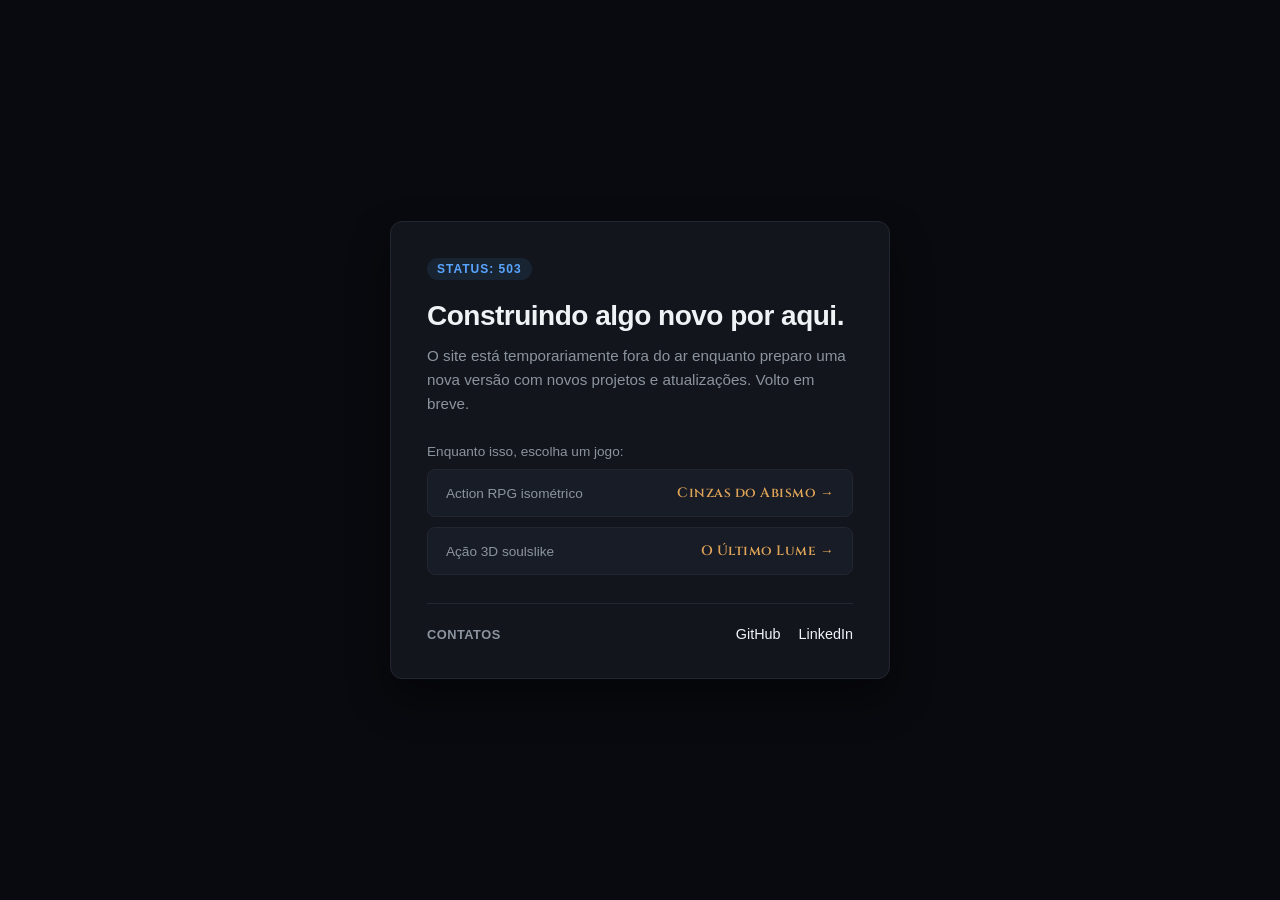
==== commit 5d1e4bbc: "Update index.html" ====
--- a/index.html
+++ b/index.html
@@ -84,6 +84,10 @@
             font-family: inherit;
         }
 
+        .games-title { font-size: 0.85rem; color: var(--text-muted); margin-bottom: 10px; }
+        .play-trigger + .play-trigger { margin-top: -18px; }
+        a.play-trigger { text-decoration: none; }
+        .play-trigger .genre { color: var(--text-muted); font-size: 0.85rem; }
         .play-trigger:hover { border-color: #c8873a; background: rgba(200, 135, 58, 0.08); }
         .play-trigger span.cta { color: #e0a458; font-weight: 600; font-size: 0.85rem; font-family: 'Cinzel', Georgia, serif; letter-spacing: .5px; }
 
@@ -361,10 +365,15 @@
                 O site está temporariamente fora do ar enquanto preparo uma nova versão com novos projetos e atualizações. Volto em breve.
             </p>
 
+            <div class="games-title">Enquanto isso, escolha um jogo:</div>
             <button class="play-trigger" id="start-game-btn">
-                <span>Enquanto isso você pode jogar:</span>
+                <span class="genre">Action RPG isométrico</span>
                 <span class="cta">Cinzas do Abismo &rarr;</span>
             </button>
+            <a class="play-trigger" href="souls.html">
+                <span class="genre">Ação 3D soulslike</span>
+                <span class="cta">O Último Lume &rarr;</span>
+            </a>
 
             <div class="contacts">
                 <div class="contacts-title">Contatos</div>
